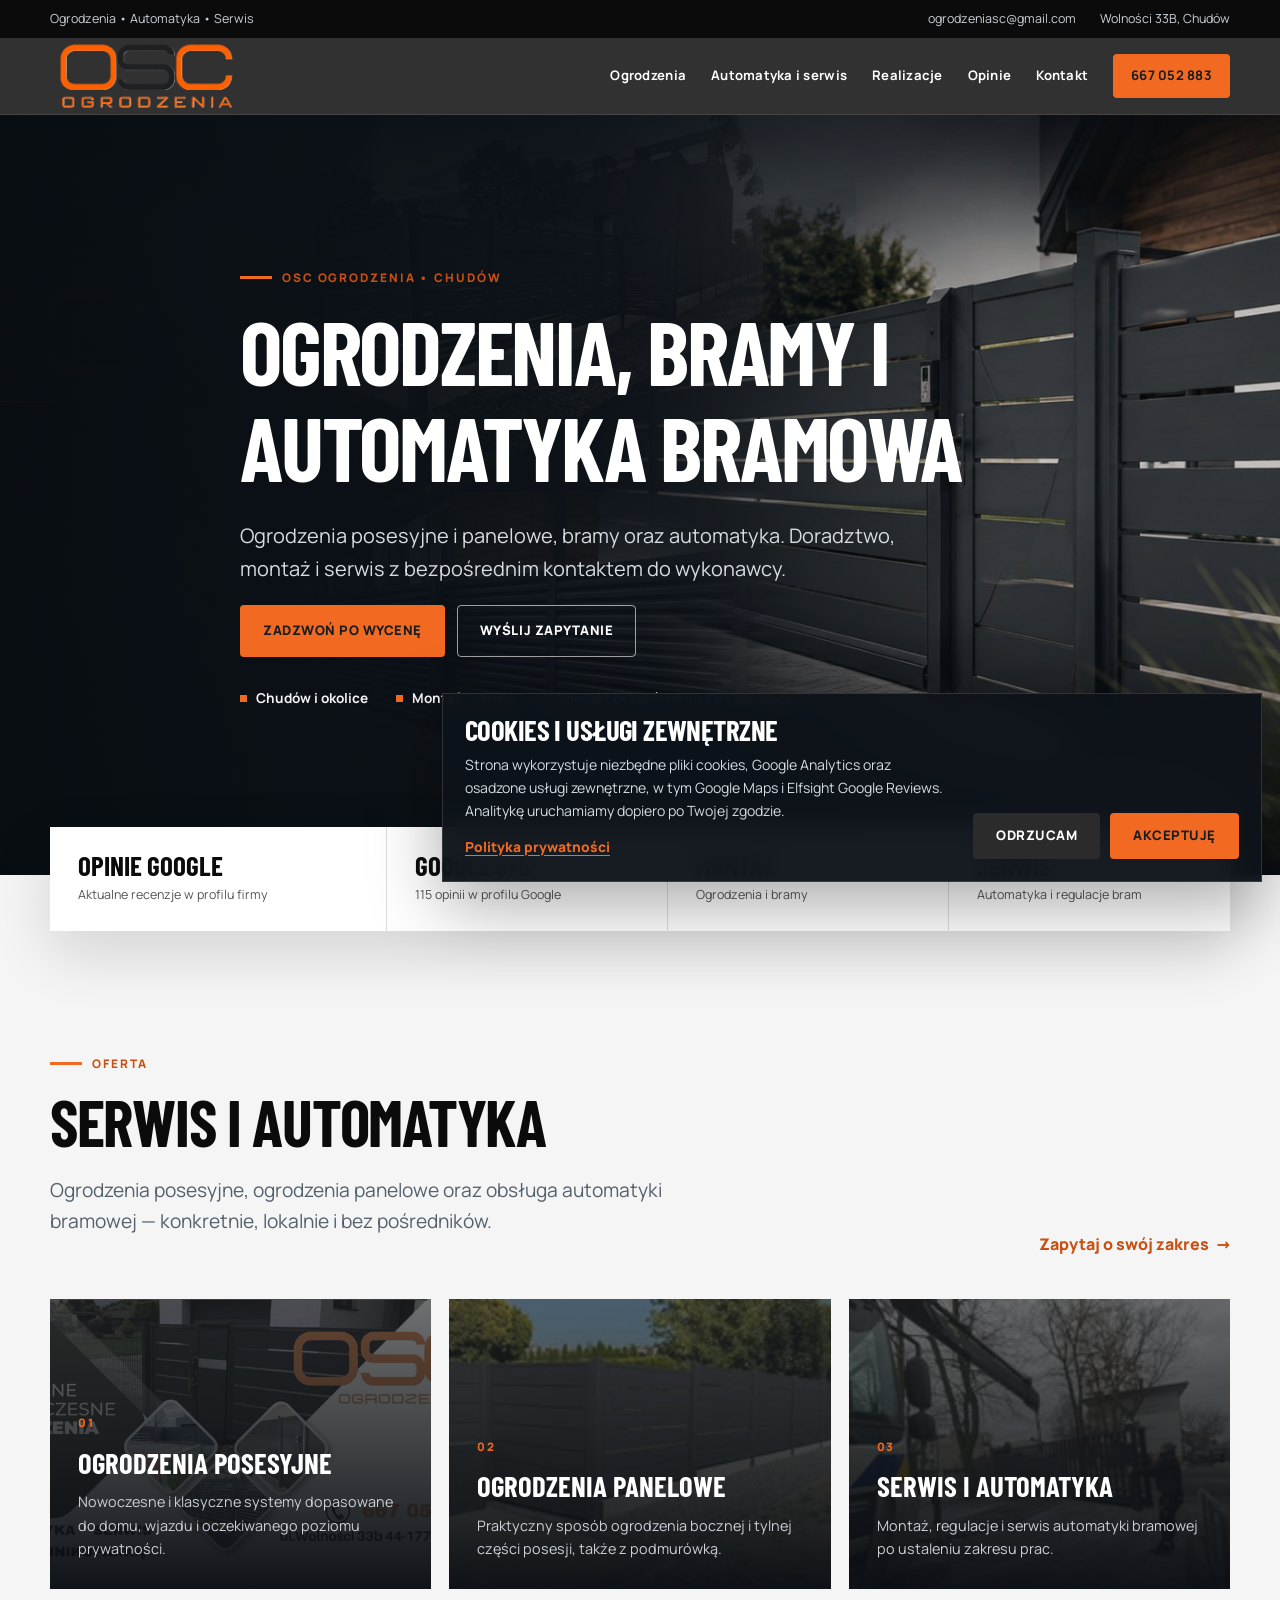
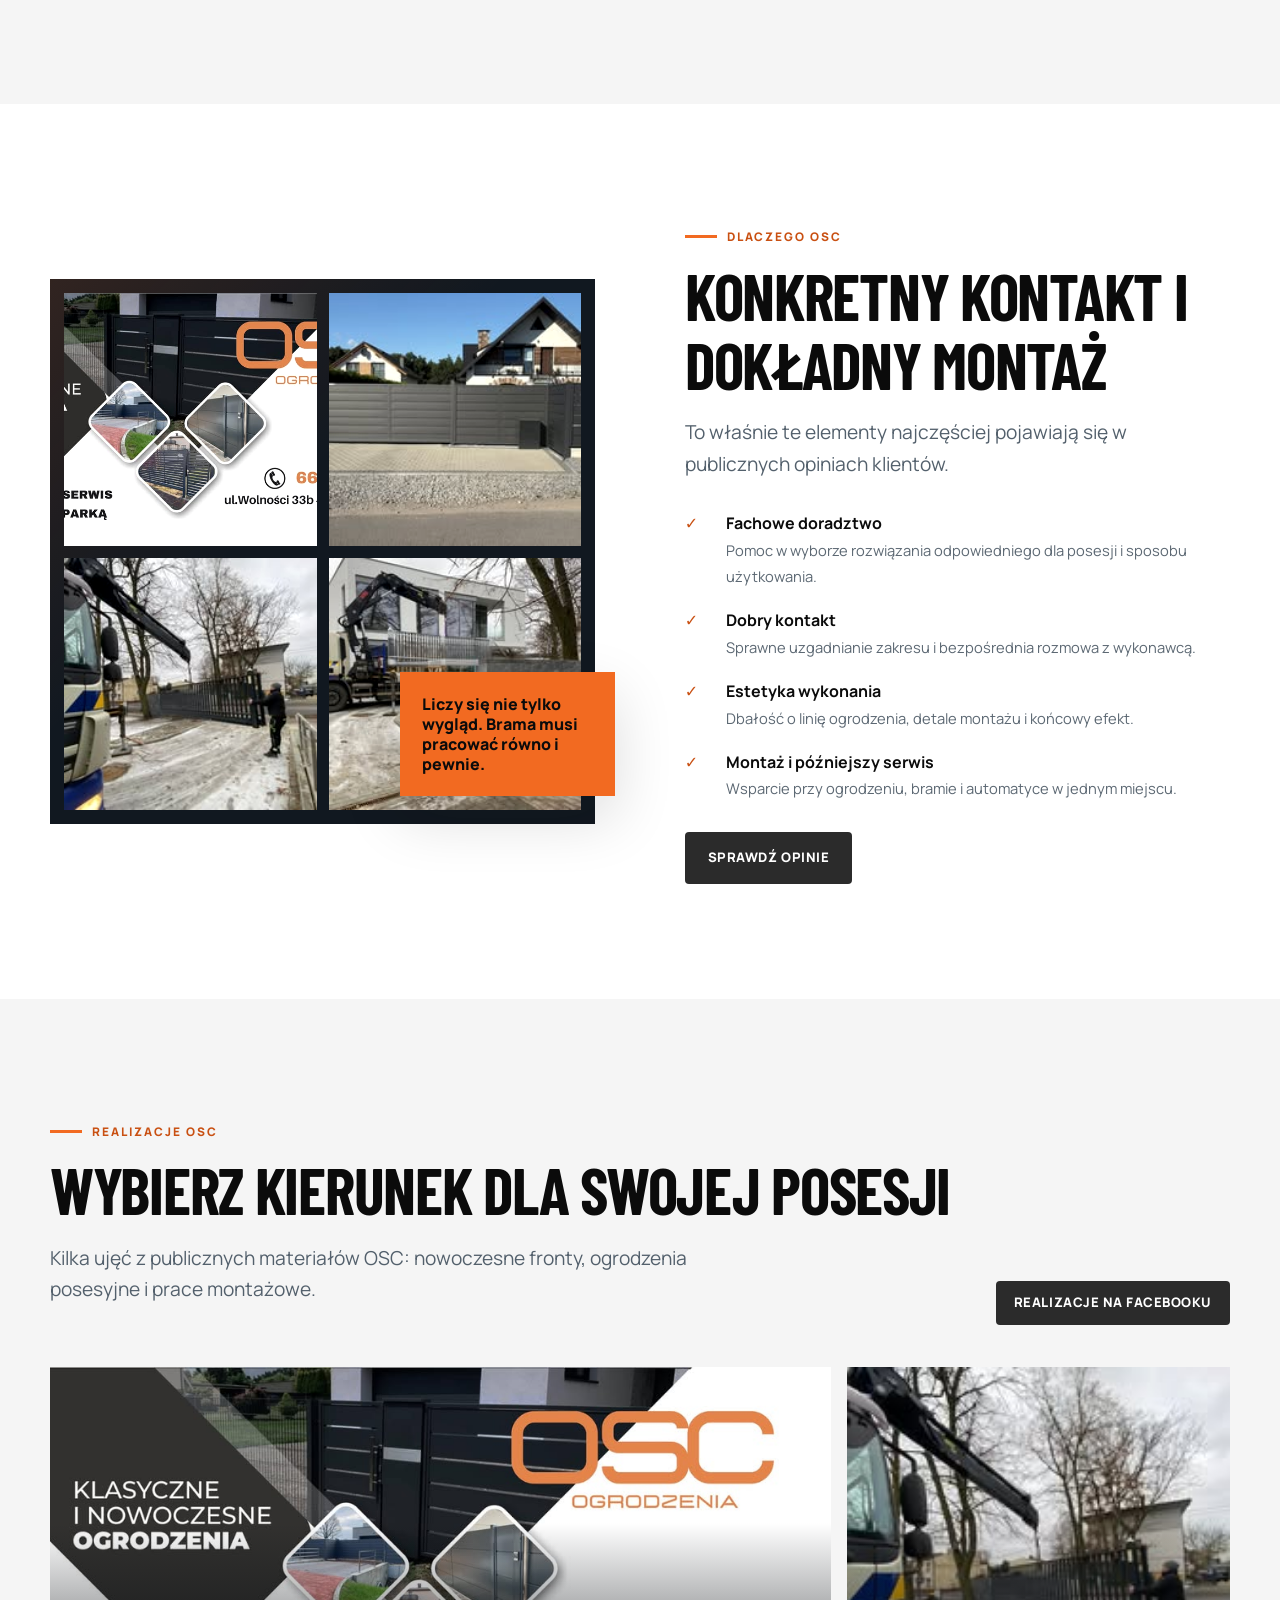
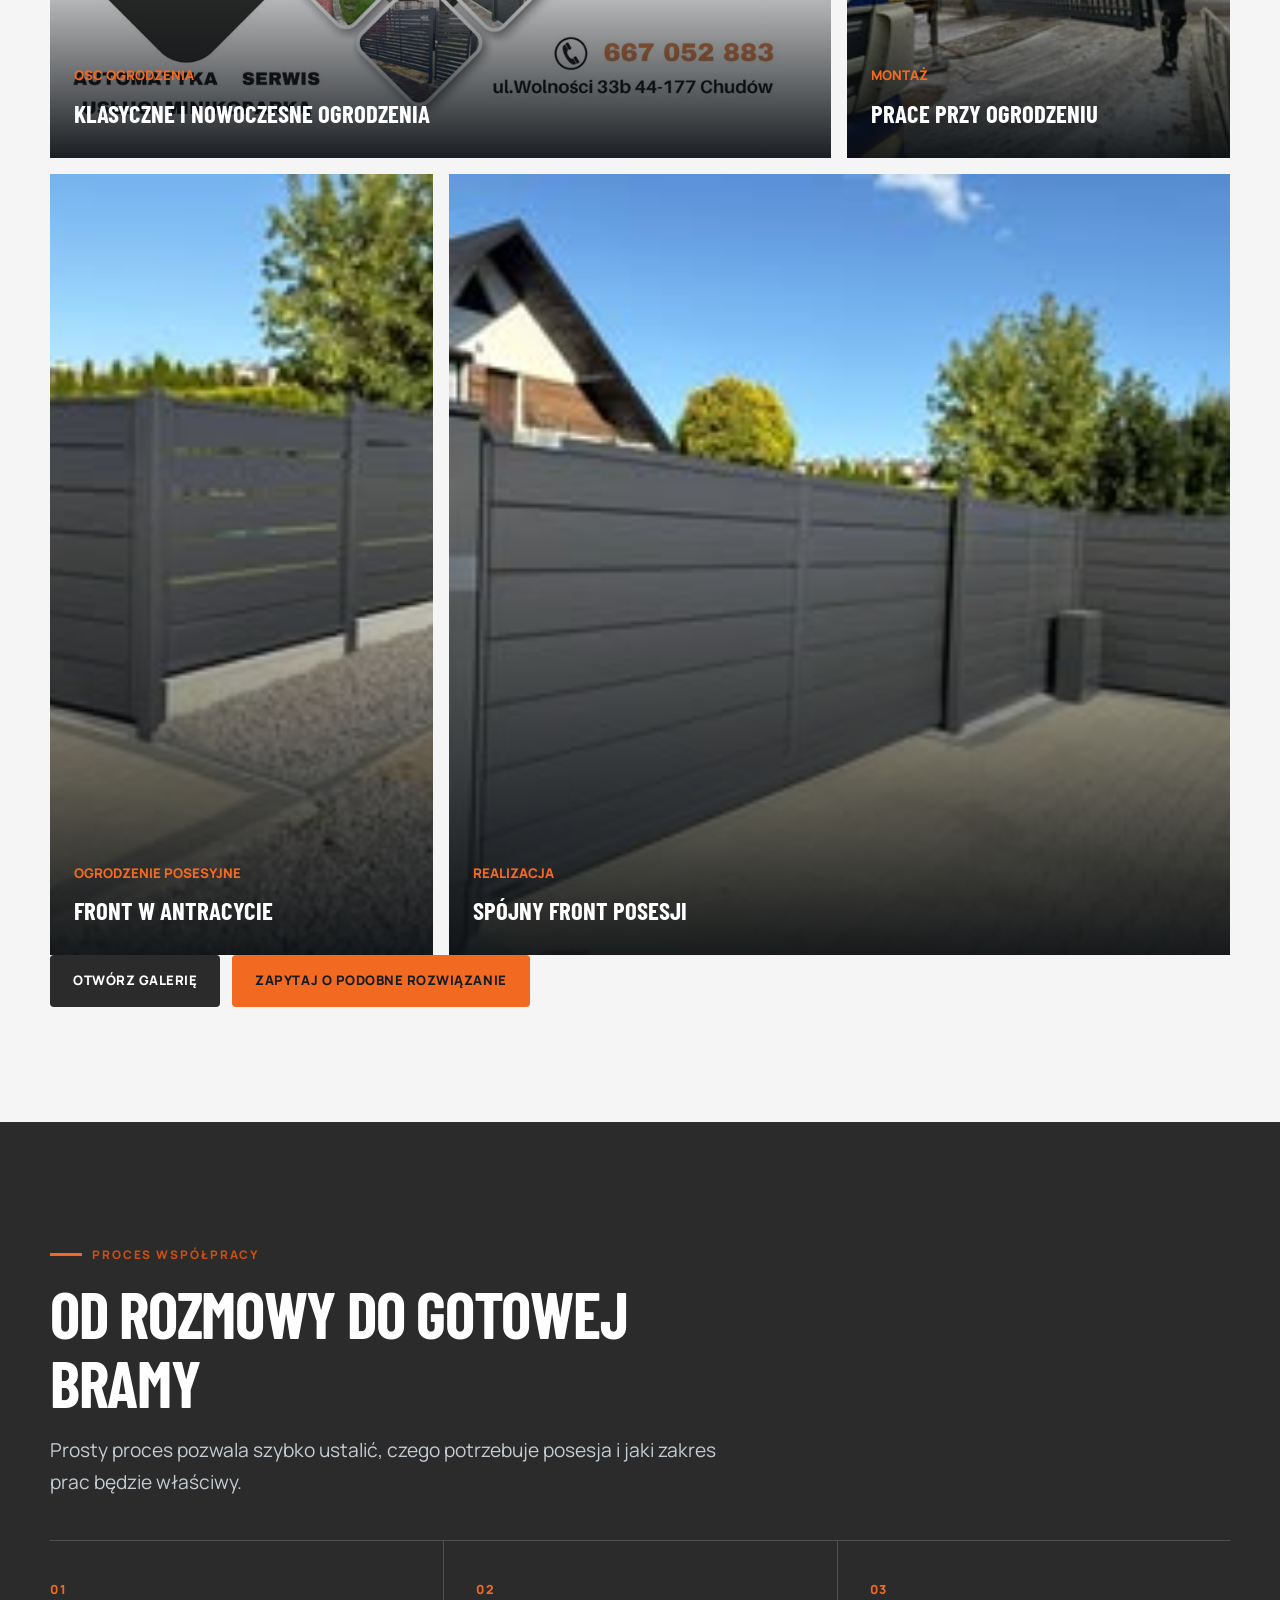
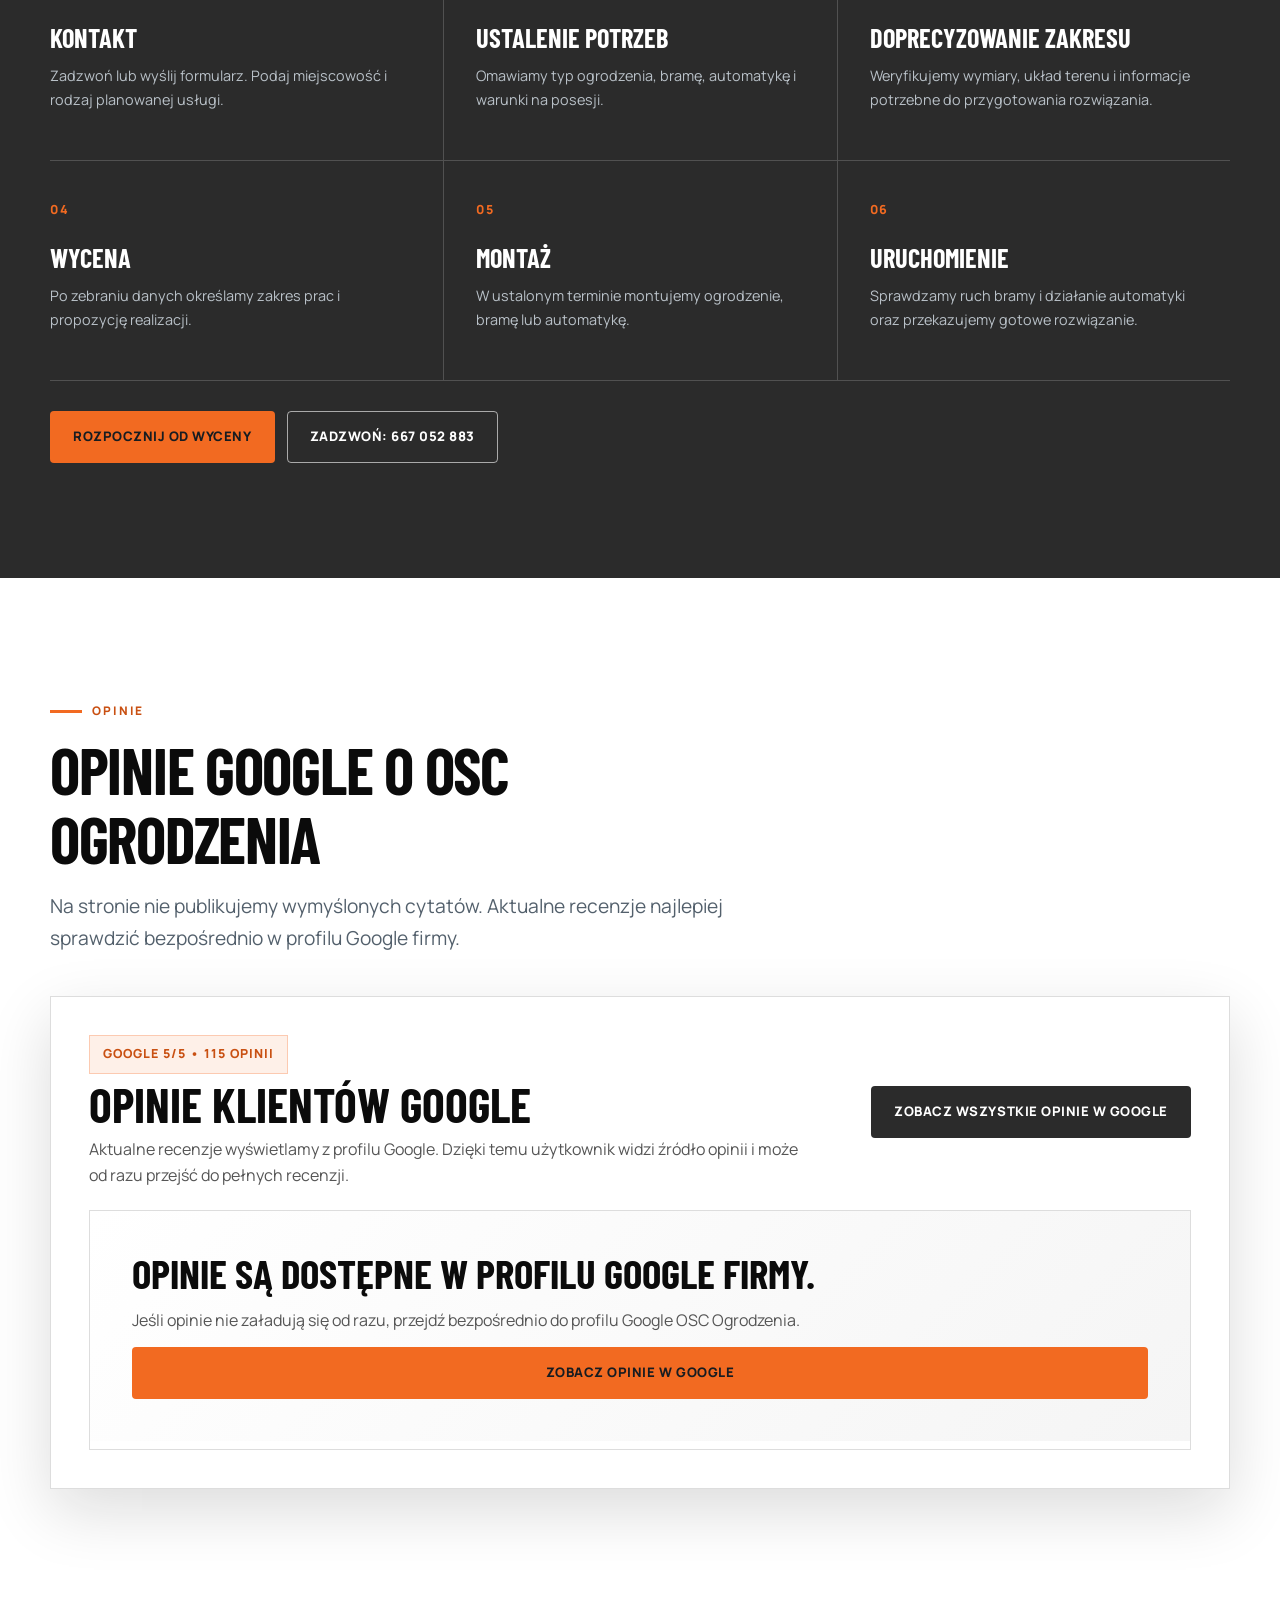
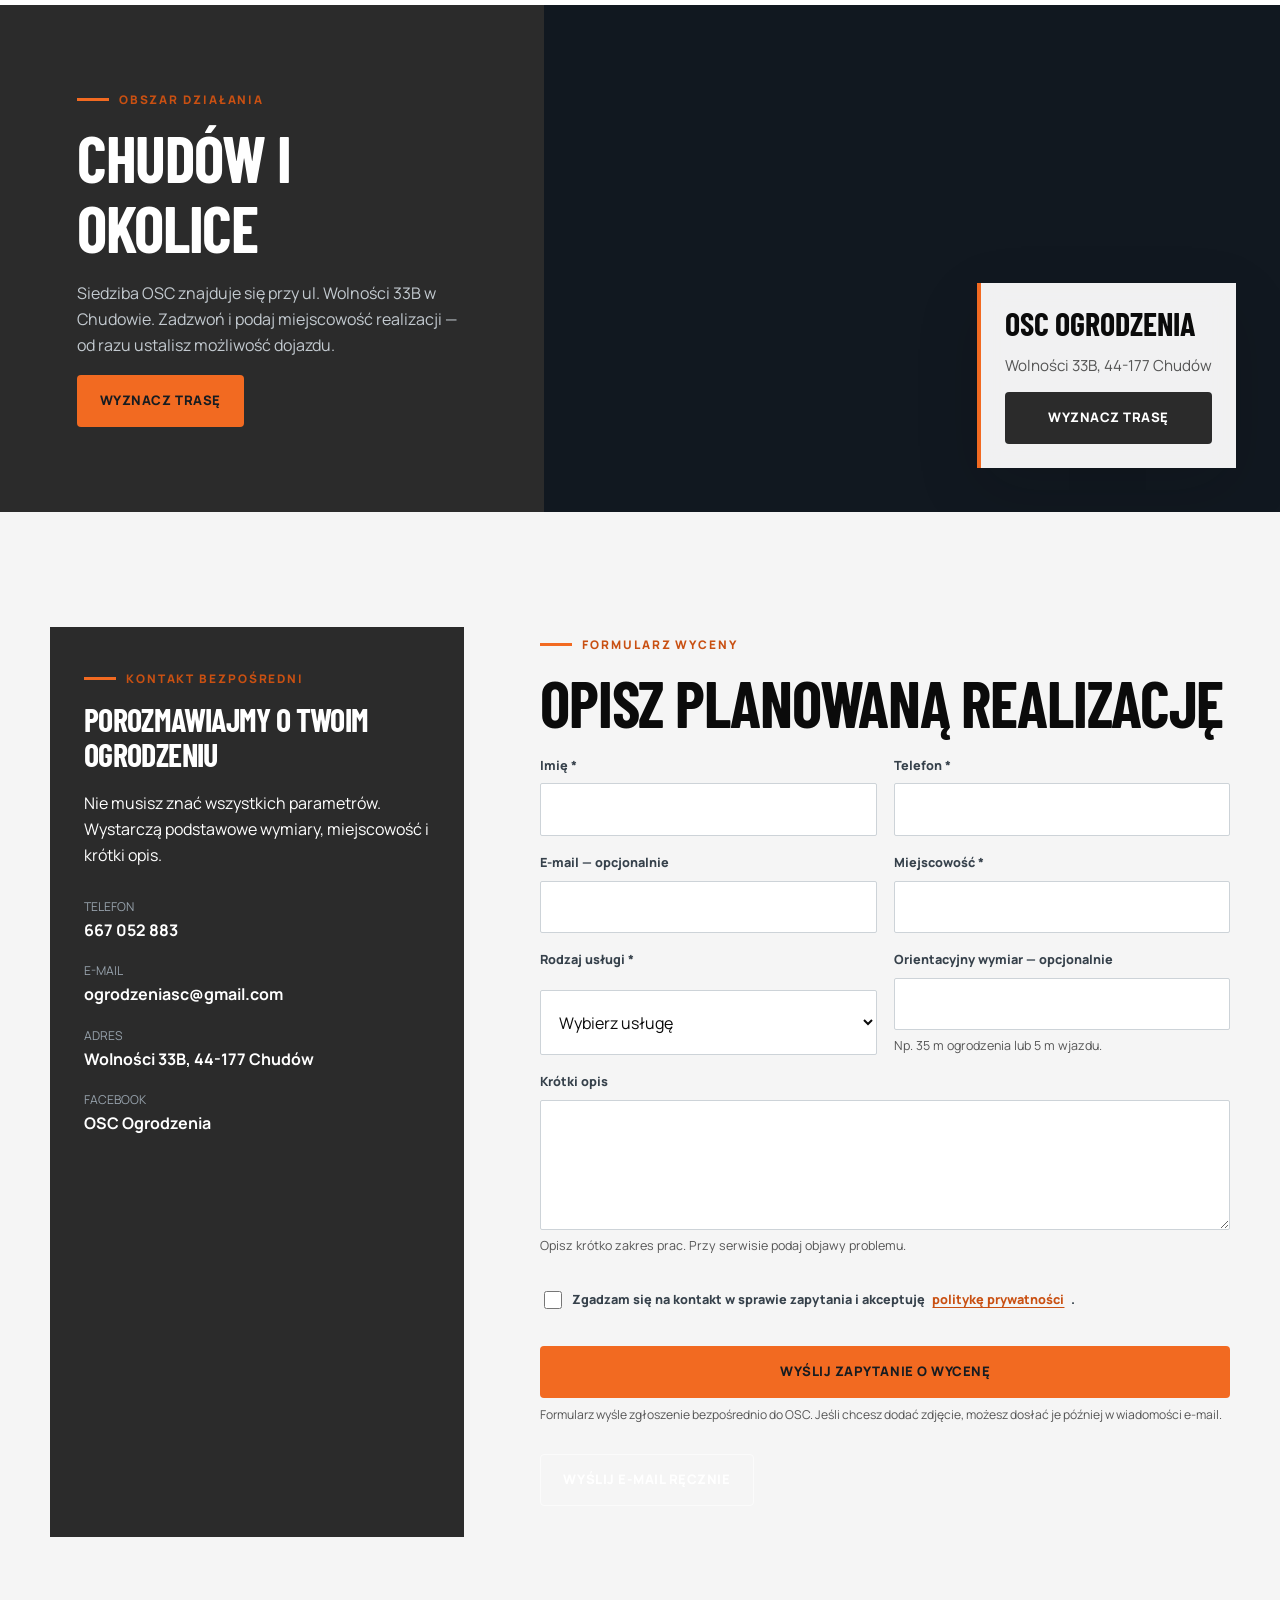
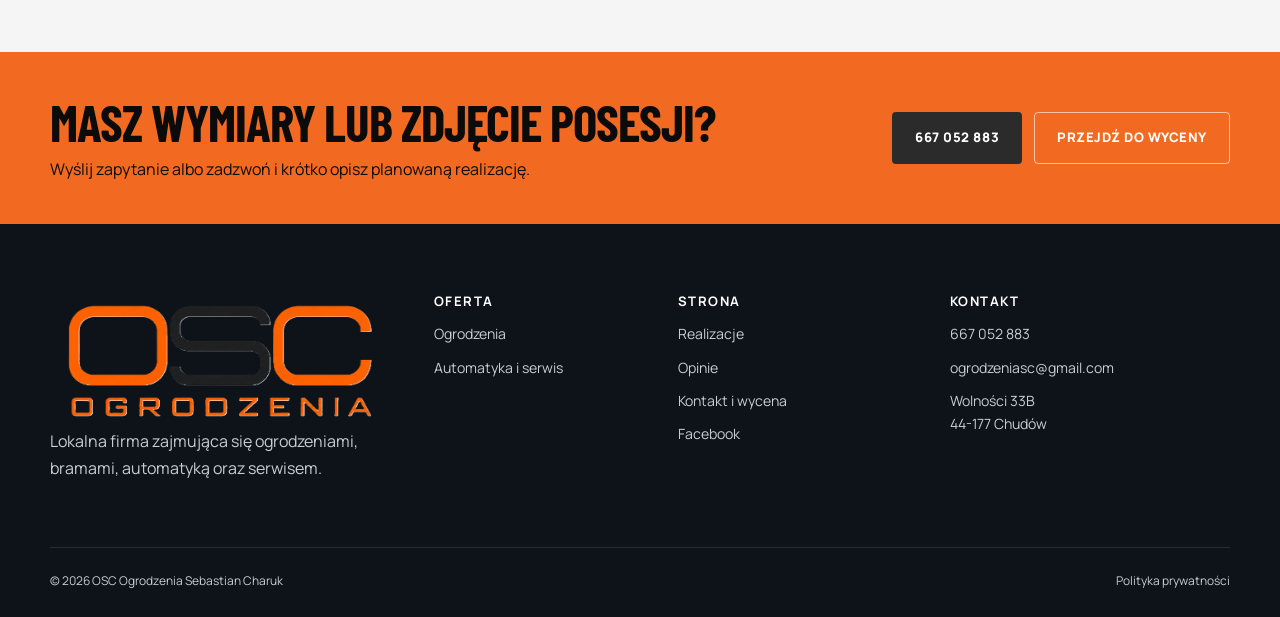
==== index.html @ 1be8938e "Refine OSC visuals and tracking" ====
<!doctype html>
<html lang="pl">
  <head>
    <meta charset="utf-8" />
    <meta name="viewport" content="width=device-width, initial-scale=1" />
    <title>OSC Ogrodzenia — ogrodzenia Chudów, Gliwice i Śląsk</title>
    <meta
      name="description"
      content="Ogrodzenia posesyjne i panelowe, bramy, automatyka bramowa oraz serwis bram. OSC Ogrodzenia Sebastian Charuk, Chudów, Gliwice i Śląsk."
    />
    <meta name="theme-color" content="#2B2B2B" />
    <link rel="canonical" href="https://oscogrodzenia.pl" />
    <meta property="og:type" content="website" />
    <meta property="og:url" content="https://oscogrodzenia.pl" />
    <meta property="og:locale" content="pl_PL" />
    <meta
      property="og:title"
      content="OSC Ogrodzenia — solidne ogrodzenia, bramy i automatyka"
    />
    <meta
      property="og:description"
      content="Doradztwo, montaż i serwis ogrodzeń oraz bram w Chudowie i okolicy."
    />
    <meta property="og:image" content="https://oscogrodzenia.pl/assets/osc-hero-final.jpg" />
    <link rel="icon" href="assets/favicon-osc.png" type="image/png" />
    <link
      rel="preload"
      href="assets/osc-hero-final.jpg"
      as="image"
      fetchpriority="high"
    />
    <meta name="google-site-verification" content="TFYpZ7Ur2OnawWVZTxVvX3ml-ZfWDqzy_1ZqeU2eyeQ" />
    <script async src="https://www.googletagmanager.com/gtag/js?id=G-LFLEJD1ES2"></script>
    <script>
      window.OSC_GA4_ID = "G-LFLEJD1ES2";
      window.OSC_ANALYTICS_CONFIGURED = false;
      window.dataLayer = window.dataLayer || [];
      function gtag(){window.dataLayer.push(arguments);}
      window.gtag = window.gtag || gtag;
      window.gtag("consent", "default", { analytics_storage: "denied" });
      window.gtag("js", new Date());
      try {
        if (localStorage.getItem("osc_cookie_consent") === "accepted") {
          window.gtag("consent", "update", { analytics_storage: "granted" });
          window.gtag("config", window.OSC_GA4_ID);
          window.OSC_ANALYTICS_CONFIGURED = true;
        }
      } catch (error) {
        window.gtag("consent", "update", { analytics_storage: "denied" });
      }
    </script>
    <link rel="stylesheet" href="styles.css?v=20260630-visual" />
    <script type="application/ld+json">
      {
        "@context": "https://schema.org",
        "@type": "LocalBusiness",
        "name": "OSC Ogrodzenia Sebastian Charuk",
        "url": "https://oscogrodzenia.pl",
        "image": "https://oscogrodzenia.pl/assets/osc-hero-final.jpg",
        "telephone": "+48667052883",
        "email": "ogrodzeniasc@gmail.com",
        "address": {
          "@type": "PostalAddress",
          "streetAddress": "Wolności 33B",
          "postalCode": "44-177",
          "addressLocality": "Chudów",
          "addressRegion": "śląskie",
          "addressCountry": "PL"
        },
        "areaServed": ["Chudów", "Gliwice", "województwo śląskie"],
        "sameAs": ["https://www.facebook.com/OgrodzeniaSebastianCharuk/"],
        "hasMap": "https://www.google.com/maps?q=Wolno%C5%9Bci%2033B%2C%2044-177%20Chud%C3%B3w"
      }
    </script>
  </head>
  <body>
    <a class="skip-link" href="#main">Przejdź do treści</a>
    <div class="topbar">
      <div class="container topbar__inner">
        <span>Ogrodzenia • Automatyka • Serwis</span>
        <div class="topbar__links">
          <a href="mailto:ogrodzeniasc@gmail.com">ogrodzeniasc@gmail.com</a>
          <a
            href="https://www.google.com/maps/dir/?api=1&amp;destination=Wolno%C5%9Bci%2033B%2C%2044-177%20Chud%C3%B3w"
            target="_blank"
            rel="noopener"
            >Wolności 33B, Chudów</a
          >
        </div>
      </div>
    </div>
    <header class="header">
      <div class="container header__inner">
        <a
          class="logo"
          href="index.html"
          aria-label="OSC Ogrodzenia — strona główna"
          ><img
            src="assets/osc-logo-new.png"
            alt="OSC Ogrodzenia"
            width="813"
            height="325"
        /></a>
        <button
          class="nav-toggle"
          type="button"
          data-nav-toggle
          aria-label="Otwórz menu"
          aria-expanded="false"
        >
          <span></span>
        </button>
        <nav class="nav" data-nav aria-label="Główna nawigacja">
          <a href="ogrodzenia.html">Ogrodzenia</a>
          <a href="automatyka-serwis.html">Automatyka i serwis</a>
          <a href="realizacje.html">Realizacje</a>
          <a href="opinie.html">Opinie</a>
          <a href="kontakt.html">Kontakt</a>
          <a class="btn btn--small" href="tel:+48667052883">667 052 883</a>
        </nav>
      </div>
    </header>

    <main id="main">
      <section class="hero">
        <img
          class="hero__bg"
          src="assets/osc-hero-final.jpg"
          alt="Grafika firmowa OSC Ogrodzenia z realizacjami ogrodzeń"
          width="1916" height="821"
          fetchpriority="high"
        />
        <div class="container hero__content">
          <span class="eyebrow">OSC Ogrodzenia • Chudów</span>
          <h1>Ogrodzenia, bramy i automatyka bramowa</h1>
          <p>
            Ogrodzenia posesyjne i panelowe, bramy oraz automatyka.
            Doradztwo, montaż i serwis z bezpośrednim kontaktem do wykonawcy.
          </p>
          <div class="actions">
            <a class="btn" href="tel:+48667052883">Zadzwoń po wycenę</a>
            <a class="btn btn--outline" href="#wycena">Wyślij zapytanie</a>
          </div>
          <div class="hero__meta">
            <span>Chudów i okolice</span>
            <span>Montaż i serwis</span>
            <span>Kontakt bezpośrednio z wykonawcą</span>
          </div>
        </div>
      </section>

      <div class="trust container" data-reveal>
        <div class="trust__grid">
          <div class="trust__item">
            <strong>Opinie Google</strong>
            <span>Aktualne recenzje w profilu firmy</span>
          </div>
          <div class="trust__item">
            <strong>Google 5/5</strong
            ><span
              ><a
                href="https://www.google.com/maps/place/OSC+Ogrodzenia+Sebastian+Charuk/@50.2096999,18.7715016,17z/data=!4m8!3m7!1s0x471135513377a695:0xc600845d9234825e!8m2!3d50.2096999!4d18.7740765!9m1!1b1!16s%2Fg%2F11j4ybc1j7?entry=ttu&amp;g_ep=EgoyMDI2MDYyNC4wIKXMDSoASAFQAw%3D%3D"
                target="_blank"
                rel="noopener"
                >115 opinii w profilu Google</a
              ></span
            >
          </div>
          <div class="trust__item">
            <strong>Montaż</strong><span>Ogrodzenia i bramy</span>
          </div>
          <div class="trust__item">
            <strong>Serwis</strong><span>Automatyka i regulacje bram</span>
          </div>
        </div>
      </div>

      <section class="section">
        <div class="container">
          <div class="section-head section-head--row" data-reveal>
            <div>
              <span class="eyebrow">Oferta</span>
              <h2>Serwis i automatyka</h2>
              <p class="lead">
                Ogrodzenia posesyjne, ogrodzenia panelowe oraz obsługa
                automatyki bramowej — konkretnie, lokalnie i bez pośredników.
              </p>
            </div>
            <a class="text-link" href="kontakt.html">Zapytaj o swój zakres</a>
          </div>
          <div class="cards">
            <a class="service-card" href="ogrodzenia.html" data-reveal>
              <img
                src="assets/fb/osc-fb-01.jpg"
                alt="Ogrodzenie posesyjne OSC Ogrodzenia"
                width="960"
                height="480"
                loading="lazy"
              />
              <div class="service-card__body">
                <span class="service-card__number">01</span>
                <h3>Ogrodzenia posesyjne</h3>
                <p>
                  Nowoczesne i klasyczne systemy dopasowane do domu, wjazdu i
                  oczekiwanego poziomu prywatności.
                </p>
              </div>
            </a>
            <a class="service-card" href="ogrodzenia.html#panelowe" data-reveal>
              <img
                src="assets/fb/osc-fb-04.jpg"
                alt="Nowoczesne ogrodzenie z realizacji OSC Ogrodzenia"
                width="1920"
                height="1280"
                loading="lazy"
              />
              <div class="service-card__body">
                <span class="service-card__number">02</span>
                <h3>Ogrodzenia panelowe</h3>
                <p>
                  Praktyczny sposób ogrodzenia bocznej i tylnej części posesji,
                  także z podmurówką.
                </p>
              </div>
            </a>
            <a class="service-card" href="automatyka-serwis.html" data-reveal>
              <img
                src="assets/fb/osc-fb-07.jpg"
                alt="Montaż i obsługa ogrodzenia przez OSC Ogrodzenia"
                width="1920"
                height="1280"
                loading="lazy"
              />
              <div class="service-card__body">
                <span class="service-card__number">03</span>
                <h3>Serwis i automatyka</h3>
                <p>
                  Montaż, regulacje i serwis automatyki bramowej po ustaleniu
                  zakresu prac.
                </p>
              </div>
            </a>
          </div>
        </div>
      </section>

      <section class="section section--white">
        <div class="container split">
          <div class="split__media split__media--tiles" data-reveal>
            <div class="split-gallery" aria-label="Zdjęcia realizacji i montażu OSC">
              <img
                src="assets/fb/osc-fb-01.jpg"
                alt="Materiały firmowe OSC Ogrodzenia z ogrodzeniami"
                loading="lazy"
              />
              <img
                src="assets/fb/osc-fb-05.jpg"
                alt="Gotowy front ogrodzenia przy domu"
                loading="lazy"
              />
              <img
                src="assets/fb/osc-fb-07.jpg"
                alt="Prace montażowe przy ogrodzeniu"
                loading="lazy"
              />
              <img
                src="assets/fb/osc-fb-08.jpg"
                alt="Montaż ogrodzenia przy posesji"
                loading="lazy"
              />
            </div>
            <div class="split__badge">
              Liczy się nie tylko wygląd. Brama musi pracować równo i pewnie.
            </div>
          </div>
          <div data-reveal>
            <span class="eyebrow">Dlaczego OSC</span>
            <h2>Konkretny kontakt i dokładny montaż</h2>
            <p class="lead">
              To właśnie te elementy najczęściej pojawiają się w publicznych
              opiniach klientów.
            </p>
            <ul class="check-list">
              <li>
                <div>
                  <strong>Fachowe doradztwo</strong
                  ><span
                    >Pomoc w wyborze rozwiązania odpowiedniego dla posesji i
                    sposobu użytkowania.</span
                  >
                </div>
              </li>
              <li>
                <div>
                  <strong>Dobry kontakt</strong
                  ><span
                    >Sprawne uzgadnianie zakresu i bezpośrednia rozmowa z
                    wykonawcą.</span
                  >
                </div>
              </li>
              <li>
                <div>
                  <strong>Estetyka wykonania</strong
                  ><span
                    >Dbałość o linię ogrodzenia, detale montażu i końcowy
                    efekt.</span
                  >
                </div>
              </li>
              <li>
                <div>
                  <strong>Montaż i późniejszy serwis</strong
                  ><span
                    >Wsparcie przy ogrodzeniu, bramie i automatyce w jednym
                    miejscu.</span
                  >
                </div>
              </li>
            </ul>
            <a class="btn btn--dark" href="opinie.html">Sprawdź opinie</a>
          </div>
        </div>
      </section>

      <section class="section">
        <div class="container">
          <div class="section-head section-head--row" data-reveal>
            <div>
              <span class="eyebrow">Realizacje OSC</span>
              <h2>Wybierz kierunek dla swojej posesji</h2>
              <p class="lead">
                Kilka ujęć z publicznych materiałów OSC: nowoczesne fronty,
                ogrodzenia posesyjne i prace montażowe.
              </p>
            </div>
            <a
              class="btn btn--dark btn--small"
              href="https://www.facebook.com/OgrodzeniaSebastianCharuk/photos"
              target="_blank"
              rel="noopener"
              >Realizacje na Facebooku</a
            >
          </div>
          <div class="gallery">
            <article
              class="gallery-card gallery-card--wide"
              data-lightbox-trigger
              data-caption="Grafika firmowa OSC Ogrodzenia z przykładami realizacji"
              tabindex="0"
              role="button"
            >
              <img
                src="assets/fb/osc-fb-01.jpg"
                alt="Grafika firmowa OSC Ogrodzenia z przykładami realizacji"
                width="960"
                height="480"
                loading="lazy"
              />
              <div class="gallery-card__caption">
                <small>OSC Ogrodzenia</small
                ><strong>Klasyczne i nowoczesne ogrodzenia</strong>
              </div>
            </article>
            <article
              class="gallery-card"
              data-lightbox-trigger
              data-caption="Montaż ogrodzenia z materiałów OSC"
              tabindex="0"
              role="button"
            >
              <img
                src="assets/fb/osc-fb-07.jpg"
                alt="Montaż ogrodzenia z materiałów OSC"
                width="1920"
                height="1280"
                loading="lazy"
              />
              <div class="gallery-card__caption">
                <small>Montaż</small><strong>Prace przy ogrodzeniu</strong>
              </div>
            </article>
            <article
              class="gallery-card"
              data-lightbox-trigger
              data-caption="Nowoczesne ogrodzenie posesyjne OSC"
              tabindex="0"
              role="button"
            >
              <img
                src="assets/fb/osc-fb-04.jpg"
                alt="Nowoczesne ogrodzenie posesyjne OSC"
                width="1920"
                height="1280"
                loading="lazy"
              />
              <div class="gallery-card__caption">
                <small>Ogrodzenie posesyjne</small><strong>Front w antracycie</strong>
              </div>
            </article>
            <article
              class="gallery-card gallery-card--wide"
              data-lightbox-trigger
              data-caption="Gotowy front ogrodzenia z realizacji OSC"
              tabindex="0"
              role="button"
            >
              <img
                src="assets/fb/osc-fb-06.jpg"
                alt="Gotowy front ogrodzenia z realizacji OSC"
                width="1920"
                height="1080"
                loading="lazy"
              />
              <div class="gallery-card__caption">
                <small>Realizacja</small
                ><strong>Spójny front posesji</strong>
              </div>
            </article>
          </div>
          <div class="actions">
            <a class="btn btn--dark" href="realizacje.html">Otwórz galerię</a
            ><a class="btn" href="kontakt.html"
              >Zapytaj o podobne rozwiązanie</a
            >
          </div>
        </div>
      </section>

      <section class="section section--dark">
        <div class="container">
          <div class="section-head" data-reveal>
            <span class="eyebrow">Proces współpracy</span>
            <h2>Od rozmowy do gotowej bramy</h2>
            <p class="lead">
              Prosty proces pozwala szybko ustalić, czego potrzebuje posesja i
              jaki zakres prac będzie właściwy.
            </p>
          </div>
          <div class="process">
            <div class="process__item" data-reveal>
              <h3>Kontakt</h3>
              <p>
                Zadzwoń lub wyślij formularz. Podaj miejscowość i rodzaj
                planowanej usługi.
              </p>
            </div>
            <div class="process__item" data-reveal>
              <h3>Ustalenie potrzeb</h3>
              <p>
                Omawiamy typ ogrodzenia, bramę, automatykę i warunki na
                posesji.
              </p>
            </div>
            <div class="process__item" data-reveal>
              <h3>Doprecyzowanie zakresu</h3>
              <p>
                Weryfikujemy wymiary, układ terenu i informacje potrzebne do
                przygotowania rozwiązania.
              </p>
            </div>
            <div class="process__item" data-reveal>
              <h3>Wycena</h3>
              <p>
                Po zebraniu danych określamy zakres prac i propozycję
                realizacji.
              </p>
            </div>
            <div class="process__item" data-reveal>
              <h3>Montaż</h3>
              <p>
                W ustalonym terminie montujemy ogrodzenie, bramę lub
                automatykę.
              </p>
            </div>
            <div class="process__item" data-reveal>
              <h3>Uruchomienie</h3>
              <p>
                Sprawdzamy ruch bramy i działanie automatyki oraz przekazujemy
                gotowe rozwiązanie.
              </p>
            </div>
          </div>
          <div class="actions section-actions">
            <a class="btn" href="#wycena">Rozpocznij od wyceny</a
            ><a class="btn btn--outline" href="tel:+48667052883"
              >Zadzwoń: 667 052 883</a
            >
          </div>
        </div>
      </section>

      <section class="section section--white">
        <div class="container">
          <div class="section-head" data-reveal>
            <span class="eyebrow">Opinie</span>
            <h2>Opinie Google o OSC Ogrodzenia</h2>
            <p class="lead">
              Na stronie nie publikujemy wymyślonych cytatów. Aktualne recenzje
              najlepiej sprawdzić bezpośrednio w profilu Google firmy.
            </p>
          </div>
          <div class="google-reviews google-reviews--elfsight" data-reveal>
            <div class="reviews-panel">
              <div>
                <span class="reviews-meta">Google 5/5 • 115 opinii</span>
                <h3>Opinie klientów Google</h3>
                <p>
                  Aktualne recenzje wyświetlamy z profilu Google. Dzięki temu
                  użytkownik widzi źródło opinii i może od razu przejść do
                  pełnych recenzji.
                </p>
              </div>
              <a
                class="btn btn--dark"
                href="https://www.google.com/maps/place/OSC+Ogrodzenia+Sebastian+Charuk/@50.2096999,18.7715016,17z/data=!4m8!3m7!1s0x471135513377a695:0xc600845d9234825e!8m2!3d50.2096999!4d18.7740765!9m1!1b1!16s%2Fg%2F11j4ybc1j7?entry=ttu&amp;g_ep=EgoyMDI2MDYyNC4wIKXMDSoASAFQAw%3D%3D"
                target="_blank"
                rel="noopener"
                >Zobacz wszystkie opinie w Google</a
              >
            </div>
            <div class="elfsight-widget-wrap" data-elfsight-wrap>
              <div
                class="elfsight-app-2e698cdc-ee18-46d4-8c50-982c21fcd34c"
                data-elfsight-app-lazy
              ></div>
              <div class="elfsight-fallback" data-elfsight-fallback>
                <h3>Opinie są dostępne w profilu Google firmy.</h3>
                <p>
                  Jeśli opinie nie załadują się od razu, przejdź bezpośrednio
                  do profilu Google OSC Ogrodzenia.
                </p>
                <a
                  class="btn"
                  href="https://www.google.com/maps/place/OSC+Ogrodzenia+Sebastian+Charuk/@50.2096999,18.7715016,17z/data=!4m8!3m7!1s0x471135513377a695:0xc600845d9234825e!8m2!3d50.2096999!4d18.7740765!9m1!1b1!16s%2Fg%2F11j4ybc1j7?entry=ttu&amp;g_ep=EgoyMDI2MDYyNC4wIKXMDSoASAFQAw%3D%3D"
                  target="_blank"
                  rel="noopener"
                  >Zobacz opinie w Google</a
                >
              </div>
            </div>
          </div>
        </div>
      </section>

      <section class="area">
        <div class="area__content" data-reveal>
          <span class="eyebrow">Obszar działania</span>
          <h2>Chudów i okolice</h2>
          <p>
            Siedziba OSC znajduje się przy ul. Wolności 33B w Chudowie. Zadzwoń
            i podaj miejscowość realizacji — od razu ustalisz możliwość dojazdu.
          </p>
          <div class="actions">
            <a
              class="btn"
              href="https://www.google.com/maps/dir/?api=1&amp;destination=Wolno%C5%9Bci%2033B%2C%2044-177%20Chud%C3%B3w"
              target="_blank"
              rel="noopener"
              >Wyznacz trasę</a
            >
          </div>
        </div>
        <div class="map-card" aria-label="Mapa dojazdu do OSC Ogrodzenia">
          <iframe
            class="map-embed"
            src="https://www.google.com/maps?q=Wolno%C5%9Bci%2033B%2C%2044-177%20Chud%C3%B3w&amp;output=embed"
            title="Mapa dojazdu do OSC Ogrodzenia, Wolności 33B, Chudów"
            loading="lazy"
            referrerpolicy="no-referrer-when-downgrade"
          ></iframe>
          <div class="map-card__overlay">
            <strong>OSC Ogrodzenia</strong>
            <span>Wolności 33B, 44-177 Chudów</span>
            <a
              class="btn btn--dark"
              href="https://www.google.com/maps/dir/?api=1&amp;destination=Wolno%C5%9Bci%2033B%2C%2044-177%20Chud%C3%B3w"
              target="_blank"
              rel="noopener"
              >Wyznacz trasę</a
            >
          </div>
        </div>
      </section>

      <section class="section" id="wycena">
        <div class="container form-layout">
          <aside class="contact-box" data-reveal>
            <span class="eyebrow">Kontakt bezpośredni</span>
            <h2>Porozmawiajmy o Twoim ogrodzeniu</h2>
            <p>
              Nie musisz znać wszystkich parametrów. Wystarczą podstawowe
              wymiary, miejscowość i krótki opis.
            </p>
            <ul class="contact-list">
              <li>
                <span>Telefon</span><a href="tel:+48667052883">667 052 883</a>
              </li>
              <li>
                <span>E-mail</span
                ><a href="mailto:ogrodzeniasc@gmail.com"
                  >ogrodzeniasc@gmail.com</a
                >
              </li>
              <li>
                <span>Adres</span><strong>Wolności 33B, 44-177 Chudów</strong>
              </li>
              <li>
                <span>Facebook</span
                ><a
                  href="https://www.facebook.com/OgrodzeniaSebastianCharuk/"
                  target="_blank"
                  rel="noopener"
                  >OSC Ogrodzenia</a
                >
              </li>
            </ul>
          </aside>
          <div data-reveal>
            <span class="eyebrow">Formularz wyceny</span>
            <h2>Opisz planowaną realizację</h2>
            <form
              class="form"
              action="https://api.web3forms.com/submit"
              method="POST"
              data-estimate-form
            >
              <input
                type="hidden"
                name="access_key"
                value="c82a68d8-1743-4cab-b032-28eb542bfbe3"
              />
              <input
                type="hidden"
                name="subject"
                value="Nowe zapytanie ze strony OSC Ogrodzenia"
              />
              <input
                type="hidden"
                name="from_name"
                value="Formularz strony OSC Ogrodzenia"
              />
              <div class="botcheck-field" aria-hidden="true">
                <label>
                  Nie wypełniaj tego pola
                  <input
                    type="checkbox"
                    name="botcheck"
                    tabindex="-1"
                    autocomplete="off"
                  />
                </label>
              </div>
              <div class="field">
                <label for="imie">Imię *</label
                ><input id="imie" name="imie" autocomplete="name" required />
              </div>
              <div class="field">
                <label for="telefon">Telefon *</label
                ><input
                  id="telefon"
                  name="telefon"
                  type="tel"
                  inputmode="tel"
                  autocomplete="tel"
                  minlength="7"
                  required
                />
              </div>
              <div class="field">
                <label for="email">E-mail — opcjonalnie</label
                ><input
                  id="email"
                  name="email"
                  type="email"
                  autocomplete="email"
                />
              </div>
              <div class="field">
                <label for="miejscowosc">Miejscowość *</label
                ><input
                  id="miejscowosc"
                  name="miejscowosc"
                  autocomplete="address-level2"
                  required
                />
              </div>
              <div class="field">
                <label for="usluga">Rodzaj usługi *</label
                ><select id="usluga" name="usluga" required>
                  <option value="">Wybierz usługę</option>
                  <option>Ogrodzenia</option>
                  <option>Bramy</option>
                  <option>Automatyka</option>
                  <option>Serwis</option>
                </select>
              </div>
              <div class="field">
                <label for="dlugosc">Orientacyjny wymiar — opcjonalnie</label
                ><input
                  id="dlugosc"
                  name="dlugosc"
                  aria-describedby="dlugosc-help"
                />
                <small id="dlugosc-help" class="field-hint">Np. 35 m ogrodzenia lub 5 m wjazdu.</small>
              </div>
              <div class="field field--full">
                <label for="opis">Krótki opis</label
                ><textarea
                  id="opis"
                  name="opis"
                  aria-describedby="opis-help"
                ></textarea>
                <small id="opis-help" class="field-hint">Opisz krótko zakres prac. Przy serwisie podaj objawy problemu.</small>
              </div>
              <div class="field field--full">
                <label class="choice"
                  ><input
                    type="checkbox"
                    name="zgoda_rodo"
                    value="Tak"
                    required
                  /> Zgadzam się na kontakt w
                  sprawie zapytania i akceptuję
                  <a class="privacy-link" href="polityka-prywatnosci.html"
                    >politykę prywatności</a
                  >.</label
                >
              </div>
              <div class="field field--full">
                <button class="btn" type="submit">
                  Wyślij zapytanie o wycenę
                </button>
                <p class="form-note">
                  Formularz wyśle zgłoszenie bezpośrednio do OSC. Jeśli chcesz
                  dodać zdjęcie, możesz dosłać je później w wiadomości e-mail.
                </p>
                <a
                  class="btn btn--outline form-fallback"
                  href="mailto:ogrodzeniasc@gmail.com?subject=Zapytanie%20ze%20strony%20OSC%20Ogrodzenia"
                  data-mailto-fallback
                  hidden
                  >Wyślij e-mail ręcznie</a
                >
                <div class="form-status" aria-live="polite"></div>
              </div>
            </form>
          </div>
        </div>
      </section>
    </main>

    <section class="cta-band">
      <div class="container cta-band__inner">
        <div>
          <h2>Masz wymiary lub zdjęcie posesji?</h2>
          <p>
            Wyślij zapytanie albo zadzwoń i krótko opisz planowaną realizację.
          </p>
        </div>
        <div class="actions">
          <a class="btn btn--dark" href="tel:+48667052883">667 052 883</a
          ><a class="btn btn--outline" href="kontakt.html">Przejdź do wyceny</a>
        </div>
      </div>
    </section>

    <footer class="footer">
      <div class="container">
        <div class="footer__grid">
          <div>
            <a class="logo" href="index.html"
              ><img
                src="assets/osc-logo-new.png"
            alt="OSC Ogrodzenia"
            width="813"
            height="325"
            /></a>
            <p>
              Lokalna firma zajmująca się ogrodzeniami, bramami,
              automatyką oraz serwisem.
            </p>
          </div>
          <div>
            <h3>Oferta</h3>
            <ul>
              <li><a href="ogrodzenia.html">Ogrodzenia</a></li>
              <li><a href="automatyka-serwis.html">Automatyka i serwis</a></li>
            </ul>
          </div>
          <div>
            <h3>Strona</h3>
            <ul>
              <li><a href="realizacje.html">Realizacje</a></li>
              <li><a href="opinie.html">Opinie</a></li>
              <li><a href="kontakt.html">Kontakt i wycena</a></li>
              <li>
                <a
                  href="https://www.facebook.com/OgrodzeniaSebastianCharuk/"
                  target="_blank"
                  rel="noopener"
                  >Facebook</a
                >
              </li>
            </ul>
          </div>
          <div>
            <h3>Kontakt</h3>
            <ul>
              <li><a href="tel:+48667052883">667 052 883</a></li>
              <li>
                <a href="mailto:ogrodzeniasc@gmail.com"
                  >ogrodzeniasc@gmail.com</a
                >
              </li>
              <li>Wolności 33B<br />44-177 Chudów</li>
            </ul>
          </div>
        </div>
        <div class="footer__bottom">
          <span>© <span data-year></span> OSC Ogrodzenia Sebastian Charuk</span
          ><a href="polityka-prywatnosci.html">Polityka prywatności</a>
        </div>
      </div>
    </footer>

    <div class="mobile-actions" aria-label="Szybki kontakt">
      <a class="btn btn--dark" href="tel:+48667052883">Zadzwoń</a>
      <a class="btn" href="#wycena">Wycena</a>
    </div>

    <div
      class="lightbox"
      data-lightbox
      aria-hidden="true"
      role="dialog"
      aria-modal="true"
      aria-label="Powiększone zdjęcie"
    >
      <button class="lightbox__close" type="button" aria-label="Zamknij">
        ×
      </button>
      <figure class="lightbox__figure">
        <img src="assets/fb/osc-fb-01.jpg" alt="Podgląd zdjęcia OSC Ogrodzenia" />
        <figcaption
          class="lightbox__caption"
          data-lightbox-caption
        ></figcaption>
      </figure>
    </div>
    <a class="back-to-top" href="#main" data-back-to-top aria-label="Wróć na górę">↑</a>
    <script src="https://elfsightcdn.com/platform.js" async></script>
    <script src="script.js" defer></script>
  </body>
</html>
---- styles.css ----
@font-face {
  font-family: "Barlow Condensed";
  font-style: normal;
  font-weight: 600;
  font-display: swap;
  src: url("assets/fonts/barlow-600-latin-ext.woff2") format("woff2");
  unicode-range: U+0100-02FF, U+1E00-1EFF, U+20A0-20CF;
}
@font-face {
  font-family: "Barlow Condensed";
  font-style: normal;
  font-weight: 600;
  font-display: swap;
  src: url("assets/fonts/barlow-600-latin.woff2") format("woff2");
  unicode-range: U+0000-00FF, U+2000-206F, U+20AC;
}
@font-face {
  font-family: "Barlow Condensed";
  font-style: normal;
  font-weight: 700;
  font-display: swap;
  src: url("assets/fonts/barlow-700-latin-ext.woff2") format("woff2");
  unicode-range: U+0100-02FF, U+1E00-1EFF, U+20A0-20CF;
}
@font-face {
  font-family: "Barlow Condensed";
  font-style: normal;
  font-weight: 700;
  font-display: swap;
  src: url("assets/fonts/barlow-700-latin.woff2") format("woff2");
  unicode-range: U+0000-00FF, U+2000-206F, U+20AC;
}
@font-face {
  font-family: "Barlow Condensed";
  font-style: normal;
  font-weight: 800;
  font-display: swap;
  src: url("assets/fonts/barlow-800-latin-ext.woff2") format("woff2");
  unicode-range: U+0100-02FF, U+1E00-1EFF, U+20A0-20CF;
}
@font-face {
  font-family: "Barlow Condensed";
  font-style: normal;
  font-weight: 800;
  font-display: swap;
  src: url("assets/fonts/barlow-800-latin.woff2") format("woff2");
  unicode-range: U+0000-00FF, U+2000-206F, U+20AC;
}
@font-face {
  font-family: "Manrope";
  font-style: normal;
  font-weight: 400 800;
  font-display: swap;
  src: url("assets/fonts/manrope-latin-ext.woff2") format("woff2");
  unicode-range: U+0100-02FF, U+1E00-1EFF, U+20A0-20CF;
}
@font-face {
  font-family: "Manrope";
  font-style: normal;
  font-weight: 400 800;
  font-display: swap;
  src: url("assets/fonts/manrope-latin.woff2") format("woff2");
  unicode-range: U+0000-00FF, U+2000-206F, U+20AC;
}

:root {
  --ink: #0b0b0b;
  --anthracite: #2b2b2b;
  --anthracite-2: #4a4a4a;
  --steel: #555555;
  --line: #dddddd;
  --paper: #f5f5f5;
  --white: #fff;
  --amber: #f26a21;
  --amber-dark: #c95012;
  --success: #247a52;
  --shadow: 0 22px 60px rgba(11, 11, 11, 0.14);
  --radius: 8px;
  --container: min(1180px, calc(100% - 32px));
}

* {
  box-sizing: border-box;
}
html {
  scroll-behavior: smooth;
  scroll-padding-top: 92px;
  overflow-x: hidden;
}
body {
  margin: 0;
  color: var(--ink);
  background: var(--paper);
  font:
    400 16px/1.65 "Manrope",
    system-ui,
    sans-serif;
  overflow-x: hidden;
}
body.nav-open {
  overflow: hidden;
}
img {
  display: block;
  max-width: 100%;
}
a {
  color: inherit;
  text-decoration: none;
}
button,
input,
select,
textarea {
  font: inherit;
}
button,
a {
  -webkit-tap-highlight-color: transparent;
}
:focus-visible {
  outline: 3px solid var(--amber);
  outline-offset: 3px;
}
.skip-link {
  position: fixed;
  left: 12px;
  top: -80px;
  z-index: 2000;
  padding: 10px 16px;
  background: var(--white);
  color: var(--ink);
}
.skip-link:focus {
  top: 12px;
}
.container {
  width: var(--container);
  margin-inline: auto;
}
.eyebrow {
  display: inline-flex;
  align-items: center;
  gap: 10px;
  margin-bottom: 14px;
  color: var(--amber-dark);
  font-size: 0.74rem;
  font-weight: 800;
  letter-spacing: 0.16em;
  text-transform: uppercase;
}
.eyebrow::before {
  width: 32px;
  height: 3px;
  content: "";
  background: var(--amber);
}
.section {
  padding: clamp(70px, 9vw, 118px) 0;
}
.section--white {
  background: var(--white);
}
.section--dark {
  background: var(--anthracite);
  color: var(--white);
}
.section-head {
  max-width: 720px;
  margin-bottom: 42px;
}
.section-head--row {
  display: flex;
  max-width: none;
  align-items: end;
  justify-content: space-between;
  gap: 32px;
}
h1,
h2,
h3,
p {
  margin-top: 0;
}
h1,
h2,
h3 {
  line-height: 1.08;
}
h1,
h2 {
  font-family: "Barlow Condensed", sans-serif;
  text-transform: uppercase;
}
h1 {
  margin-bottom: 24px;
  font-size: clamp(3.2rem, 7vw, 6.3rem);
  letter-spacing: -0.025em;
}
h2 {
  margin-bottom: 18px;
  font-size: clamp(2.35rem, 5vw, 4.3rem);
  letter-spacing: -0.02em;
}
h3 {
  margin-bottom: 12px;
  font-size: 1.25rem;
}
.lead {
  max-width: 690px;
  color: #53606c;
  font-size: clamp(1.03rem, 2vw, 1.2rem);
}
.section--dark .lead {
  color: #c4cbd2;
}
.muted {
  color: var(--steel);
}

.topbar {
  background: #0b0b0b;
  color: #c8d0d7;
  font-size: 0.78rem;
}
.topbar__inner {
  display: flex;
  min-height: 38px;
  align-items: center;
  justify-content: space-between;
  gap: 20px;
}
.topbar__links {
  display: flex;
  gap: 24px;
}
.topbar a:hover {
  color: var(--white);
}
.header {
  position: sticky;
  top: 0;
  z-index: 1000;
  background: rgba(43, 43, 43, 0.97);
  color: var(--white);
  border-bottom: 1px solid rgba(255, 255, 255, 0.1);
  backdrop-filter: blur(12px);
}
.header__inner {
  display: flex;
  min-height: 76px;
  align-items: center;
  justify-content: space-between;
  gap: 24px;
}
.logo {
  flex: 0 0 auto;
  width: 190px;
}
.logo img {
  width: 100%;
  height: auto;
  border-radius: 4px;
}
.nav {
  display: flex;
  align-items: center;
  gap: 25px;
}
.nav a {
  position: relative;
  font-size: 0.82rem;
  font-weight: 700;
  letter-spacing: 0.02em;
}
.nav > a:not(.btn)::after {
  position: absolute;
  right: 0;
  bottom: -10px;
  left: 0;
  height: 2px;
  content: "";
  background: var(--amber);
  transform: scaleX(0);
  transition: transform 0.25s;
}
.nav > a:hover::after,
.nav > a[aria-current="page"]::after {
  transform: scaleX(1);
}
.nav-toggle {
  display: none;
  width: 46px;
  height: 46px;
  border: 1px solid rgba(255, 255, 255, 0.22);
  background: transparent;
  color: white;
  cursor: pointer;
}
.nav-toggle span,
.nav-toggle::before,
.nav-toggle::after {
  display: block;
  width: 22px;
  height: 2px;
  margin: 5px auto;
  content: "";
  background: currentColor;
  transition: 0.25s;
}

.btn {
  display: inline-flex;
  min-height: 52px;
  align-items: center;
  justify-content: center;
  gap: 10px;
  padding: 0 22px;
  border: 1px solid transparent;
  border-radius: 4px;
  background: var(--amber);
  color: #171c21;
  font-size: 0.82rem;
  font-weight: 800;
  letter-spacing: 0.04em;
  text-transform: uppercase;
  cursor: pointer;
  transition: 0.2s;
}
.btn:hover {
  background: #ffb029;
  transform: translateY(-2px);
  box-shadow: 0 12px 25px rgba(245, 158, 11, 0.25);
}
.btn--outline {
  border-color: rgba(255, 255, 255, 0.6);
  background: transparent;
  color: var(--white);
}
.btn--outline:hover {
  border-color: var(--white);
  background: var(--white);
  color: var(--ink);
  box-shadow: none;
}
.btn--dark {
  background: var(--anthracite);
  color: var(--white);
}
.btn--dark:hover {
  background: #2a3743;
  box-shadow: 0 12px 25px rgba(17, 24, 39, 0.2);
}
.btn--small {
  min-height: 44px;
  padding-inline: 17px;
}
.actions {
  display: flex;
  flex-wrap: wrap;
  gap: 12px;
}
.section-actions {
  margin-top: 30px;
}
.text-link {
  display: inline-flex;
  align-items: center;
  gap: 8px;
  color: var(--amber-dark);
  font-weight: 800;
}
.text-link::after {
  content: "→";
  transition: transform 0.2s;
}
.text-link:hover::after {
  transform: translateX(4px);
}

.hero {
  position: relative;
  min-height: 760px;
  display: grid;
  align-items: center;
  overflow: hidden;
  color: var(--white);
  background: var(--anthracite);
}
.hero__bg {
  position: absolute;
  inset: 0;
  width: 100%;
  height: 100%;
  object-fit: cover;
  object-position: center;
}
.hero::after {
  position: absolute;
  inset: 0;
  content: "";
  background:
    linear-gradient(
      90deg,
      rgba(8, 13, 18, 0.94) 0%,
      rgba(12, 18, 24, 0.8) 44%,
      rgba(12, 18, 24, 0.18) 78%
    ),
    linear-gradient(0deg, rgba(8, 12, 16, 0.65), transparent 45%);
}
.hero__content {
  position: relative;
  z-index: 1;
  max-width: 800px;
  padding: 90px 0 110px;
}
.hero__content p {
  max-width: 670px;
  color: #d6dce1;
  font-size: clamp(1.05rem, 2vw, 1.25rem);
}
.hero__meta {
  display: flex;
  flex-wrap: wrap;
  gap: 12px 28px;
  margin-top: 30px;
  color: #f1f3f5;
  font-size: 0.85rem;
  font-weight: 700;
}
.hero__meta span {
  display: inline-flex;
  align-items: center;
  gap: 9px;
}
.hero__meta span::before {
  width: 7px;
  height: 7px;
  content: "";
  background: var(--amber);
}
.trust {
  position: relative;
  z-index: 2;
  margin-top: -48px;
}
.trust__grid {
  display: grid;
  grid-template-columns: 1.2fr repeat(3, 1fr);
  background: var(--white);
  box-shadow: var(--shadow);
}
.trust__item {
  min-height: 104px;
  display: flex;
  flex-direction: column;
  justify-content: center;
  padding: 20px 28px;
  border-right: 1px solid var(--line);
}
.trust__item:last-child {
  border: 0;
}
.trust__item strong {
  font-family: "Barlow Condensed";
  font-size: 1.7rem;
  line-height: 1;
  text-transform: uppercase;
}
.trust__item span {
  margin-top: 6px;
  color: var(--steel);
  font-size: 0.78rem;
}
.stars {
  color: var(--amber);
  letter-spacing: 2px;
}

.cards {
  display: grid;
  grid-template-columns: repeat(3, 1fr);
  gap: 18px;
}
.service-card {
  position: relative;
  min-height: 290px;
  overflow: hidden;
  background: var(--anthracite);
  color: var(--white);
}
.service-card img {
  position: absolute;
  inset: 0;
  width: 100%;
  height: 100%;
  object-fit: cover;
  opacity: 0.38;
  transition:
    transform 0.5s,
    opacity 0.5s;
}
.service-card::after {
  position: absolute;
  inset: 0;
  content: "";
  background: linear-gradient(
    0deg,
    rgba(9, 14, 19, 0.95),
    rgba(9, 14, 19, 0.1)
  );
}
.service-card__body {
  position: absolute;
  right: 0;
  bottom: 0;
  left: 0;
  z-index: 1;
  padding: 28px;
}
.service-card__number {
  color: var(--amber);
  font: 800 0.72rem/1 "Manrope";
  letter-spacing: 0.15em;
}
.service-card h3 {
  margin-top: 12px;
  font-family: "Barlow Condensed";
  font-size: 1.8rem;
  text-transform: uppercase;
}
.service-card p {
  max-width: 340px;
  margin-bottom: 0;
  color: #cad0d6;
  font-size: 0.9rem;
}
.service-card:hover img {
  opacity: 0.52;
  transform: scale(1.04);
}
.service-card:hover .text-link {
  color: #ffc257;
}

.split {
  display: grid;
  grid-template-columns: 1fr 1fr;
  align-items: center;
  gap: clamp(38px, 7vw, 92px);
}
.split__media {
  position: relative;
}
.split__media > img {
  width: 100%;
  min-height: 520px;
  object-fit: cover;
}
.split__media--tiles {
  min-height: 440px;
  display: grid;
  align-items: stretch;
  padding: 14px;
  background:
    linear-gradient(135deg, rgba(242, 106, 33, 0.14), transparent 42%),
    #111820;
}
.split-gallery {
  display: grid;
  grid-template-columns: 1fr 1fr;
  grid-template-rows: 1fr 1fr;
  gap: 12px;
}
.split-gallery img {
  width: 100%;
  height: 100%;
  min-height: 0;
  object-fit: cover;
  background: var(--anthracite);
  filter: contrast(1.05) saturate(0.92);
}
.split__badge {
  position: absolute;
  right: -20px;
  bottom: 28px;
  max-width: 215px;
  padding: 22px;
  background: var(--amber);
  color: var(--ink);
  font-weight: 800;
  line-height: 1.25;
  box-shadow: var(--shadow);
}
.check-list {
  display: grid;
  gap: 18px;
  margin: 30px 0;
  padding: 0;
  list-style: none;
}
.check-list li {
  display: grid;
  grid-template-columns: 28px 1fr;
  gap: 13px;
}
.check-list li::before {
  content: "✓";
  color: var(--amber-dark);
  font-weight: 900;
}
.check-list strong {
  display: block;
}
.check-list span {
  color: #5c6873;
  font-size: 0.92rem;
}
.section--dark .check-list span {
  color: #bfc6cc;
}

.gallery {
  display: grid;
  grid-template-columns: repeat(12, 1fr);
  gap: 16px;
}
.gallery-card {
  position: relative;
  grid-column: span 4;
  min-height: 310px;
  overflow: hidden;
  cursor: pointer;
  background: var(--anthracite);
  color: white;
}
.gallery-card--wide {
  grid-column: span 8;
}
.gallery-card[hidden] {
  display: none;
}
.gallery-card img {
  width: 100%;
  height: 100%;
  object-fit: cover;
  transition: transform 0.5s;
}
.gallery-card::after {
  position: absolute;
  inset: 40% 0 0;
  content: "";
  background: linear-gradient(transparent, rgba(7, 11, 15, 0.92));
}
.gallery-card__caption {
  position: absolute;
  right: 0;
  bottom: 0;
  left: 0;
  z-index: 1;
  padding: 24px;
}
.gallery-card__caption small {
  color: var(--amber);
  font-weight: 800;
  text-transform: uppercase;
}
.gallery-card__caption strong {
  display: block;
  margin-top: 5px;
  font-family: "Barlow Condensed";
  font-size: 1.55rem;
  text-transform: uppercase;
}
.gallery-card:hover img {
  transform: scale(1.04);
}
.gallery-card:focus-visible {
  outline-offset: -4px;
}

.compare {
  position: relative;
  overflow: hidden;
  min-height: 520px;
  background: var(--anthracite);
  --position: 50%;
}
.compare > img {
  width: 100%;
  height: 100%;
  min-height: 520px;
  object-fit: cover;
}
.compare__after {
  position: absolute;
  inset: 0;
  clip-path: inset(0 0 0 var(--position));
}
.compare__line {
  position: absolute;
  top: 0;
  bottom: 0;
  left: var(--position);
  width: 3px;
  background: var(--amber);
  transform: translateX(-50%);
  pointer-events: none;
}
.compare__line::after {
  position: absolute;
  top: 50%;
  left: 50%;
  display: grid;
  width: 46px;
  height: 46px;
  place-items: center;
  content: "↔";
  border-radius: 50%;
  background: var(--amber);
  color: var(--ink);
  font-weight: 900;
  transform: translate(-50%, -50%);
}
.compare__range {
  position: absolute;
  inset: 0;
  width: 100%;
  height: 100%;
  margin: 0;
  opacity: 0;
  cursor: ew-resize;
}
.compare__label {
  position: absolute;
  top: 18px;
  z-index: 2;
  padding: 7px 10px;
  background: rgba(13, 19, 25, 0.82);
  color: white;
  font-size: 0.72rem;
  font-weight: 800;
  text-transform: uppercase;
}
.compare__label--before {
  left: 18px;
}
.compare__label--after {
  right: 18px;
}

.process {
  counter-reset: step;
  display: grid;
  grid-template-columns: repeat(3, 1fr);
  border-top: 1px solid rgba(255, 255, 255, 0.18);
}
.process__item {
  position: relative;
  min-height: 220px;
  padding: 34px 32px 28px 0;
  border-bottom: 1px solid rgba(255, 255, 255, 0.18);
}
.process__item:nth-child(3n + 2),
.process__item:nth-child(3n + 3) {
  padding-left: 32px;
  border-left: 1px solid rgba(255, 255, 255, 0.18);
}
.process__item::before {
  counter-increment: step;
  content: "0" counter(step);
  color: var(--amber);
  font: 800 0.78rem "Manrope";
  letter-spacing: 0.12em;
}
.process__item h3 {
  margin-top: 22px;
  color: white;
  font-family: "Barlow Condensed";
  font-size: 1.65rem;
  text-transform: uppercase;
}
.process__item p {
  color: #b9c1c8;
  font-size: 0.9rem;
}

.reviews {
  display: grid;
  grid-template-columns: 1.2fr 0.8fr;
  gap: 18px;
}
.review {
  padding: 34px;
  background: var(--white);
  border: 1px solid var(--line);
}
.review blockquote {
  margin: 22px 0;
  font-size: 1.05rem;
}
.review footer {
  color: var(--steel);
  font-size: 0.8rem;
}
.review-summary {
  display: grid;
  gap: 1px;
  background: var(--line);
}
.review-summary__item {
  padding: 23px;
  background: var(--white);
}
.review-summary__item strong {
  display: block;
  margin-bottom: 3px;
}
.review-summary__item span {
  color: var(--steel);
  font-size: 0.84rem;
}
.google-reviews {
  border: 1px solid var(--line);
  background: var(--white);
  box-shadow: var(--shadow);
}
.google-reviews--elfsight {
  padding: clamp(22px, 4vw, 38px);
}
.reviews-panel {
  display: flex;
  justify-content: space-between;
  align-items: center;
  gap: 24px;
  margin-bottom: 22px;
}
.reviews-panel h3 {
  margin: 8px 0 8px;
  font-family: "Barlow Condensed";
  font-size: clamp(2rem, 4vw, 3rem);
  line-height: 0.95;
  text-transform: uppercase;
}
.reviews-panel p {
  max-width: 720px;
  margin: 0;
  color: var(--steel);
}
.reviews-meta {
  display: inline-flex;
  align-items: center;
  min-height: 34px;
  padding: 8px 13px;
  border: 1px solid rgba(242, 106, 33, 0.28);
  background: rgba(242, 106, 33, 0.1);
  color: var(--amber-dark);
  font-size: 0.78rem;
  font-weight: 900;
  letter-spacing: 0.08em;
  text-transform: uppercase;
}
.elfsight-widget-wrap {
  position: relative;
  min-height: 240px;
  overflow: hidden;
  border: 1px solid var(--line);
  background: #fff;
}
.elfsight-widget-wrap.is-loaded .elfsight-fallback {
  display: none;
}
.elfsight-fallback {
  display: grid;
  gap: 13px;
  padding: clamp(24px, 5vw, 42px);
  background: linear-gradient(135deg, #fff, #f5f5f5);
}
.elfsight-fallback h3 {
  margin: 0;
  font-family: "Barlow Condensed";
  font-size: clamp(1.8rem, 4vw, 2.55rem);
  line-height: 1;
  text-transform: uppercase;
}
.elfsight-fallback p {
  max-width: 780px;
  margin: 0;
  color: var(--steel);
}

.area {
  display: grid;
  grid-template-columns: 0.85fr 1.15fr;
  min-height: 500px;
}
.area__content {
  display: flex;
  flex-direction: column;
  justify-content: center;
  padding: clamp(42px, 6vw, 80px);
  background: var(--anthracite);
  color: white;
}
.area__content p {
  color: #c3cad0;
}
.map {
  min-height: 420px;
  border: 0;
  width: 100%;
  filter: grayscale(1) contrast(0.95);
}
.map-card {
  position: relative;
  min-height: 500px;
  display: block;
  overflow: hidden;
  background: #111820;
}
.map-embed {
  width: 100%;
  height: 100%;
  min-height: 500px;
  border: 0;
  filter: grayscale(1) contrast(1.04);
}
.map-card__overlay {
  position: absolute;
  right: clamp(18px, 4vw, 44px);
  bottom: clamp(18px, 4vw, 44px);
  display: grid;
  gap: 14px;
  max-width: 360px;
  padding: 24px;
  border-left: 4px solid var(--amber);
  background: rgba(255, 255, 255, 0.94);
  box-shadow: var(--shadow);
  backdrop-filter: blur(12px);
}
.map-card__overlay strong {
  display: block;
  font-family: "Barlow Condensed";
  font-size: 2rem;
  line-height: 1;
  text-transform: uppercase;
}
.map-card__overlay span {
  color: var(--steel);
  font-size: 0.95rem;
}

.form-layout {
  display: grid;
  grid-template-columns: 0.75fr 1.25fr;
  gap: clamp(35px, 6vw, 80px);
}
.contact-box {
  padding: 34px;
  background: var(--anthracite);
  color: white;
}
.contact-box h2,
.contact-box h3 {
  font-family: "Barlow Condensed";
  font-size: 2rem;
  text-transform: uppercase;
}
.contact-list {
  display: grid;
  gap: 18px;
  margin: 28px 0;
  padding: 0;
  list-style: none;
}
.contact-list span {
  display: block;
  color: #97a2ac;
  font-size: 0.76rem;
  text-transform: uppercase;
}
.contact-list a,
.contact-list strong {
  font-weight: 700;
}
.form {
  display: grid;
  grid-template-columns: 1fr 1fr;
  gap: 17px;
}
.field {
  display: grid;
  gap: 7px;
}
.field--full {
  grid-column: 1 / -1;
}
.field label,
.field legend {
  color: #36414b;
  font-size: 0.79rem;
  font-weight: 800;
}
.field-hint {
  display: block;
  color: var(--steel);
  font-size: 0.78rem;
  line-height: 1.4;
}
.field input,
.field select,
.field textarea {
  width: 100%;
  min-height: 52px;
  padding: 12px 14px;
  border: 1px solid #cdd3d8;
  border-radius: 2px;
  background: white;
  color: var(--ink);
}
.field textarea {
  min-height: 130px;
  resize: vertical;
}
.field input:focus,
.field select:focus,
.field textarea:focus {
  border-color: var(--amber-dark);
  outline: none;
  box-shadow: 0 0 0 3px rgba(245, 158, 11, 0.15);
}
.choices {
  display: flex;
  flex-wrap: wrap;
  gap: 10px 22px;
  padding: 11px 0;
}
.choice {
  display: flex;
  align-items: center;
  gap: 7px;
  font-size: 0.9rem;
}
.choice input {
  width: 18px;
  height: 18px;
  accent-color: var(--amber);
}
.botcheck-field {
  position: absolute;
  left: -9999px;
  width: 1px;
  height: 1px;
  overflow: hidden;
}
.file-note,
.form-note {
  color: var(--steel);
  font-size: 0.76rem;
}
.form-fallback {
  width: fit-content;
  margin-top: 10px;
}
.form button:disabled,
.form .btn[aria-disabled="true"] {
  cursor: wait;
  opacity: 0.68;
}
.privacy-link {
  color: var(--amber-dark);
  text-decoration: underline;
  text-underline-offset: 3px;
}
.form-status {
  min-height: 24px;
  font-weight: 700;
}
.form-status--info {
  color: var(--steel);
}
.form-status--success {
  color: var(--success);
}
.form-status--error {
  color: #b42318;
}

.cta-band {
  padding: 42px 0;
  background: var(--amber);
  color: var(--ink);
}
.cta-band__inner {
  display: flex;
  align-items: center;
  justify-content: space-between;
  gap: 30px;
}
.cta-band h2 {
  margin-bottom: 6px;
  font-size: clamp(2rem, 4vw, 3.2rem);
}
.cta-band p {
  margin: 0;
}

.page-hero {
  position: relative;
  min-height: 470px;
  display: grid;
  align-items: end;
  overflow: hidden;
  background: var(--anthracite);
  color: white;
}
.page-hero img {
  position: absolute;
  inset: 0;
  width: 100%;
  height: 100%;
  object-fit: cover;
  opacity: 0.4;
}
.page-hero::after {
  position: absolute;
  inset: 0;
  content: "";
  background: linear-gradient(
    90deg,
    rgba(8, 13, 18, 0.92),
    rgba(8, 13, 18, 0.25)
  );
}
.page-hero__content {
  position: relative;
  z-index: 1;
  max-width: 800px;
  padding: 100px 0 70px;
}
.page-hero h1 {
  font-size: clamp(3rem, 7vw, 5.5rem);
}
.page-hero p {
  color: #d3d9de;
  font-size: 1.1rem;
}
.feature-grid {
  display: grid;
  grid-template-columns: repeat(3, 1fr);
  gap: 18px;
}
.feature-grid--types {
  grid-template-columns: repeat(2, minmax(0, 1fr));
  align-items: stretch;
}
.feature {
  padding: 30px;
  background: white;
  border-top: 4px solid var(--amber);
}
.feature--visual {
  display: grid;
  grid-template-rows: auto auto 1fr;
  gap: 18px;
}
.feature__icon {
  color: var(--amber-dark);
  font: 800 0.75rem "Manrope";
  letter-spacing: 0.14em;
}
.feature h3 {
  margin-top: 28px;
  font-family: "Barlow Condensed";
  font-size: 1.8rem;
  text-transform: uppercase;
}
.feature p {
  color: var(--steel);
  font-size: 0.92rem;
}
.feature__media {
  display: grid;
  grid-template-columns: 1fr 1fr;
  gap: 10px;
  margin-top: 6px;
}
.feature__media img {
  width: 100%;
  aspect-ratio: 4 / 3;
  object-fit: cover;
  background: var(--anthracite);
  filter: contrast(1.04) saturate(0.95);
}
.feature__media img:first-child {
  object-position: center;
}
.content-grid {
  display: grid;
  grid-template-columns: 1fr 1fr;
  gap: 22px;
}
.content-card {
  padding: clamp(28px, 4vw, 46px);
  background: white;
}
.section--dark .content-card {
  border: 1px solid rgba(255, 255, 255, 0.1);
  border-top: 4px solid var(--amber);
  background: #131a21;
  color: white;
}
.section--dark .content-card p {
  color: #c3cad0;
}
.content-card h2 {
  font-size: clamp(2rem, 4vw, 3rem);
}

.lightbox {
  position: fixed;
  inset: 0;
  z-index: 1800;
  display: none;
  place-items: center;
  padding: 24px;
  background: rgba(5, 8, 11, 0.94);
}
.lightbox.is-open {
  display: grid;
}
.lightbox__figure {
  max-width: 1100px;
  margin: 0;
}
.lightbox__figure img {
  max-height: 78vh;
  width: auto;
  margin: auto;
}
.lightbox__caption {
  padding-top: 14px;
  color: white;
  text-align: center;
}
.lightbox__close {
  position: fixed;
  top: 18px;
  right: 18px;
  width: 48px;
  height: 48px;
  border: 1px solid rgba(255, 255, 255, 0.3);
  background: transparent;
  color: white;
  font-size: 1.5rem;
  cursor: pointer;
}

.footer {
  padding: 70px 0 26px;
  background: #0d1319;
  color: #c7cdd3;
}
.footer__grid {
  display: grid;
  grid-template-columns: 1.2fr 0.7fr 0.8fr 1fr;
  gap: 48px;
}
.footer .logo {
  width: 200px;
  margin-bottom: 23px;
}
.footer h3 {
  color: white;
  font-size: 0.82rem;
  letter-spacing: 0.11em;
  text-transform: uppercase;
}
.footer ul {
  display: grid;
  gap: 10px;
  padding: 0;
  list-style: none;
  font-size: 0.88rem;
}
.footer a:hover {
  color: var(--amber);
}
.footer__bottom {
  display: flex;
  justify-content: space-between;
  gap: 20px;
  margin-top: 50px;
  padding-top: 23px;
  border-top: 1px solid rgba(255, 255, 255, 0.1);
  font-size: 0.75rem;
}
.mobile-actions {
  position: fixed;
  right: 10px;
  bottom: 10px;
  left: 10px;
  z-index: 1200;
  display: none;
  grid-template-columns: 1fr 1fr;
  gap: 8px;
}
.mobile-actions .btn {
  min-height: 50px;
  box-shadow: 0 8px 24px rgba(0, 0, 0, 0.3);
}

.cookie-banner {
  position: fixed;
  right: 18px;
  bottom: 18px;
  z-index: 1600;
  display: grid;
  grid-template-columns: 1fr auto;
  gap: 24px;
  max-width: min(820px, calc(100% - 36px));
  padding: 22px;
  border: 1px solid rgba(255, 255, 255, 0.14);
  background: rgba(13, 19, 25, 0.96);
  color: white;
  box-shadow: 0 22px 70px rgba(0, 0, 0, 0.34);
  backdrop-filter: blur(14px);
}
.cookie-banner h2 {
  margin: 0 0 8px;
  font-family: "Barlow Condensed";
  font-size: 1.8rem;
  line-height: 1;
  text-transform: uppercase;
}
.cookie-banner p {
  max-width: 560px;
  margin: 0 0 10px;
  color: #d5dbe0;
  font-size: 0.88rem;
}
.cookie-banner a {
  color: var(--amber);
  font-size: 0.86rem;
  font-weight: 800;
  text-decoration: underline;
  text-underline-offset: 3px;
}
.cookie-banner__actions {
  display: flex;
  align-items: end;
  gap: 10px;
}
.cookie-banner__actions .btn {
  min-height: 46px;
  white-space: nowrap;
}

.back-to-top {
  position: fixed;
  right: 22px;
  bottom: 22px;
  z-index: 1190;
  display: grid;
  width: 46px;
  height: 46px;
  place-items: center;
  border: 1px solid rgba(255, 255, 255, 0.18);
  border-radius: 999px;
  background: var(--amber);
  color: var(--ink);
  font-size: 1.25rem;
  font-weight: 900;
  box-shadow: 0 14px 32px rgba(0, 0, 0, 0.26);
  opacity: 0;
  pointer-events: none;
  transform: translateY(10px);
  transition:
    opacity 0.2s ease,
    transform 0.2s ease,
    background 0.2s ease;
}
.back-to-top.is-visible {
  opacity: 1;
  pointer-events: auto;
  transform: translateY(0);
}
.back-to-top:hover {
  background: #ff7b2b;
}

[data-reveal] {
  opacity: 1;
  transform: none;
}
html.js [data-reveal] {
  opacity: 0;
  transform: translateY(18px);
  transition:
    opacity 0.55s ease,
    transform 0.55s ease;
}
html.js [data-reveal].is-visible {
  opacity: 1;
  transform: none;
}
@media (prefers-reduced-motion: reduce) {
  *,
  *::before,
  *::after {
    scroll-behavior: auto !important;
    transition-duration: 0.01ms !important;
    animation-duration: 0.01ms !important;
  }
  [data-reveal],
  html.js [data-reveal] {
    opacity: 1;
    transform: none;
    transition: none !important;
  }
}

@media (max-width: 1050px) {
  .topbar {
    display: none;
  }
  .header {
    z-index: 1400;
    backdrop-filter: none;
  }
  .header__inner {
    min-height: 70px;
  }
  .nav-toggle {
    display: block;
  }
  .nav {
    position: fixed;
    top: 70px;
    right: 0;
    bottom: auto;
    z-index: 1;
    width: min(390px, 90vw);
    height: calc(100dvh - 70px);
    display: flex;
    align-items: stretch;
    flex-direction: column;
    gap: 0;
    padding: 30px;
    background: var(--anthracite);
    transform: translateX(105%);
    transition: transform 0.3s;
    box-shadow: -20px 30px 50px rgba(0, 0, 0, 0.25);
  }
  .nav.is-open {
    transform: none;
  }
  .nav > a {
    padding: 15px 0;
    border-bottom: 1px solid rgba(255, 255, 255, 0.1);
    font-size: 1rem;
  }
  .nav .btn {
    margin-top: 18px;
    border-bottom: 0;
  }
  .hero {
    min-height: 680px;
  }
  .trust__grid {
    grid-template-columns: 1fr 1fr;
  }
  .trust__item:nth-child(2) {
    border-right: 0;
  }
  .trust__item:nth-child(-n + 2) {
    border-bottom: 1px solid var(--line);
  }
  .cards {
    grid-template-columns: 1fr 1fr;
  }
  .footer__grid {
    grid-template-columns: 1fr 1fr;
  }
}

@media (max-width: 760px) {
  :root {
    --container: min(100% - 24px, 1180px);
  }
  body {
    padding-bottom: 68px;
  }
  .logo {
    width: 170px;
  }
  .mobile-actions {
    display: grid;
  }
  .cookie-banner {
    right: 10px;
    bottom: 132px;
    left: 10px;
    grid-template-columns: 1fr;
    max-width: none;
    padding: 18px;
  }
  .cookie-banner__actions {
    display: grid;
    grid-template-columns: 1fr 1fr;
  }
  .cookie-banner__actions .btn {
    width: 100%;
  }
  .back-to-top {
    right: 14px;
    bottom: 78px;
    width: 42px;
    height: 42px;
  }
  .section {
    padding: 68px 0;
  }
  .section-head--row {
    align-items: start;
    flex-direction: column;
  }
  .hero {
    min-height: 690px;
  }
  .hero__bg {
    object-position: 62% center;
  }
  .hero::after {
    background:
      linear-gradient(90deg, rgba(8, 13, 18, 0.94), rgba(8, 13, 18, 0.64)),
      linear-gradient(0deg, rgba(8, 12, 16, 0.8), transparent);
  }
  .hero {
    min-height: 0;
  }
  .hero__content {
    padding: 64px 0 82px;
  }
  h1 {
    font-size: clamp(2.75rem, 13vw, 3.8rem);
  }
  .hero__content p {
    font-size: 1rem;
    line-height: 1.6;
  }
  .hero__meta {
    gap: 8px 16px;
    margin-top: 22px;
  }
  .hero__meta span:last-child {
    display: none;
  }
  .hero .btn {
    width: 100%;
  }
  .trust {
    margin-top: -35px;
  }
  .trust__grid {
    grid-template-columns: 1fr;
  }
  .trust__item {
    min-height: 86px;
    border-right: 0;
    border-bottom: 1px solid var(--line);
  }
  .cards,
  .feature-grid,
  .content-grid {
    grid-template-columns: 1fr;
  }
  .service-card {
    min-height: 265px;
  }
  .split,
  .form-layout,
  .reviews,
  .area {
    grid-template-columns: 1fr;
  }
  .reviews-panel {
    align-items: stretch;
    flex-direction: column;
  }
  .reviews-panel .btn {
    width: 100%;
  }
  .google-reviews--elfsight {
    padding: 18px;
  }
  .elfsight-widget-wrap {
    min-height: 260px;
  }
  .split__media {
    order: -1;
  }
  .split__media > img {
    min-height: 350px;
  }
  .split__media--tiles {
    min-height: 0;
  }
  .split-gallery {
    grid-template-columns: 1fr 1fr;
  }
  .split-gallery img {
    aspect-ratio: 1 / 1;
  }
  .split__badge {
    right: 12px;
    bottom: 12px;
  }
  .gallery {
    display: flex;
    overflow-x: auto;
    scroll-snap-type: x mandatory;
    padding-bottom: 14px;
  }
  .gallery-card,
  .gallery-card--wide {
    flex: 0 0 88%;
    min-height: 330px;
    scroll-snap-align: center;
  }
  .compare,
  .compare > img {
    min-height: 360px;
  }
  .process {
    grid-template-columns: 1fr;
  }
  .process__item,
  .process__item:nth-child(3n + 2),
  .process__item:nth-child(3n + 3) {
    min-height: 0;
    padding: 28px 0;
    border-left: 0;
  }
  .form {
    grid-template-columns: 1fr;
  }
  .field--full {
    grid-column: auto;
  }
  .area__content {
    padding: 46px 24px;
  }
  .map-card,
  .map-embed {
    min-height: 360px;
  }
  .map-card__overlay {
    position: relative;
    right: auto;
    bottom: auto;
    max-width: none;
    border-left: 0;
    border-top: 4px solid var(--amber);
  }
  .cta-band__inner {
    align-items: stretch;
    flex-direction: column;
  }
  .cta-band .actions {
    display: grid;
  }
  .page-hero {
    min-height: 360px;
  }
  .page-hero h1 {
    font-size: clamp(2.35rem, 11vw, 3.2rem);
    line-height: 1.02;
  }
  .page-hero p {
    font-size: 1rem;
    line-height: 1.55;
  }
  .page-hero__content {
    padding: 52px 0 40px;
  }
  .page-hero .actions {
    display: grid;
  }
  .footer__grid {
    grid-template-columns: 1fr;
    gap: 28px;
  }
  .footer__bottom {
    flex-direction: column;
  }
}
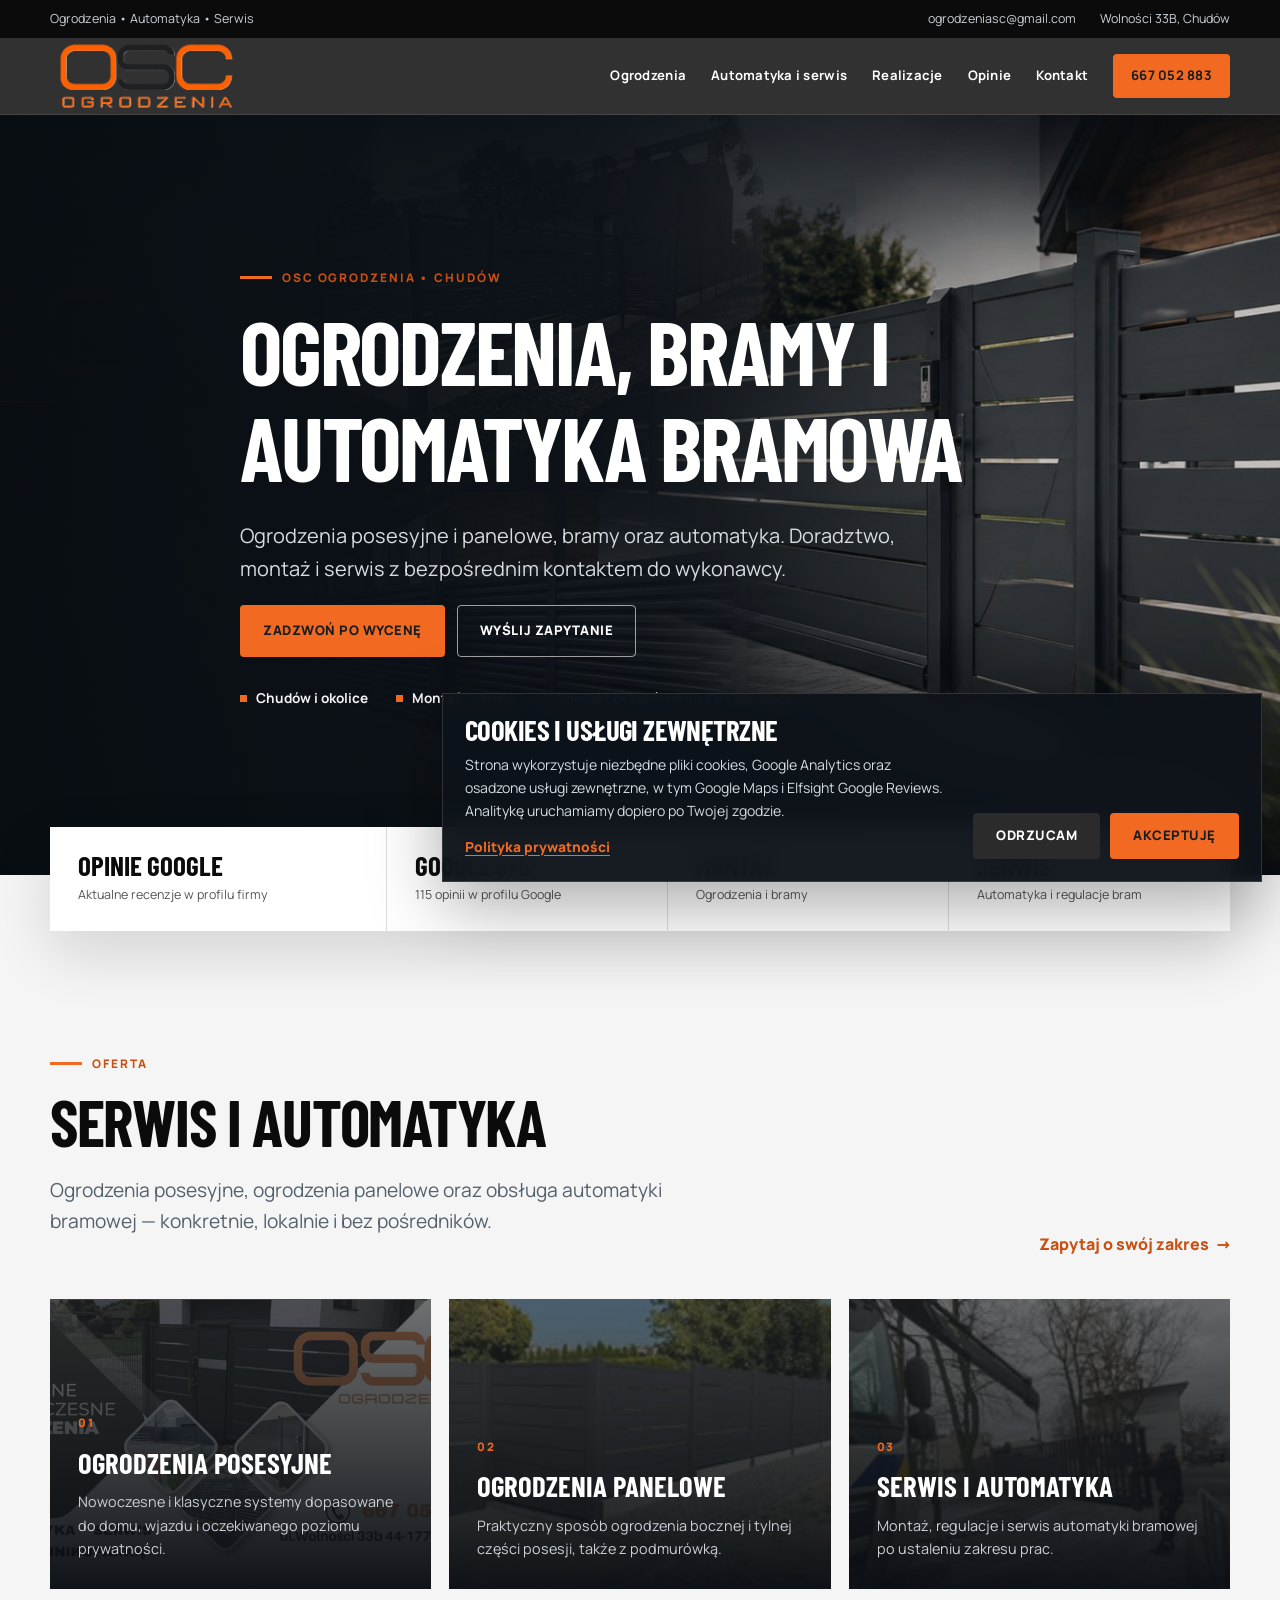
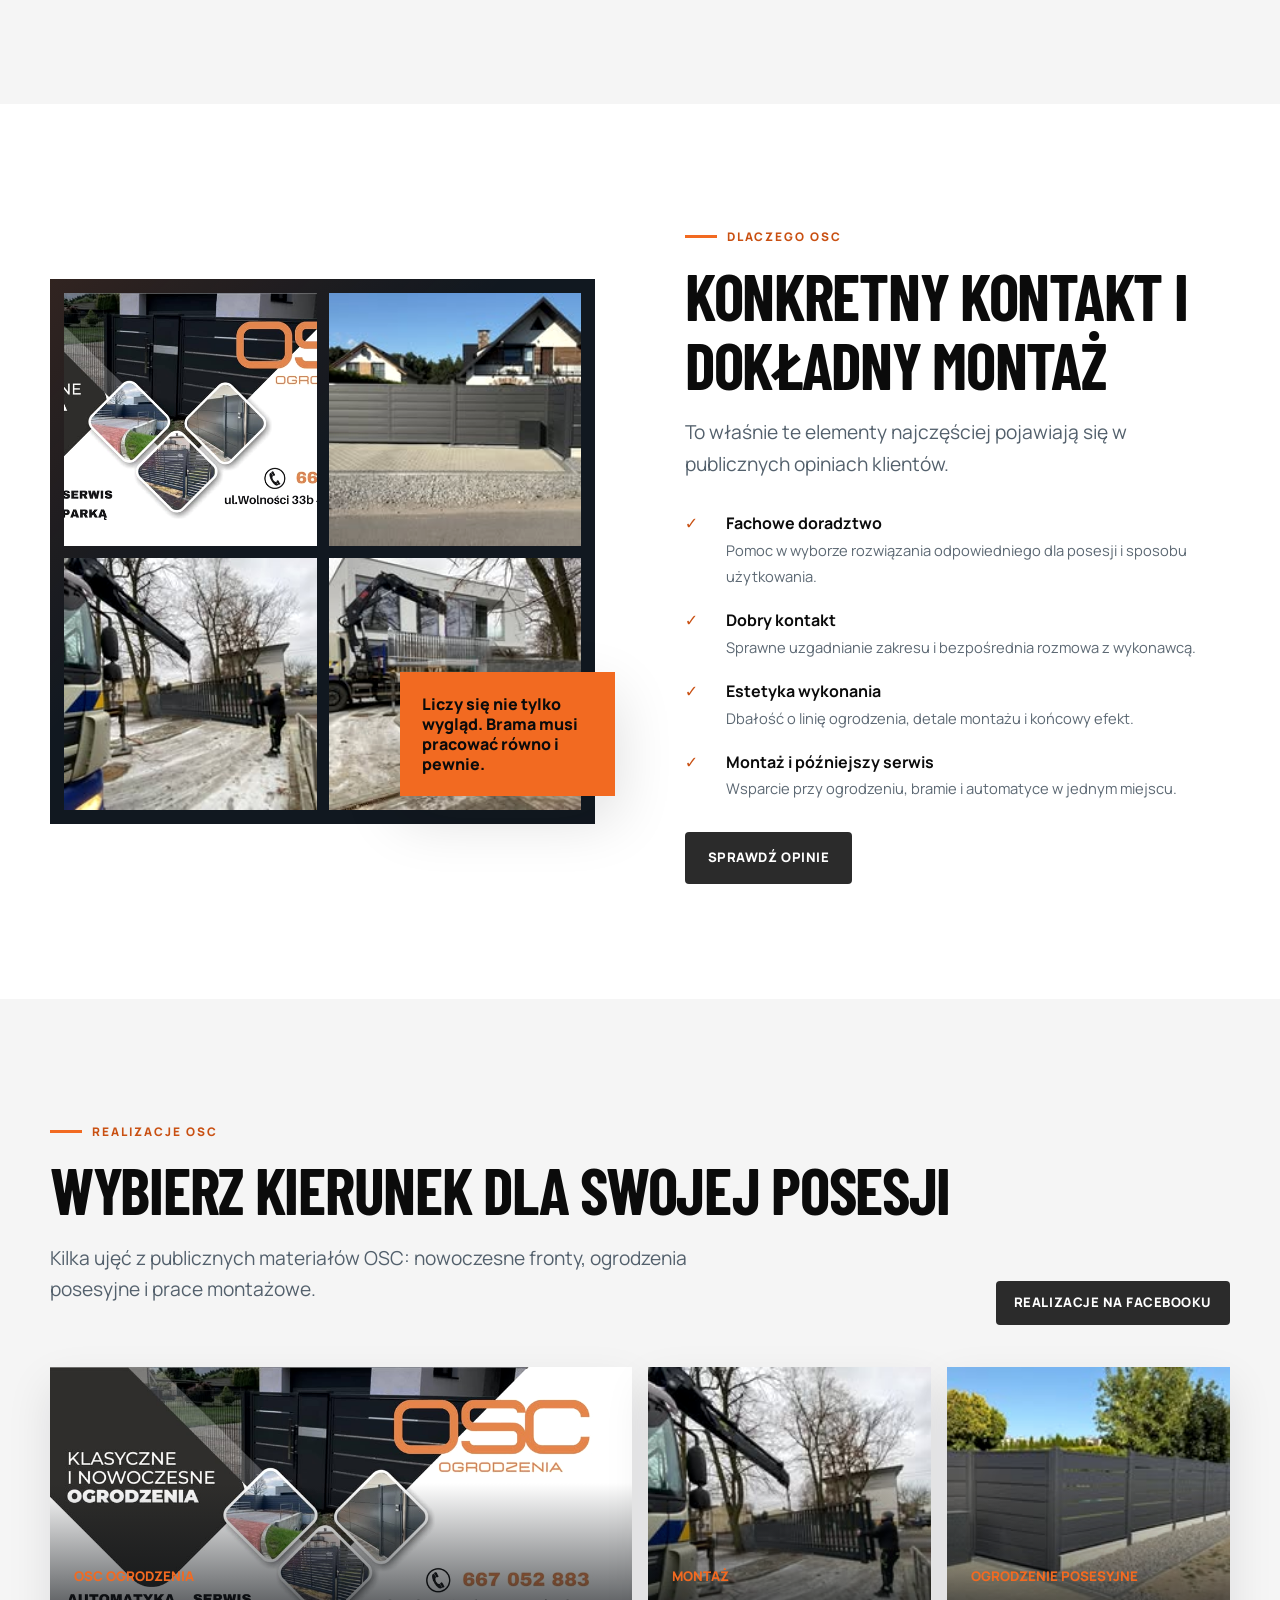
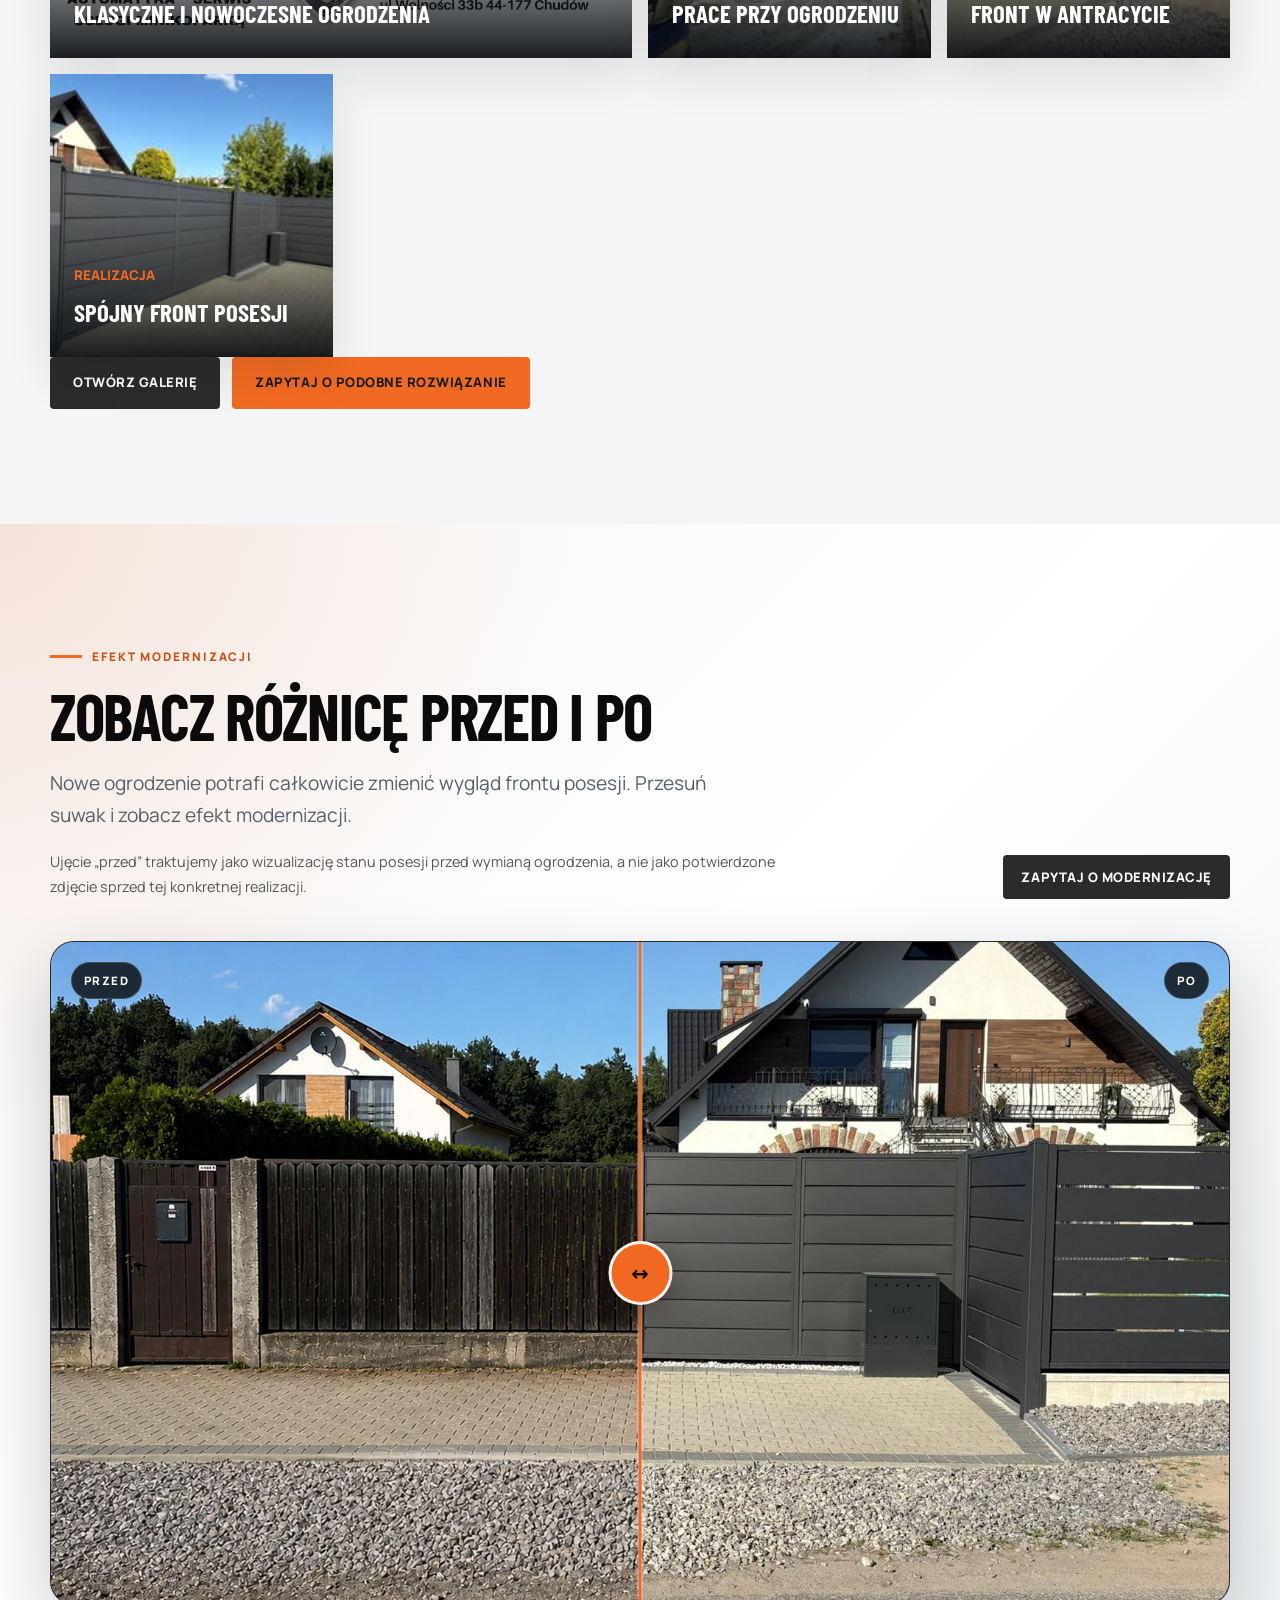
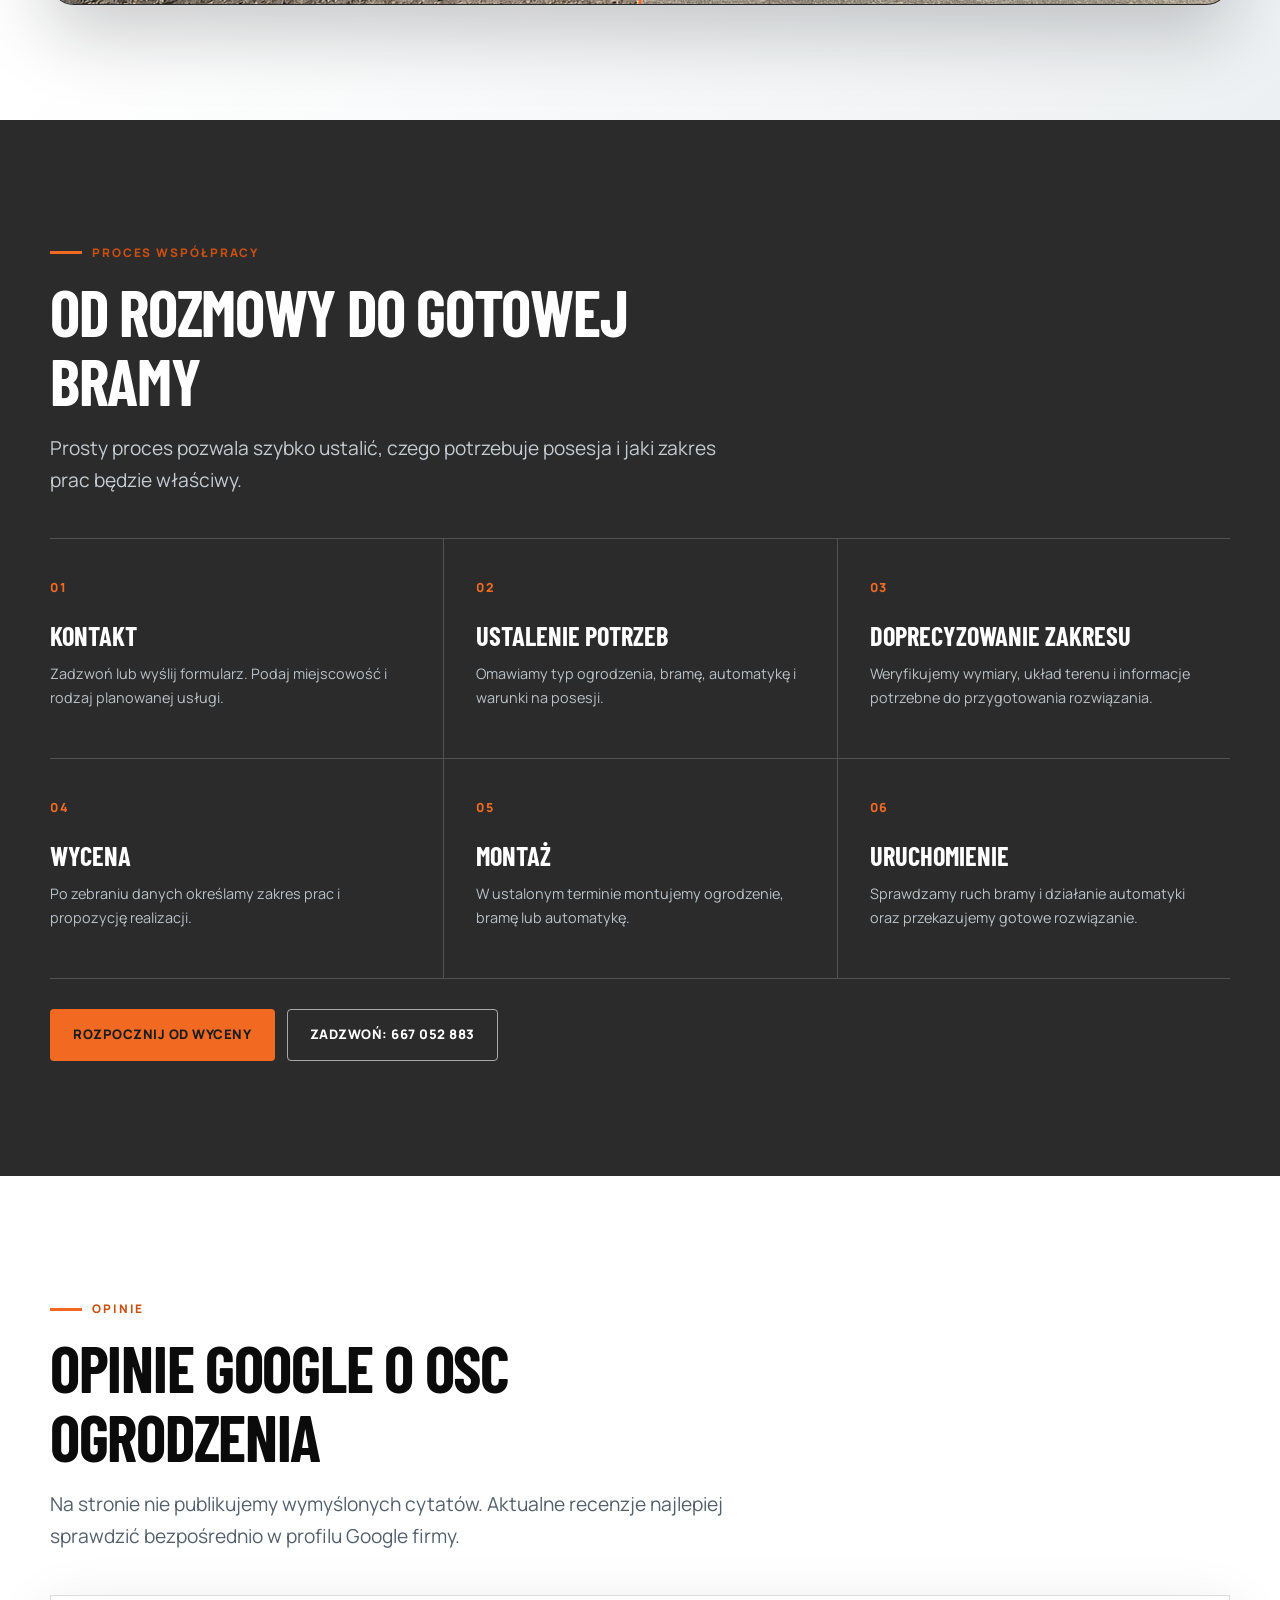
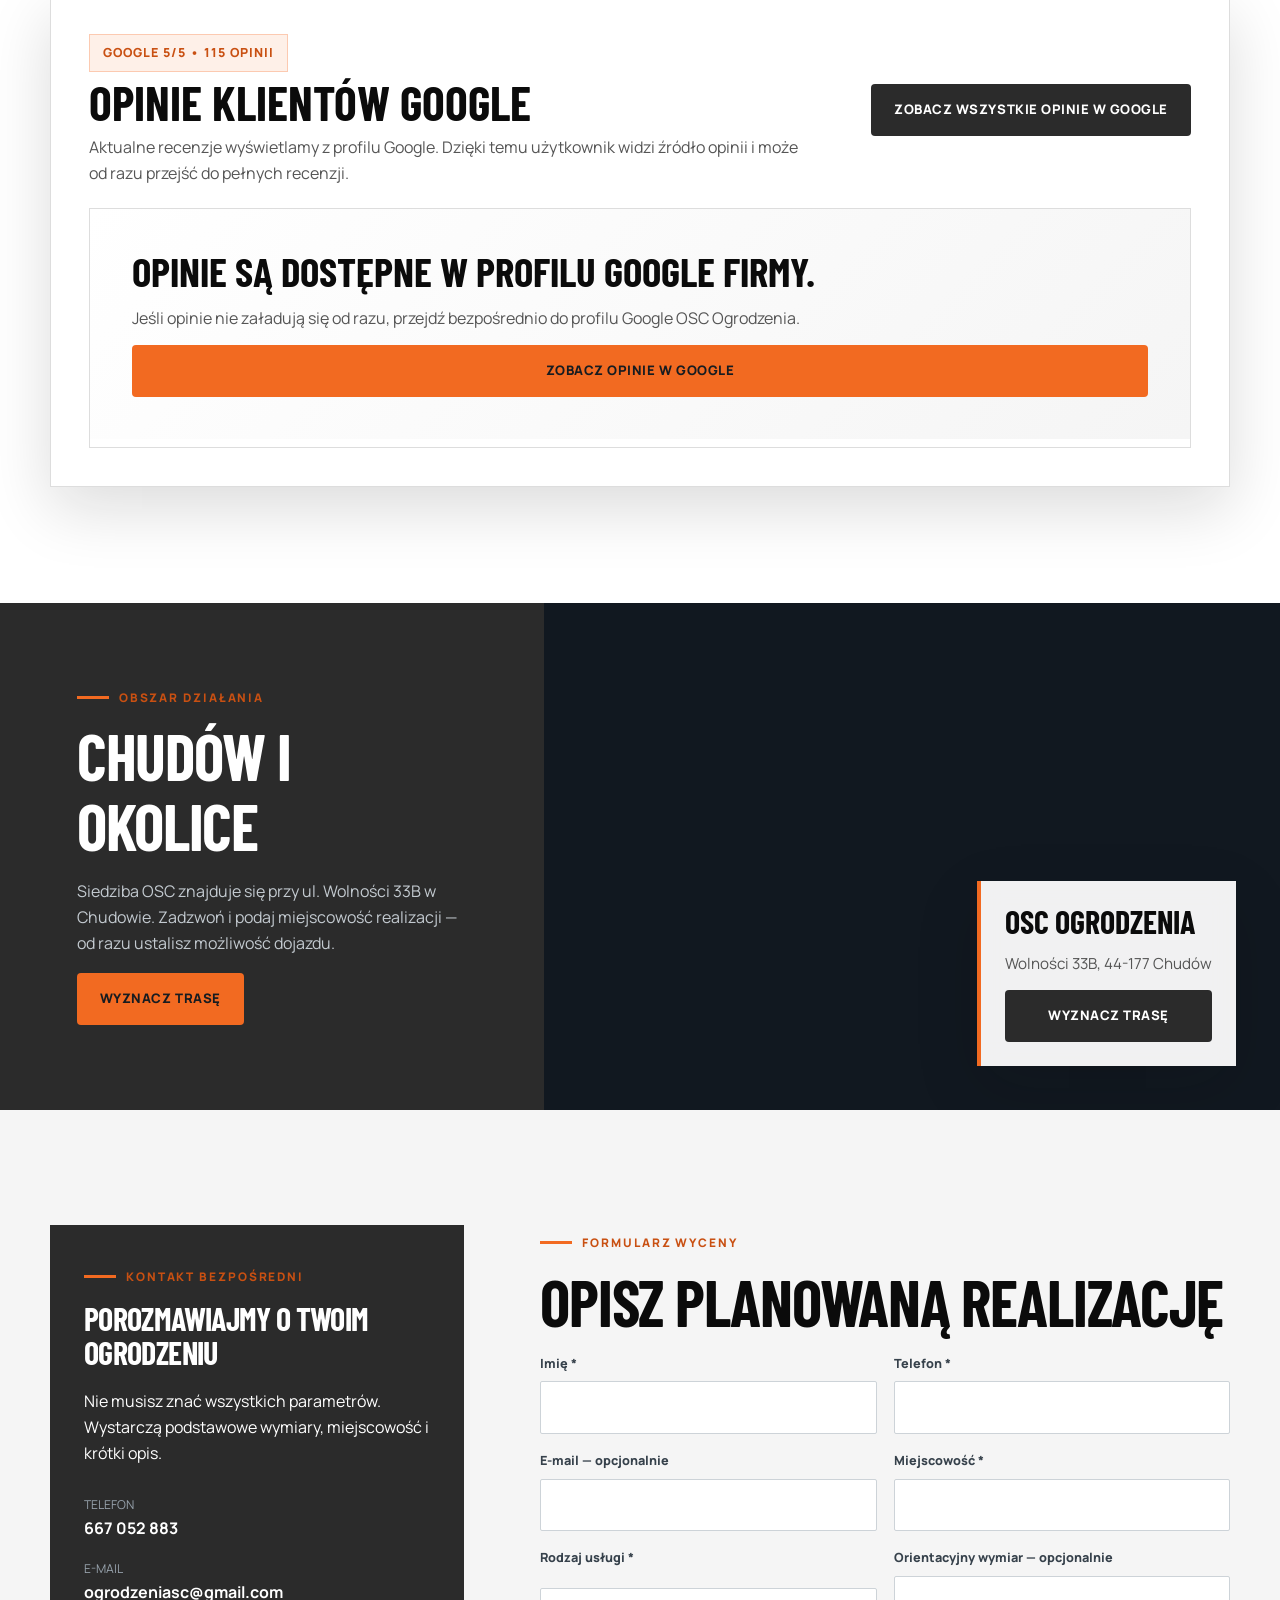
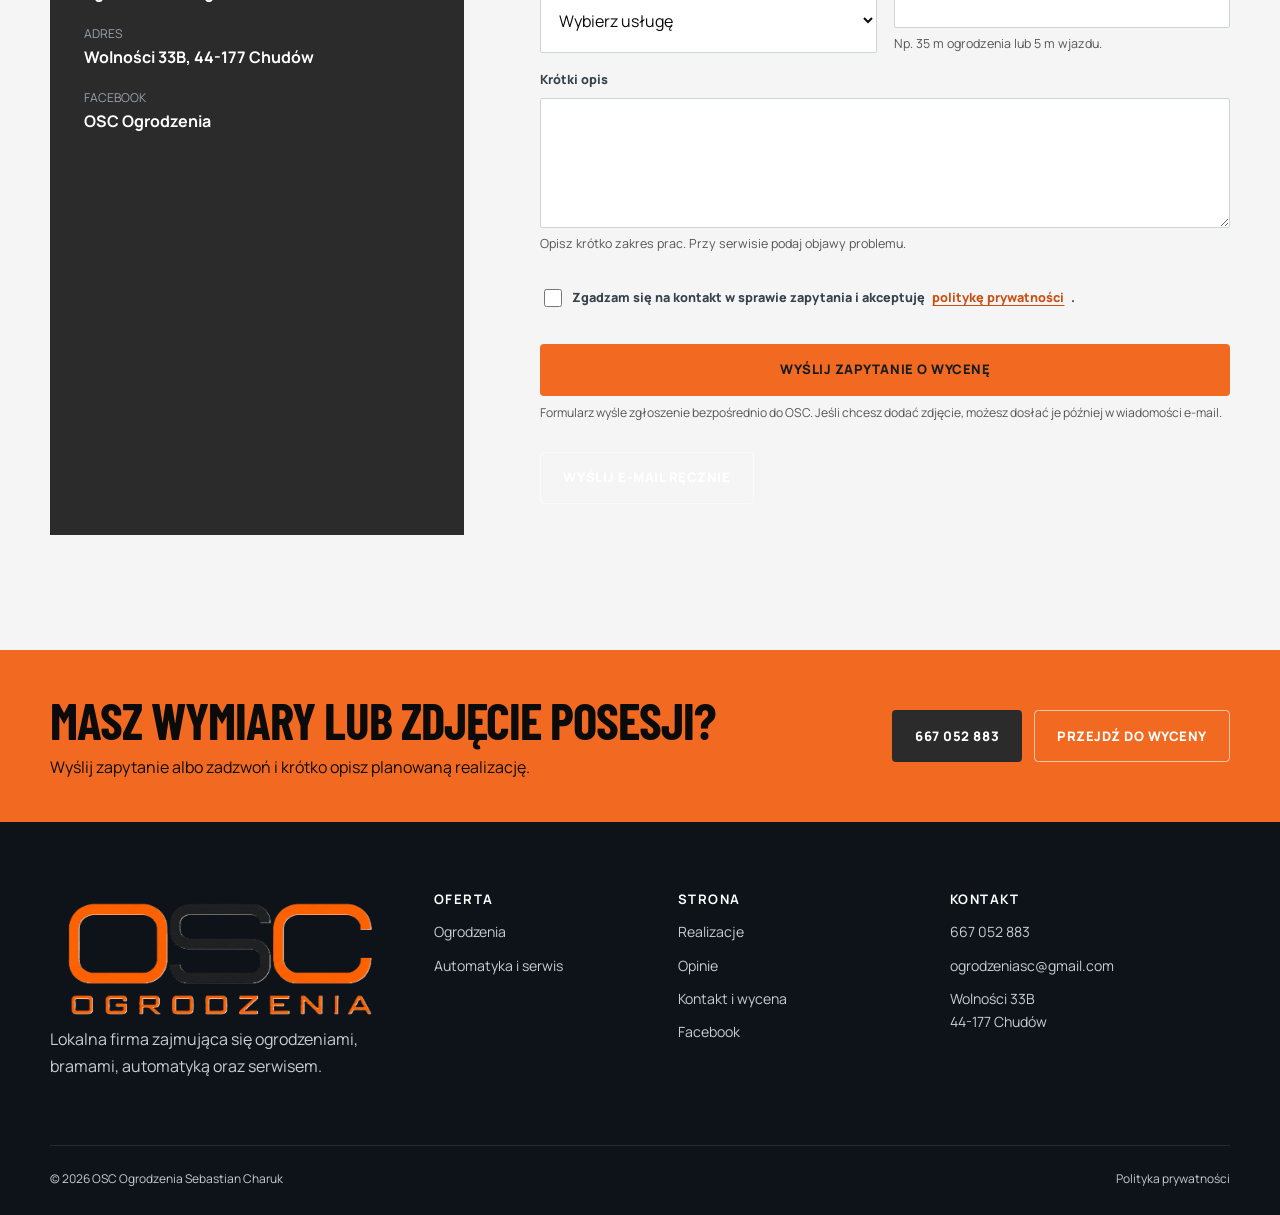
==== commit a0586152: "Add before after slider and www canonical" ====
--- a/index.html
+++ b/index.html
@@ -9,9 +9,9 @@
       content="Ogrodzenia posesyjne i panelowe, bramy, automatyka bramowa oraz serwis bram. OSC Ogrodzenia Sebastian Charuk, Chudów, Gliwice i Śląsk."
     />
     <meta name="theme-color" content="#2B2B2B" />
-    <link rel="canonical" href="https://oscogrodzenia.pl" />
+    <link rel="canonical" href="https://www.oscogrodzenia.pl" />
     <meta property="og:type" content="website" />
-    <meta property="og:url" content="https://oscogrodzenia.pl" />
+    <meta property="og:url" content="https://www.oscogrodzenia.pl" />
     <meta property="og:locale" content="pl_PL" />
     <meta
       property="og:title"
@@ -21,7 +21,7 @@
       property="og:description"
       content="Doradztwo, montaż i serwis ogrodzeń oraz bram w Chudowie i okolicy."
     />
-    <meta property="og:image" content="https://oscogrodzenia.pl/assets/osc-hero-final.jpg" />
+    <meta property="og:image" content="https://www.oscogrodzenia.pl/assets/osc-hero-final.jpg" />
     <link rel="icon" href="assets/favicon-osc.png" type="image/png" />
     <link
       rel="preload"
@@ -49,14 +49,14 @@
         window.gtag("consent", "update", { analytics_storage: "denied" });
       }
     </script>
-    <link rel="stylesheet" href="styles.css?v=20260630-visual" />
+    <link rel="stylesheet" href="styles.css?v=20260630-before-after" />
     <script type="application/ld+json">
       {
         "@context": "https://schema.org",
         "@type": "LocalBusiness",
         "name": "OSC Ogrodzenia Sebastian Charuk",
-        "url": "https://oscogrodzenia.pl",
-        "image": "https://oscogrodzenia.pl/assets/osc-hero-final.jpg",
+        "url": "https://www.oscogrodzenia.pl",
+        "image": "https://www.oscogrodzenia.pl/assets/osc-hero-final.jpg",
         "telephone": "+48667052883",
         "email": "ogrodzeniasc@gmail.com",
         "address": {
@@ -399,7 +399,7 @@
               </div>
             </article>
             <article
-              class="gallery-card gallery-card--wide"
+              class="gallery-card"
               data-lightbox-trigger
               data-caption="Gotowy front ogrodzenia z realizacji OSC"
               tabindex="0"
@@ -424,6 +424,84 @@
               >Zapytaj o podobne rozwiązanie</a
             >
           </div>
+        </div>
+      </section>
+
+      <section class="section section--compare" id="przed-po">
+        <div class="container">
+          <div class="section-head section-head--row" data-reveal>
+            <div>
+              <span class="eyebrow">Efekt modernizacji</span>
+              <h2>Zobacz różnicę przed i po</h2>
+              <p class="lead">
+                Nowe ogrodzenie potrafi całkowicie zmienić wygląd frontu
+                posesji. Przesuń suwak i zobacz efekt modernizacji.
+              </p>
+              <p class="section-note">
+                Ujęcie „przed” traktujemy jako wizualizację stanu posesji przed
+                wymianą ogrodzenia, a nie jako potwierdzone zdjęcie sprzed tej
+                konkretnej realizacji.
+              </p>
+            </div>
+            <a class="btn btn--dark btn--small" href="kontakt.html"
+              >Zapytaj o modernizację</a
+            >
+          </div>
+          <div class="before-after" data-compare data-reveal>
+            <img
+              class="before-after__image before-after__image--after"
+              src="assets/before-after/ogrodzenie-po.jpg"
+              alt="Nowoczesne ogrodzenie posesyjne wykonane przez OSC Ogrodzenia"
+              width="1600"
+              height="900"
+              loading="lazy"
+            />
+            <div class="before-after__before">
+              <img
+                class="before-after__image"
+                src="assets/before-after/ogrodzenie-przed.jpg"
+                alt="Wizualizacja stanu posesji przed wymianą ogrodzenia"
+                width="1600"
+                height="900"
+                loading="lazy"
+              />
+            </div>
+            <span class="before-after__label before-after__label--before"
+              >PRZED</span
+            >
+            <span class="before-after__label before-after__label--after">PO</span>
+            <span class="before-after__line" aria-hidden="true"></span>
+            <input
+              class="before-after__range"
+              type="range"
+              min="0"
+              max="100"
+              value="50"
+              aria-label="Przesuń suwak, aby porównać ogrodzenie przed i po modernizacji"
+            />
+          </div>
+          <noscript>
+            <div class="before-after-fallback">
+              <figure>
+                <img
+                  src="assets/before-after/ogrodzenie-przed.jpg"
+                  alt="Wizualizacja stanu posesji przed wymianą ogrodzenia"
+                  width="1600"
+                  height="900"
+                />
+                <figcaption>Przed</figcaption>
+              </figure>
+              <figure>
+                <img
+                  src="assets/before-after/ogrodzenie-po.jpg"
+                  alt="Nowoczesne ogrodzenie posesyjne wykonane przez OSC Ogrodzenia"
+                  width="1600"
+                  height="900"
+                />
+                <figcaption>Po</figcaption>
+              </figure>
+            </div>
+          </noscript>
         </div>
       </section>
 
--- a/styles.css
+++ b/styles.css
@@ -566,6 +566,24 @@
     linear-gradient(135deg, rgba(242, 106, 33, 0.14), transparent 42%),
     #111820;
 }
+.split__media--logo {
+  display: grid;
+  min-height: 360px;
+  place-items: center;
+  padding: clamp(34px, 6vw, 76px);
+  border: 1px solid rgba(255, 255, 255, 0.1);
+  background:
+    radial-gradient(circle at 72% 20%, rgba(242, 106, 33, 0.18), transparent 28%),
+    linear-gradient(135deg, #111820, #252525);
+  box-shadow: 0 28px 70px rgba(0, 0, 0, 0.28);
+}
+.split__media--logo img {
+  width: min(100%, 520px);
+  height: auto;
+  min-height: 0;
+  object-fit: contain;
+  filter: drop-shadow(0 18px 34px rgba(0, 0, 0, 0.28));
+}
 .split-gallery {
   display: grid;
   grid-template-columns: 1fr 1fr;
@@ -619,6 +637,18 @@
 .section--dark .check-list span {
   color: #bfc6cc;
 }
+.section-note {
+  max-width: 760px;
+  margin: 12px 0 0;
+  color: var(--steel);
+  font-size: 0.9rem;
+  line-height: 1.7;
+}
+.section--compare {
+  background:
+    radial-gradient(circle at top left, rgba(242, 106, 33, 0.14), transparent 34%),
+    linear-gradient(135deg, #f6f7f8 0%, #ffffff 48%, #edf0f2 100%);
+}
 
 .gallery {
   display: grid;
@@ -627,15 +657,17 @@
 }
 .gallery-card {
   position: relative;
-  grid-column: span 4;
-  min-height: 310px;
+  grid-column: span 3;
+  min-height: 240px;
   overflow: hidden;
   cursor: pointer;
   background: var(--anthracite);
   color: white;
+  border-radius: 0;
+  box-shadow: 0 18px 42px rgba(13, 19, 25, 0.1);
 }
 .gallery-card--wide {
-  grid-column: span 8;
+  grid-column: span 6;
 }
 .gallery-card[hidden] {
   display: none;
@@ -644,6 +676,8 @@
   width: 100%;
   height: 100%;
   object-fit: cover;
+  image-rendering: auto;
+  filter: contrast(1.04) saturate(0.96);
   transition: transform 0.5s;
 }
 .gallery-card::after {
@@ -677,6 +711,126 @@
 }
 .gallery-card:focus-visible {
   outline-offset: -4px;
+}
+
+.before-after {
+  --position: 50%;
+  position: relative;
+  isolation: isolate;
+  overflow: hidden;
+  width: 100%;
+  min-height: clamp(280px, 48vw, 680px);
+  aspect-ratio: 16 / 9;
+  border: 1px solid rgba(13, 19, 25, 0.12);
+  border-radius: 24px;
+  background: var(--anthracite);
+  box-shadow: 0 28px 72px rgba(13, 19, 25, 0.22);
+  touch-action: pan-y;
+}
+.before-after__image {
+  position: absolute;
+  inset: 0;
+  width: 100%;
+  height: 100%;
+  object-fit: cover;
+}
+.before-after__image--after {
+  z-index: 1;
+}
+.before-after__before {
+  position: absolute;
+  inset: 0;
+  z-index: 2;
+  overflow: hidden;
+  clip-path: inset(0 calc(100% - var(--position)) 0 0);
+  will-change: clip-path;
+}
+.before-after__line {
+  position: absolute;
+  top: 0;
+  bottom: 0;
+  left: var(--position);
+  z-index: 4;
+  width: 3px;
+  background: var(--amber);
+  box-shadow: 0 0 0 1px rgba(255, 255, 255, 0.45);
+  transform: translateX(-50%);
+  pointer-events: none;
+}
+.before-after__line::after {
+  position: absolute;
+  top: 50%;
+  left: 50%;
+  display: grid;
+  width: 58px;
+  height: 58px;
+  place-items: center;
+  content: "↔";
+  border: 3px solid rgba(255, 255, 255, 0.92);
+  border-radius: 50%;
+  background: var(--amber);
+  color: var(--ink);
+  font-size: 1.3rem;
+  font-weight: 900;
+  box-shadow: 0 12px 34px rgba(0, 0, 0, 0.32);
+  transform: translate(-50%, -50%);
+}
+.before-after__range {
+  position: absolute;
+  inset: 0;
+  z-index: 5;
+  width: 100%;
+  height: 100%;
+  margin: 0;
+  opacity: 0;
+  cursor: ew-resize;
+  touch-action: none;
+}
+.before-after__label {
+  position: absolute;
+  top: 20px;
+  z-index: 6;
+  padding: 8px 12px;
+  border: 1px solid rgba(255, 255, 255, 0.18);
+  border-radius: 999px;
+  background: rgba(13, 19, 25, 0.86);
+  color: white;
+  font-size: 0.72rem;
+  font-weight: 900;
+  letter-spacing: 0.12em;
+}
+.before-after__label--before {
+  left: 20px;
+}
+.before-after__label--after {
+  right: 20px;
+}
+.before-after-fallback {
+  display: grid;
+  grid-template-columns: 1fr 1fr;
+  gap: 18px;
+}
+.before-after-fallback figure {
+  margin: 0;
+  overflow: hidden;
+  border-radius: 20px;
+  background: var(--anthracite);
+  color: white;
+}
+.before-after-fallback img {
+  display: block;
+  width: 100%;
+  aspect-ratio: 16 / 9;
+  object-fit: cover;
+}
+.before-after-fallback figcaption {
+  padding: 12px 16px;
+  font-weight: 900;
+  letter-spacing: 0.08em;
+  text-transform: uppercase;
+}
+html:not(.js) .before-after {
+  display: none;
 }
 
 .compare {
@@ -1624,9 +1778,32 @@
   }
   .gallery-card,
   .gallery-card--wide {
-    flex: 0 0 88%;
-    min-height: 330px;
+    flex: 0 0 78%;
+    min-height: 250px;
     scroll-snap-align: center;
+  }
+  .before-after {
+    min-height: 280px;
+    border-radius: 18px;
+  }
+  .before-after__label {
+    top: 12px;
+    padding: 7px 10px;
+    font-size: 0.66rem;
+  }
+  .before-after__label--before {
+    left: 12px;
+  }
+  .before-after__label--after {
+    right: 12px;
+  }
+  .before-after__line::after {
+    width: 48px;
+    height: 48px;
+    font-size: 1.05rem;
+  }
+  .before-after-fallback {
+    grid-template-columns: 1fr;
   }
   .compare,
   .compare > img {
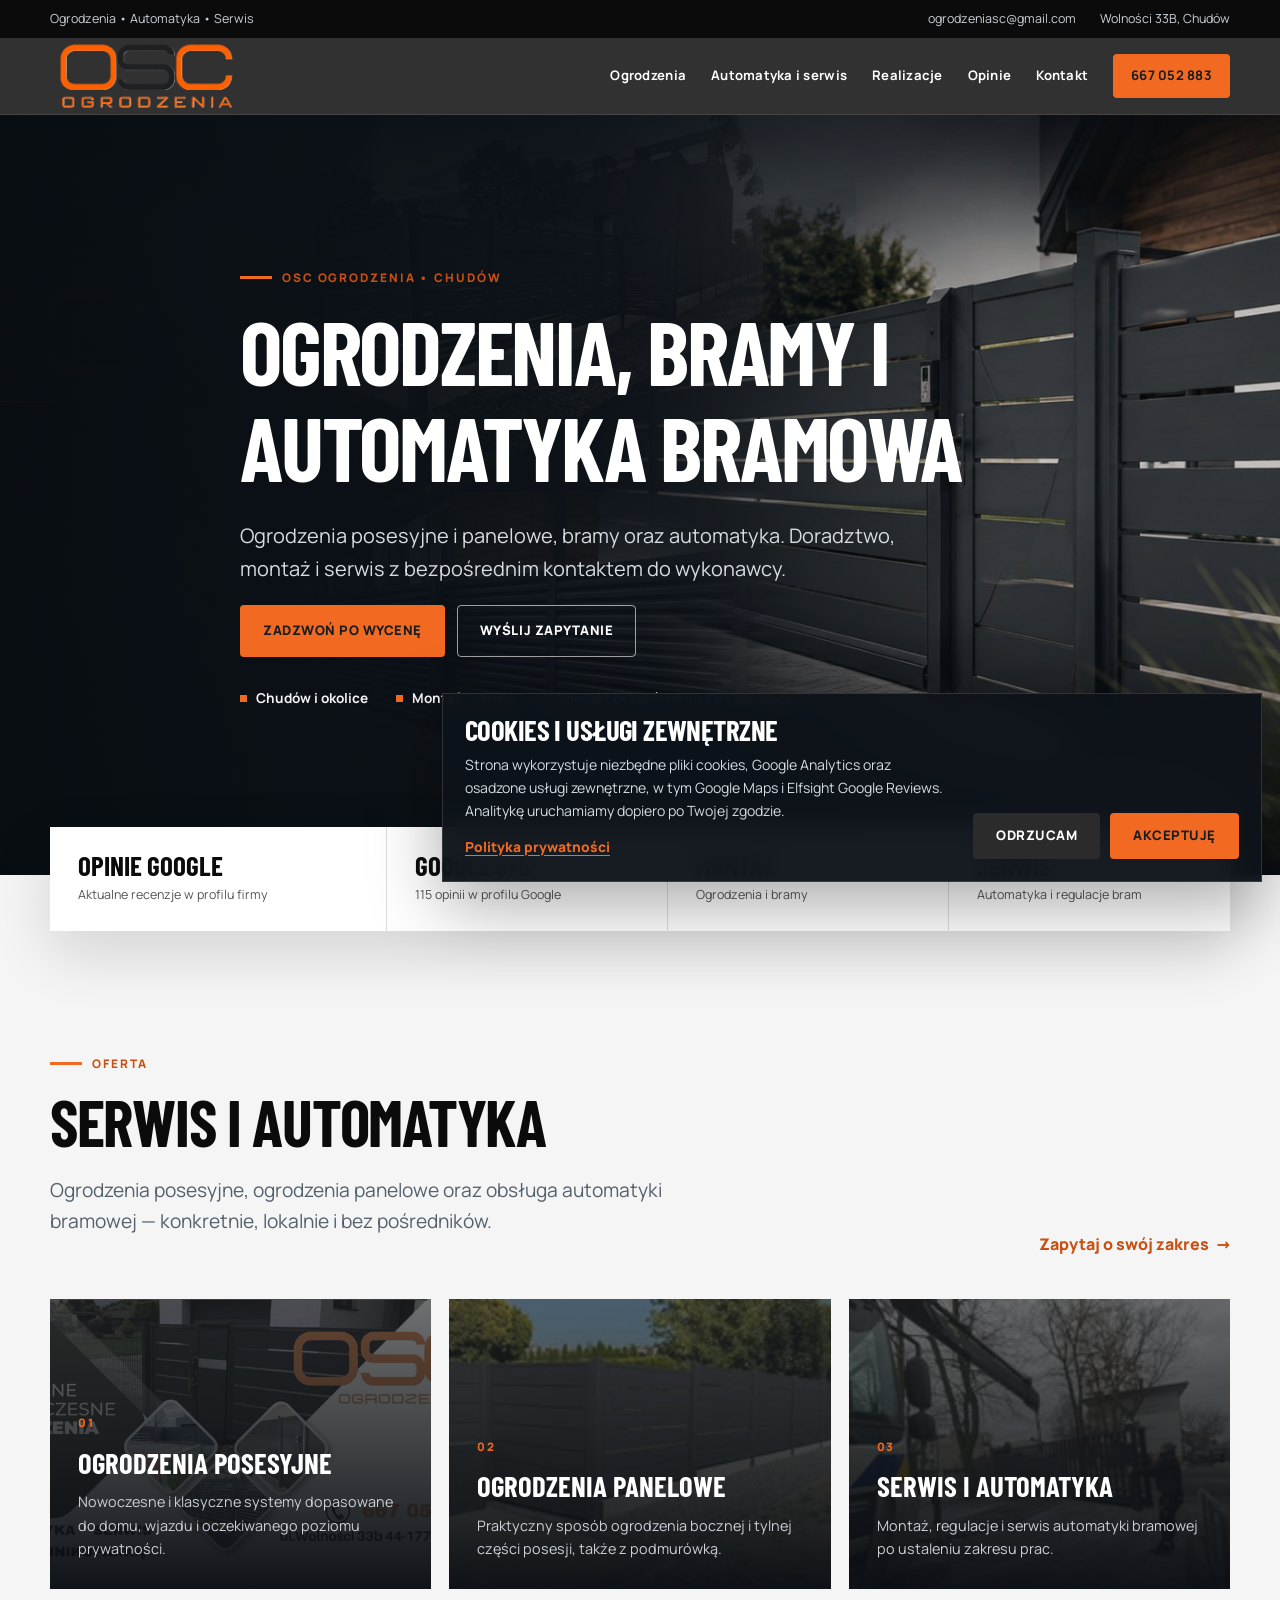
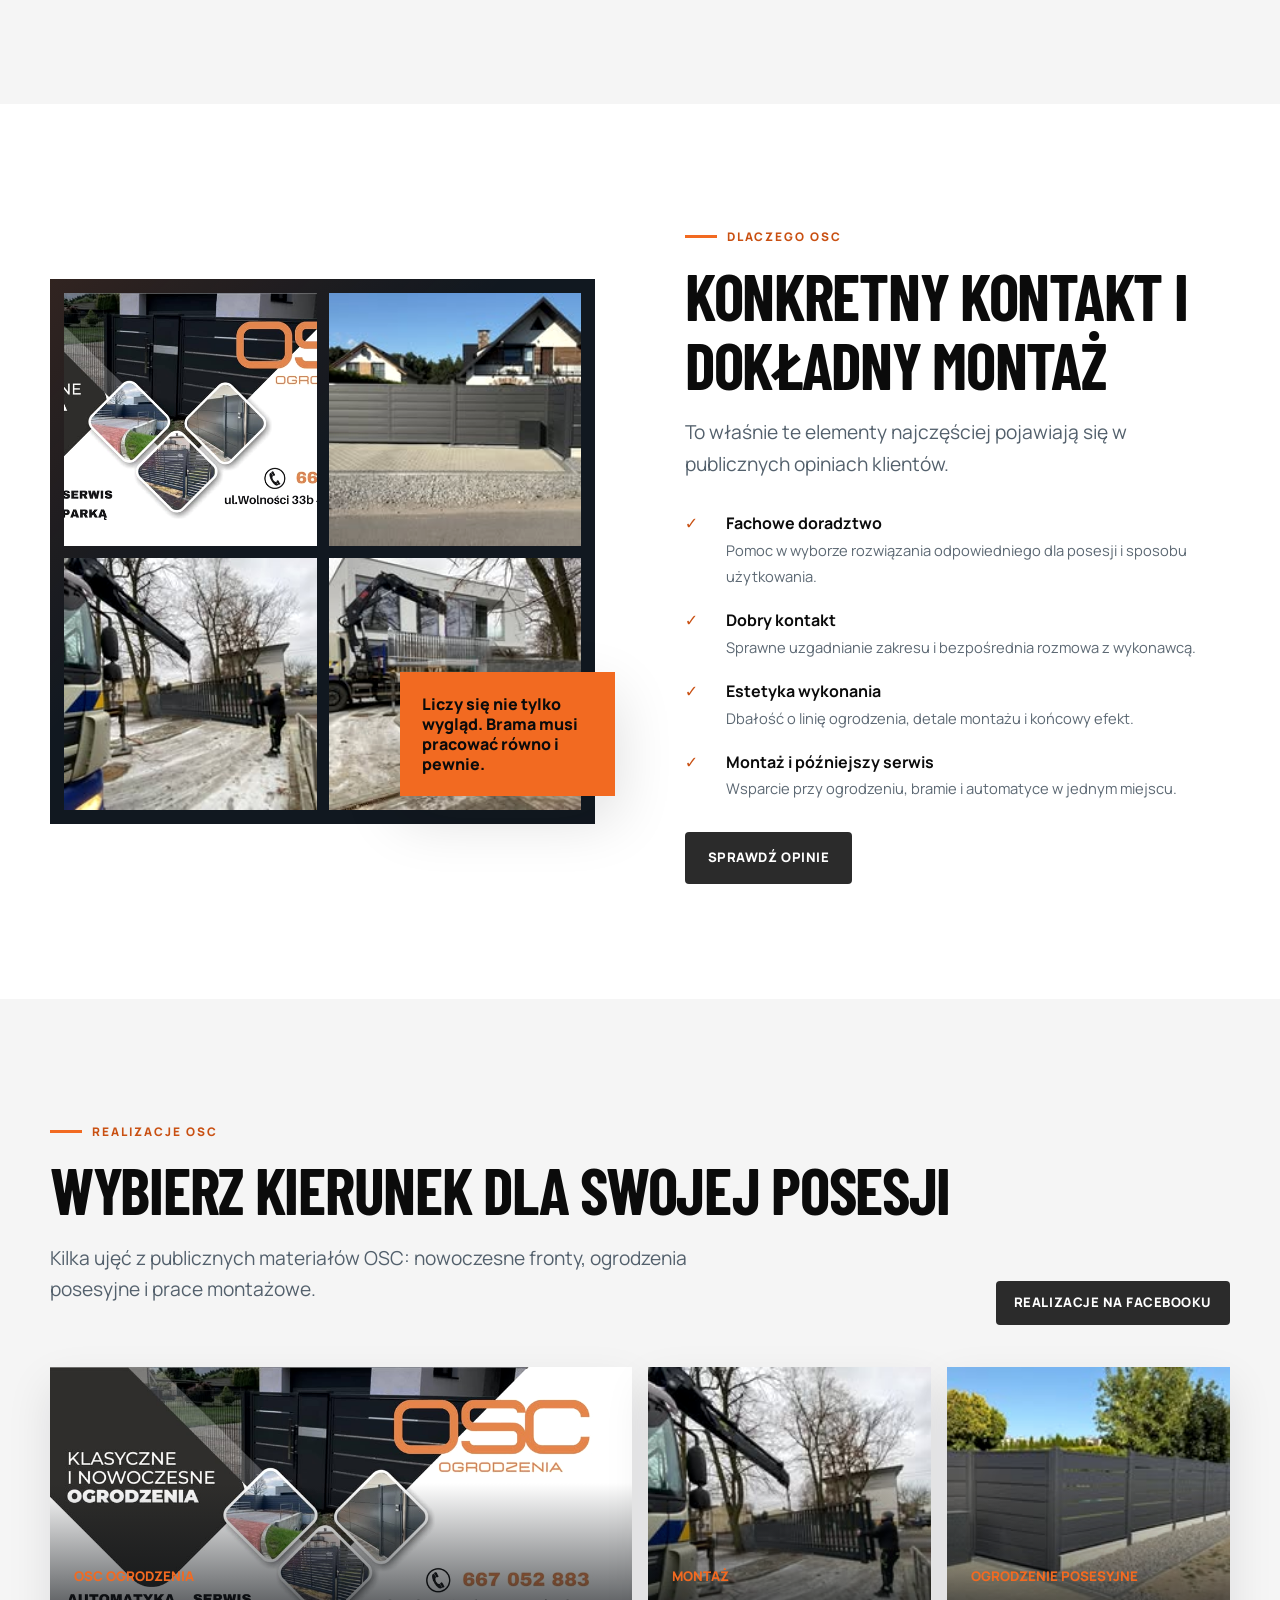
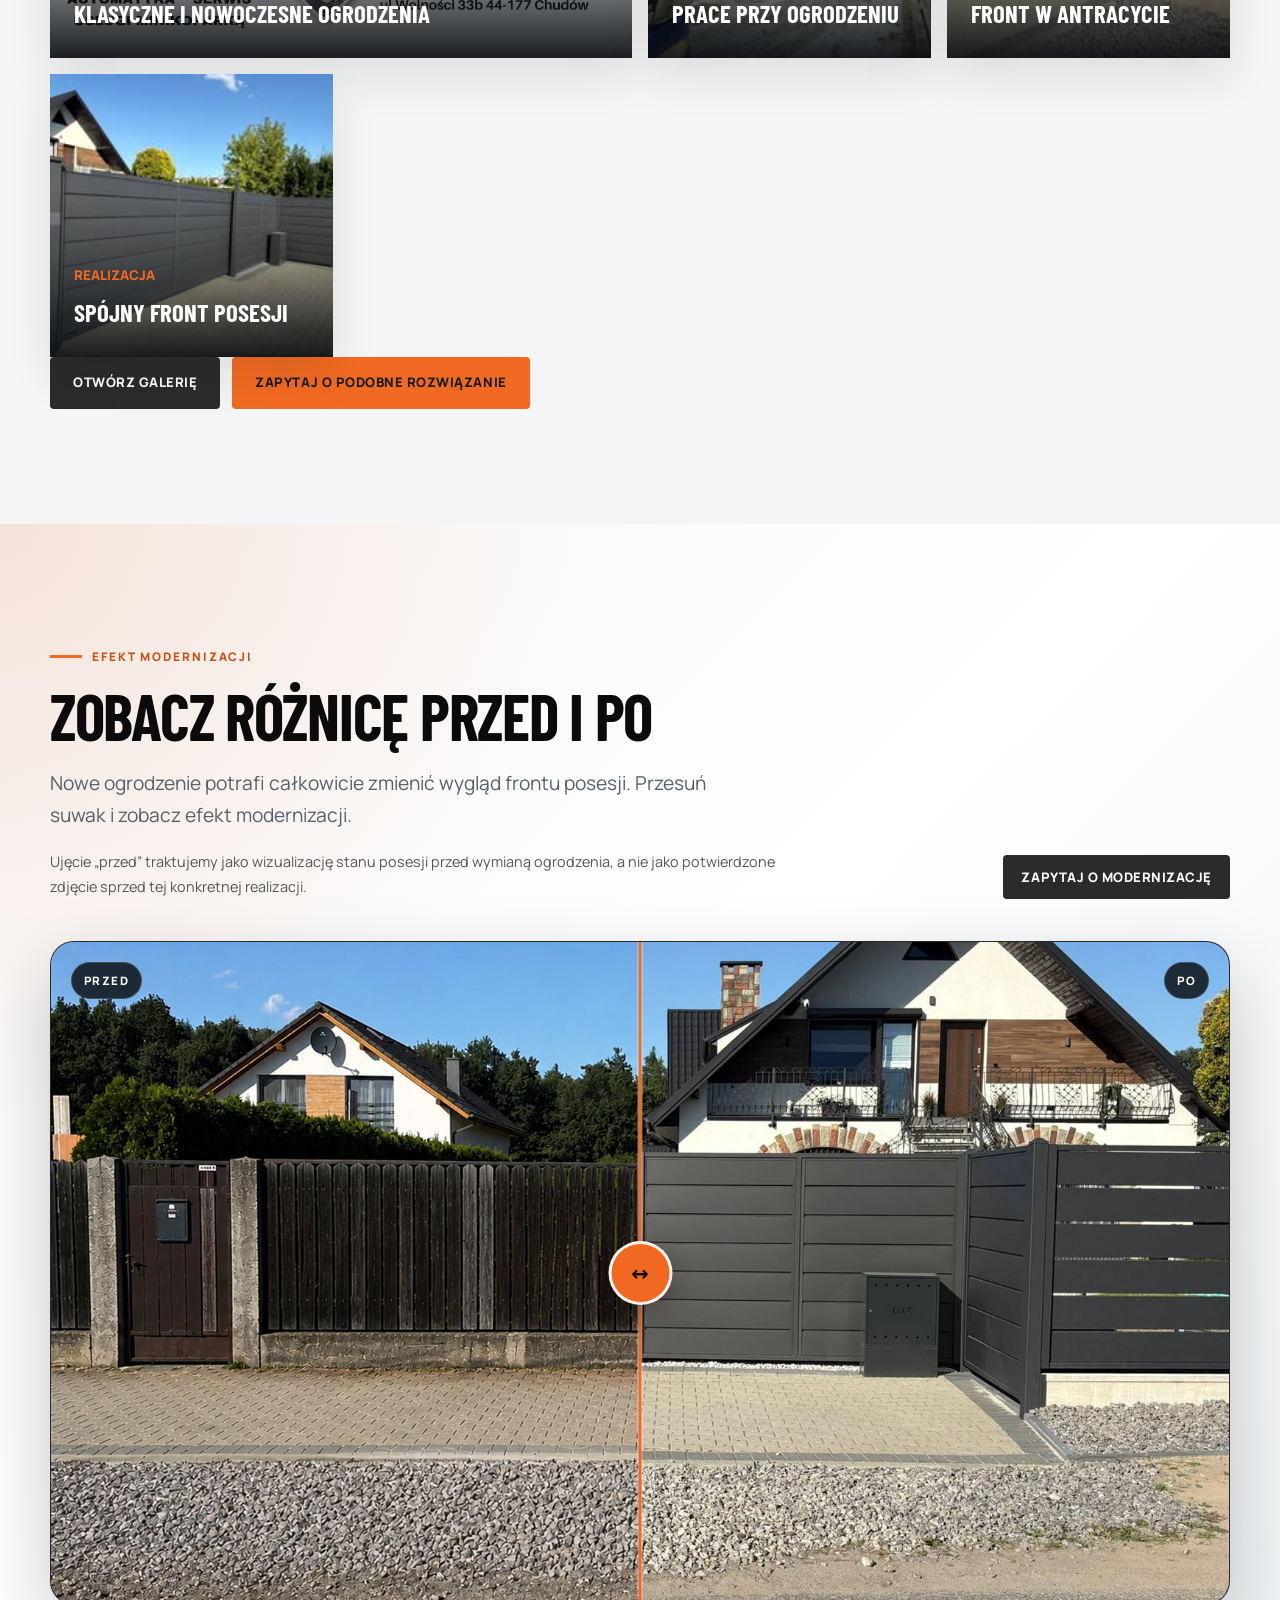
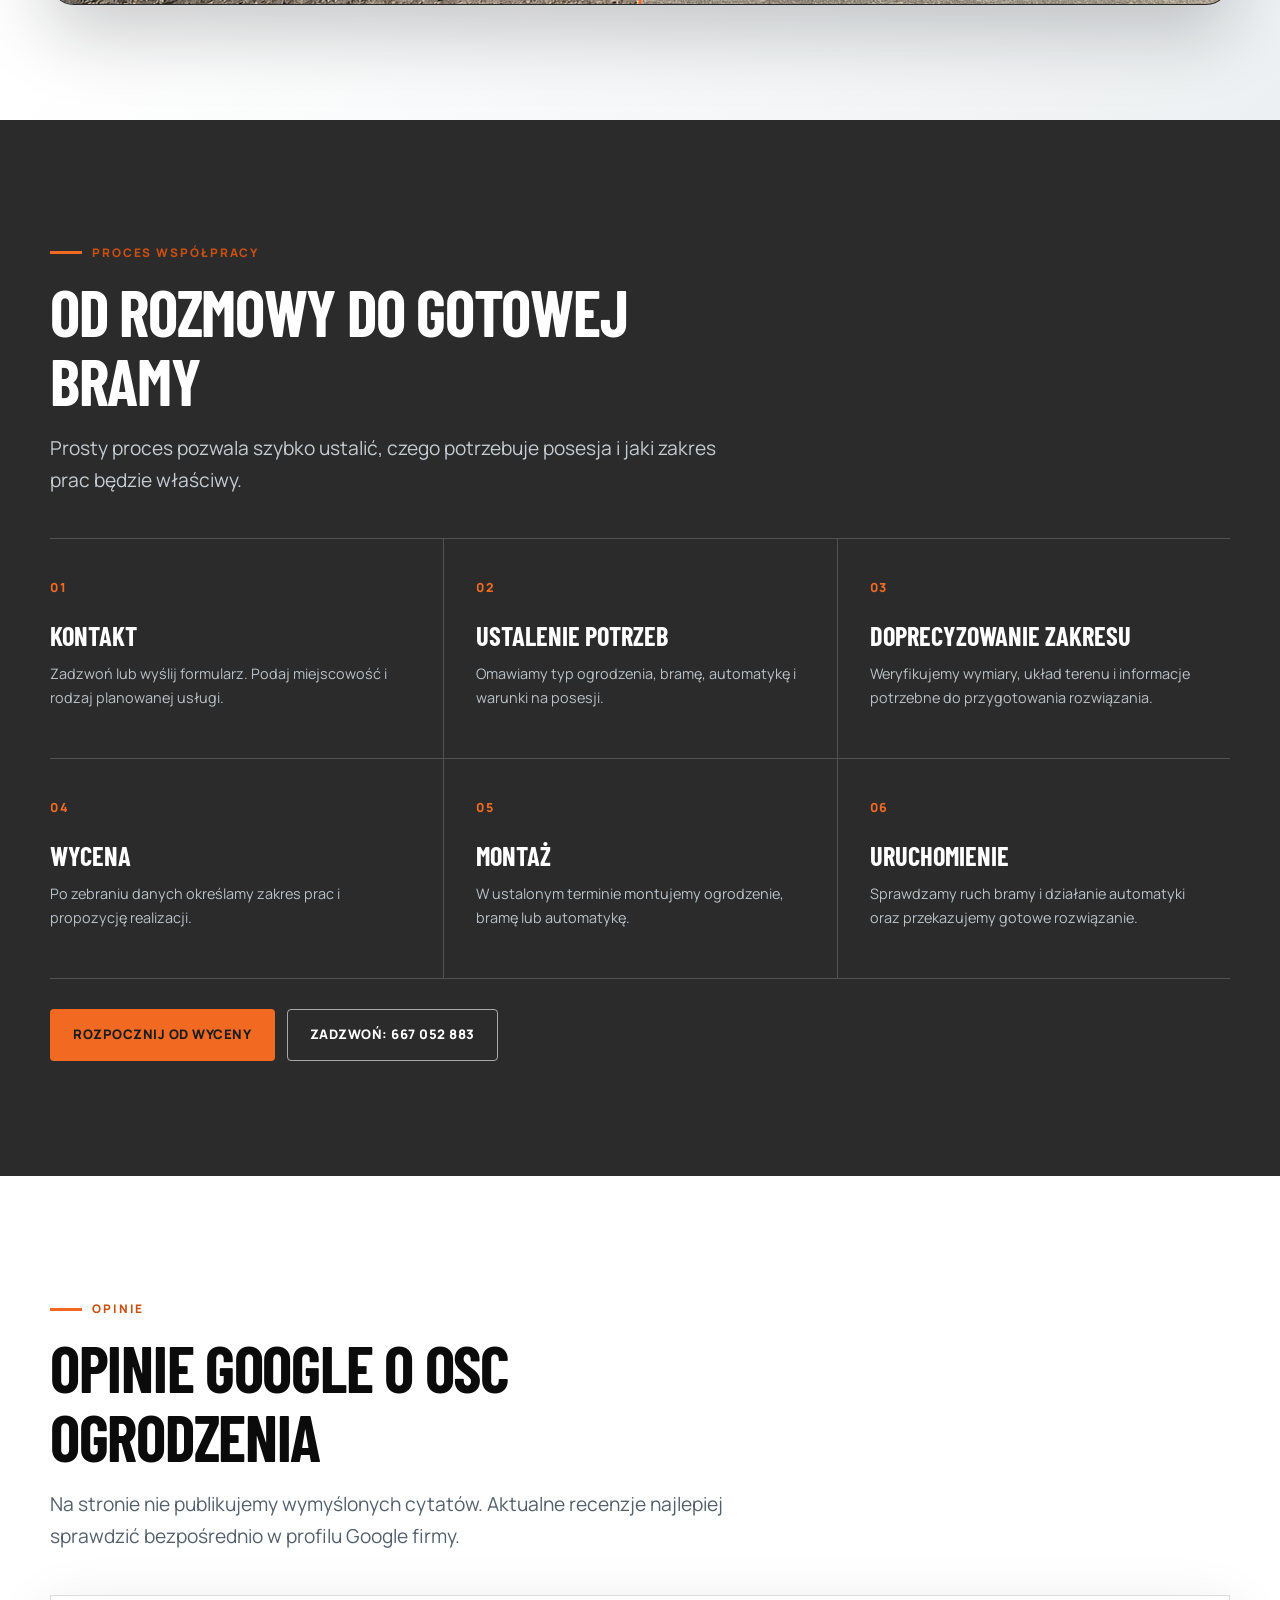
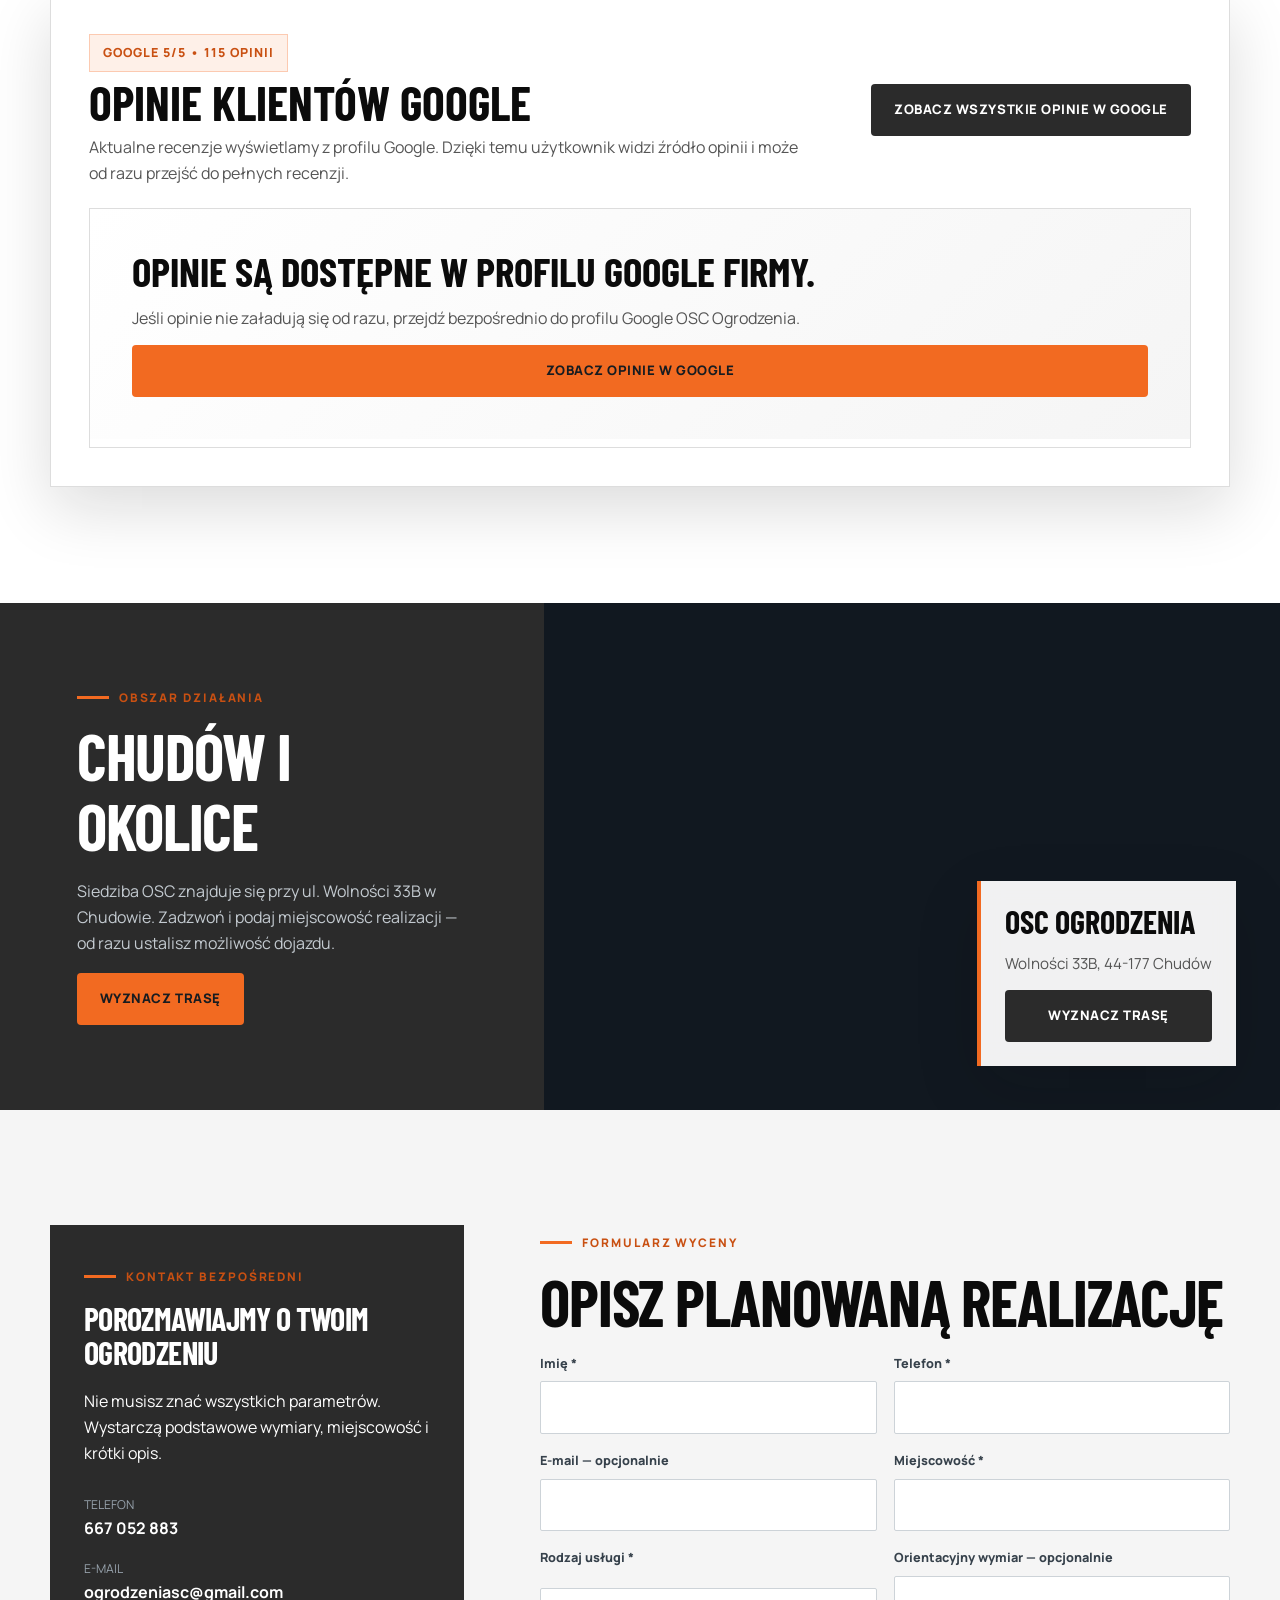
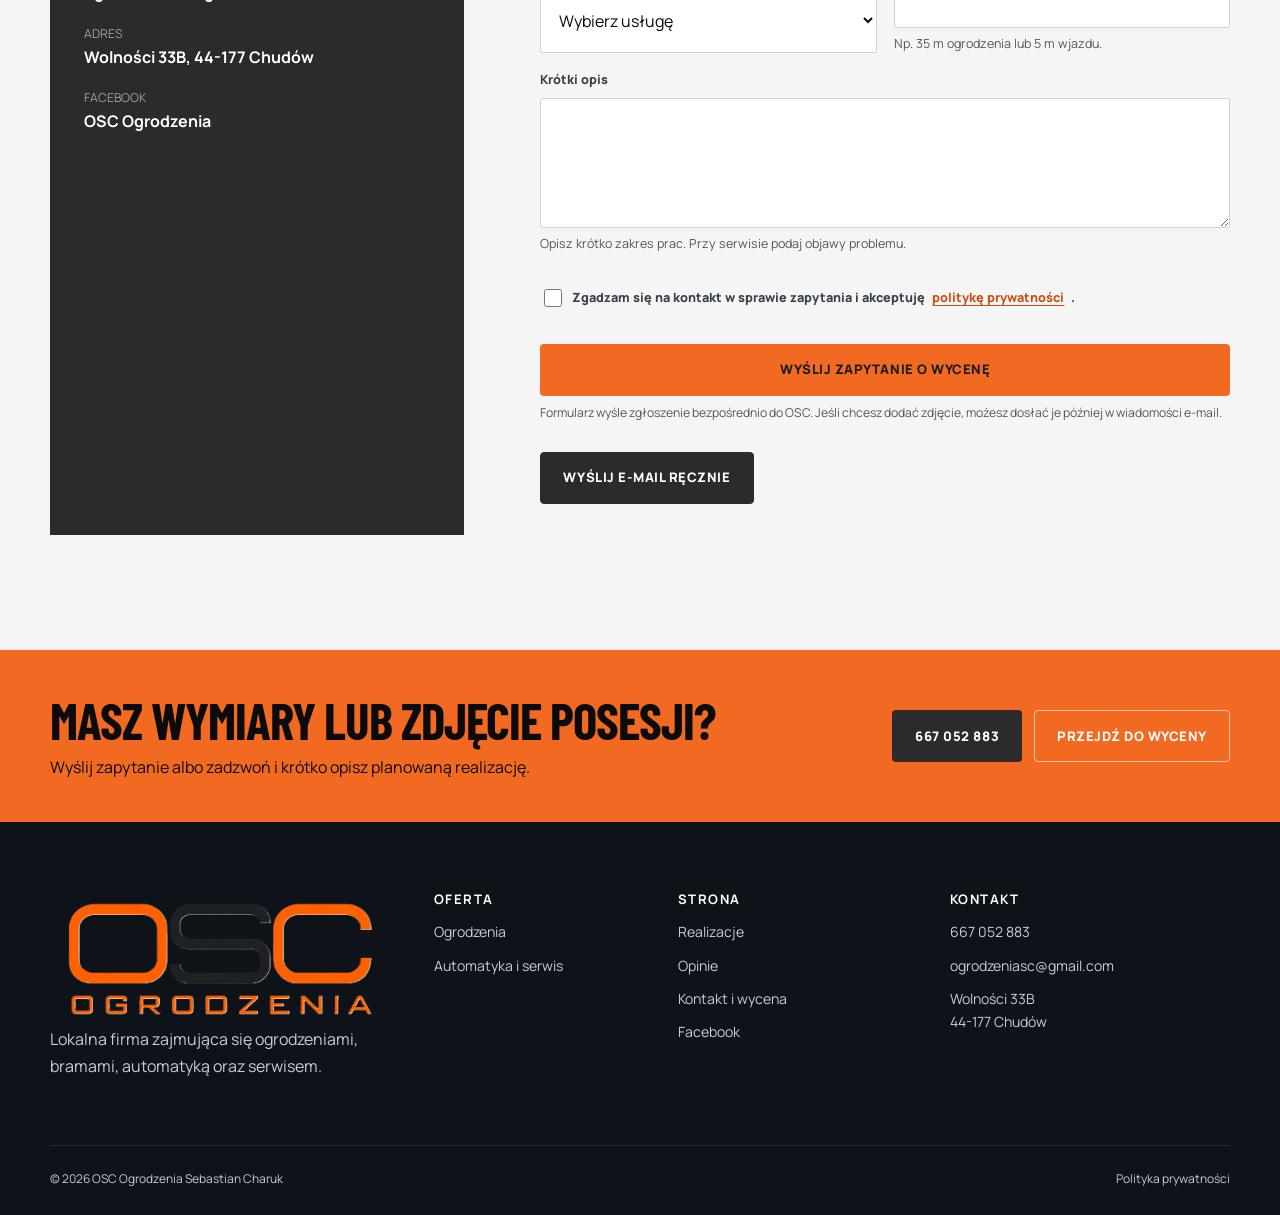
==== commit f551dc25: "Fix mobile image grids and fallback button" ====
--- a/index.html
+++ b/index.html
@@ -49,7 +49,7 @@
         window.gtag("consent", "update", { analytics_storage: "denied" });
       }
     </script>
-    <link rel="stylesheet" href="styles.css?v=20260630-before-after" />
+    <link rel="stylesheet" href="styles.css?v=20260701-mobile-fix" />
     <script type="application/ld+json">
       {
         "@context": "https://schema.org",
--- a/styles.css
+++ b/styles.css
@@ -1215,6 +1215,14 @@
 .form-fallback {
   width: fit-content;
   margin-top: 10px;
+  border-color: var(--anthracite);
+  background: var(--anthracite);
+  color: var(--white);
+}
+.form-fallback:hover {
+  border-color: var(--amber);
+  background: var(--amber);
+  color: var(--ink);
 }
 .form button:disabled,
 .form .btn[aria-disabled="true"] {
@@ -1348,6 +1356,29 @@
 }
 .feature__media img:first-child {
   object-position: center;
+}
+.feature__media--showcase {
+  grid-template-columns: 1fr;
+  gap: 12px;
+  margin-top: 10px;
+}
+.feature__image-main {
+  width: 100%;
+  height: clamp(280px, 24vw, 340px);
+  min-height: 0;
+  object-fit: cover;
+  box-shadow: 0 18px 44px rgba(13, 19, 25, 0.13);
+}
+.feature__thumbs {
+  display: grid;
+  grid-template-columns: 1fr 1fr;
+  gap: 10px;
+}
+.feature__thumbs img {
+  width: 100%;
+  max-height: 150px;
+  aspect-ratio: 4 / 3;
+  object-fit: cover;
 }
 .content-grid {
   display: grid;
@@ -1653,18 +1684,34 @@
   }
   .cookie-banner {
     right: 10px;
-    bottom: 132px;
+    bottom: 126px;
     left: 10px;
     grid-template-columns: 1fr;
     max-width: none;
-    padding: 18px;
+    max-height: 42dvh;
+    overflow: auto;
+    gap: 12px;
+    padding: 14px;
+  }
+  .cookie-banner h2 {
+    margin-bottom: 6px;
+    font-size: 1.38rem;
+  }
+  .cookie-banner p {
+    margin-bottom: 8px;
+    font-size: 0.78rem;
+    line-height: 1.45;
   }
   .cookie-banner__actions {
     display: grid;
     grid-template-columns: 1fr 1fr;
+    gap: 8px;
   }
   .cookie-banner__actions .btn {
     width: 100%;
+    min-height: 42px;
+    padding: 0 12px;
+    font-size: 0.72rem;
   }
   .back-to-top {
     right: 14px;
@@ -1729,6 +1776,12 @@
   .content-grid {
     grid-template-columns: 1fr;
   }
+  .feature__image-main {
+    height: clamp(220px, 58vw, 280px);
+  }
+  .feature__thumbs img {
+    max-height: 120px;
+  }
   .service-card {
     min-height: 265px;
   }
@@ -1753,22 +1806,40 @@
   }
   .split__media {
     order: -1;
+    max-width: 100%;
+    overflow: hidden;
   }
   .split__media > img {
-    min-height: 350px;
+    display: block;
+    min-height: 0;
+    aspect-ratio: 4 / 3;
+    object-fit: cover;
   }
   .split__media--tiles {
     min-height: 0;
+    display: block;
+    padding: 10px;
   }
   .split-gallery {
     grid-template-columns: 1fr 1fr;
+    grid-template-rows: none;
+    gap: 8px;
   }
   .split-gallery img {
+    display: block;
+    height: auto;
+    max-height: 145px;
     aspect-ratio: 1 / 1;
   }
   .split__badge {
-    right: 12px;
-    bottom: 12px;
+    position: relative;
+    right: auto;
+    bottom: auto;
+    max-width: none;
+    margin-top: 10px;
+    padding: 14px;
+    font-size: 0.88rem;
+    box-shadow: none;
   }
   .gallery {
     display: flex;
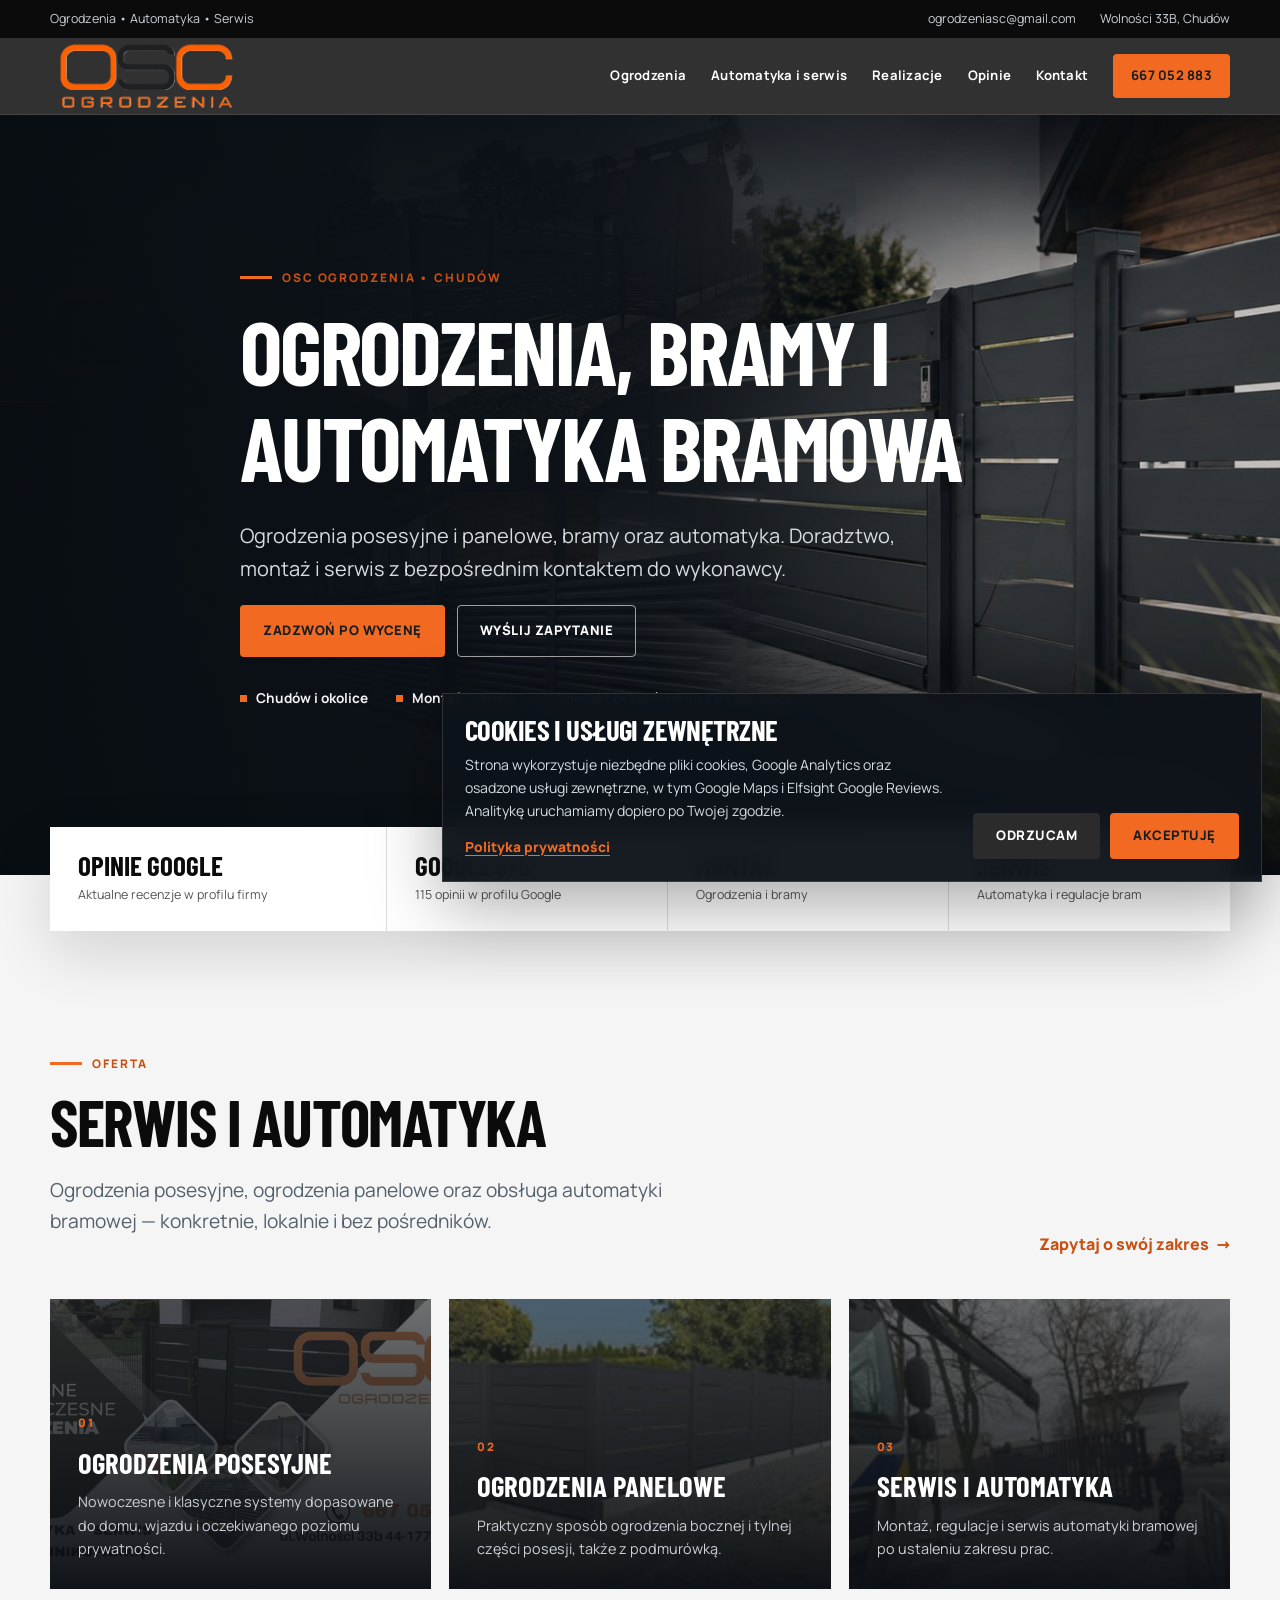
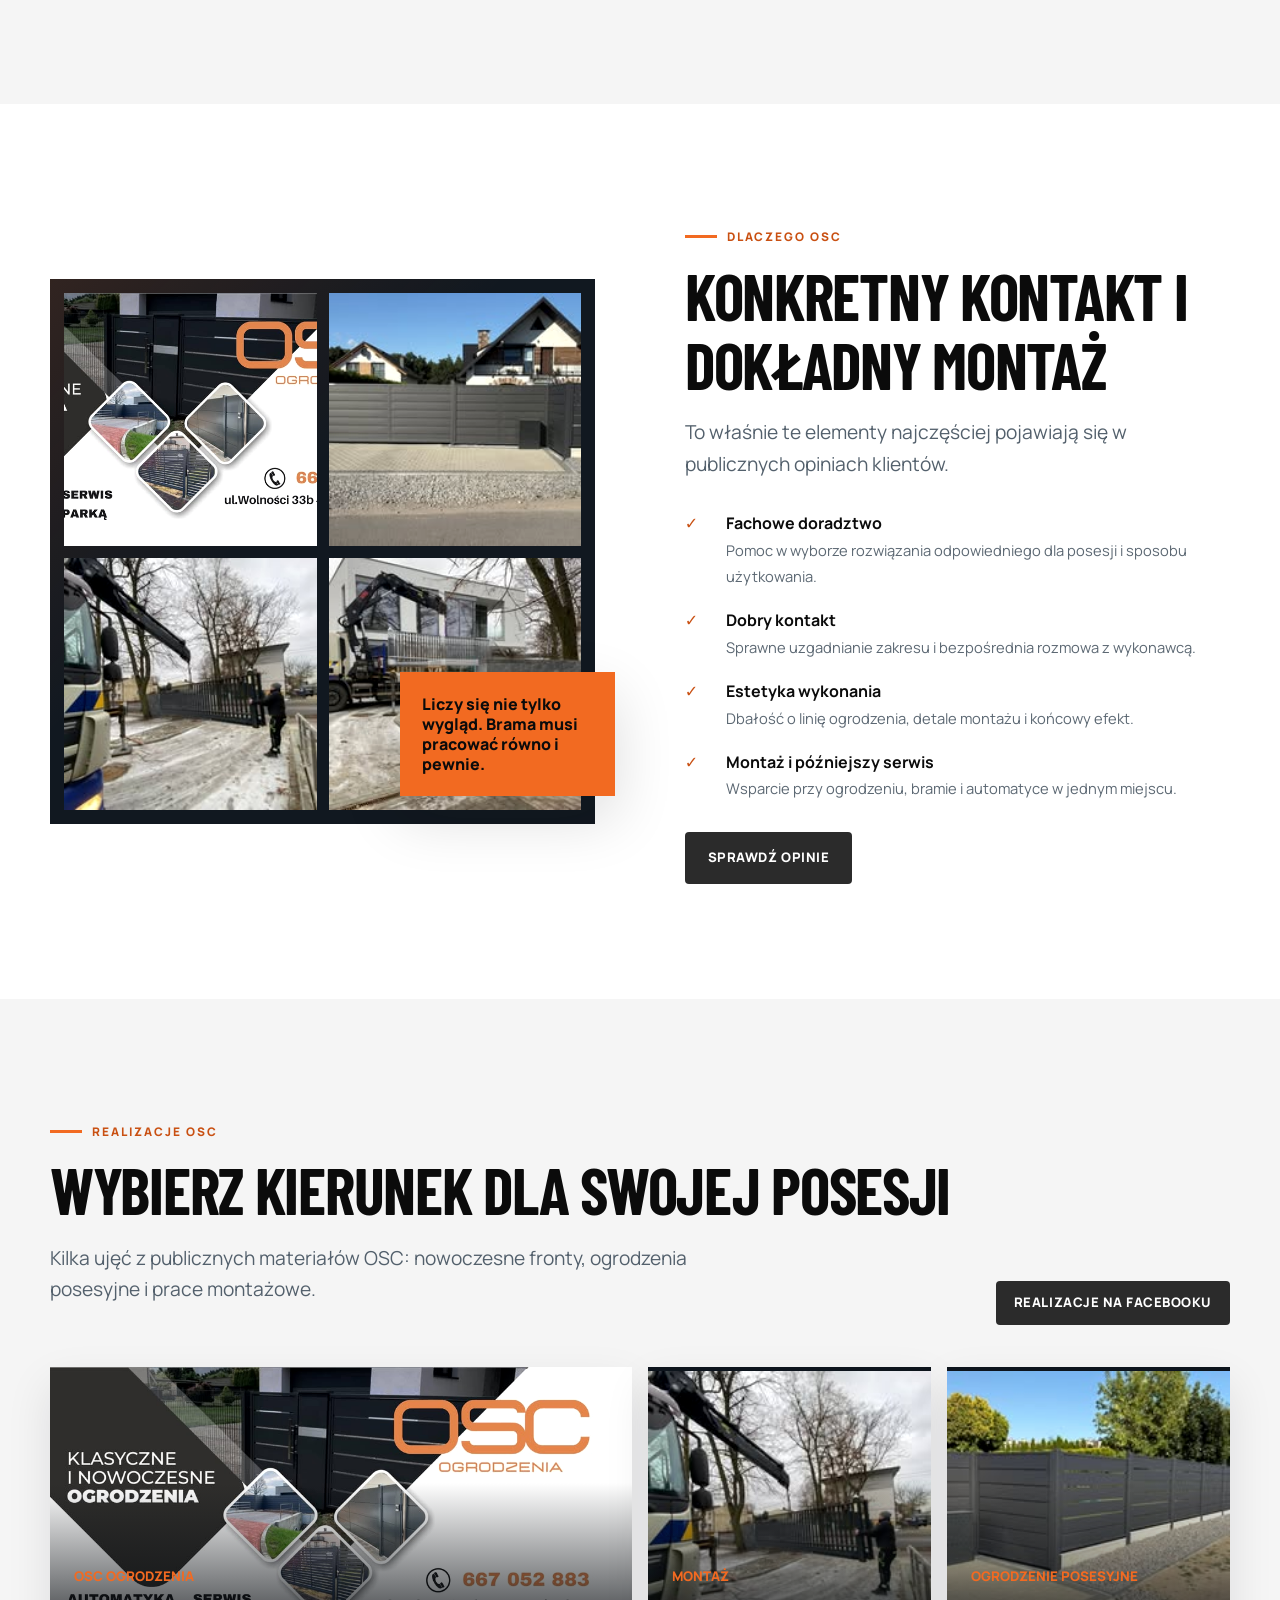
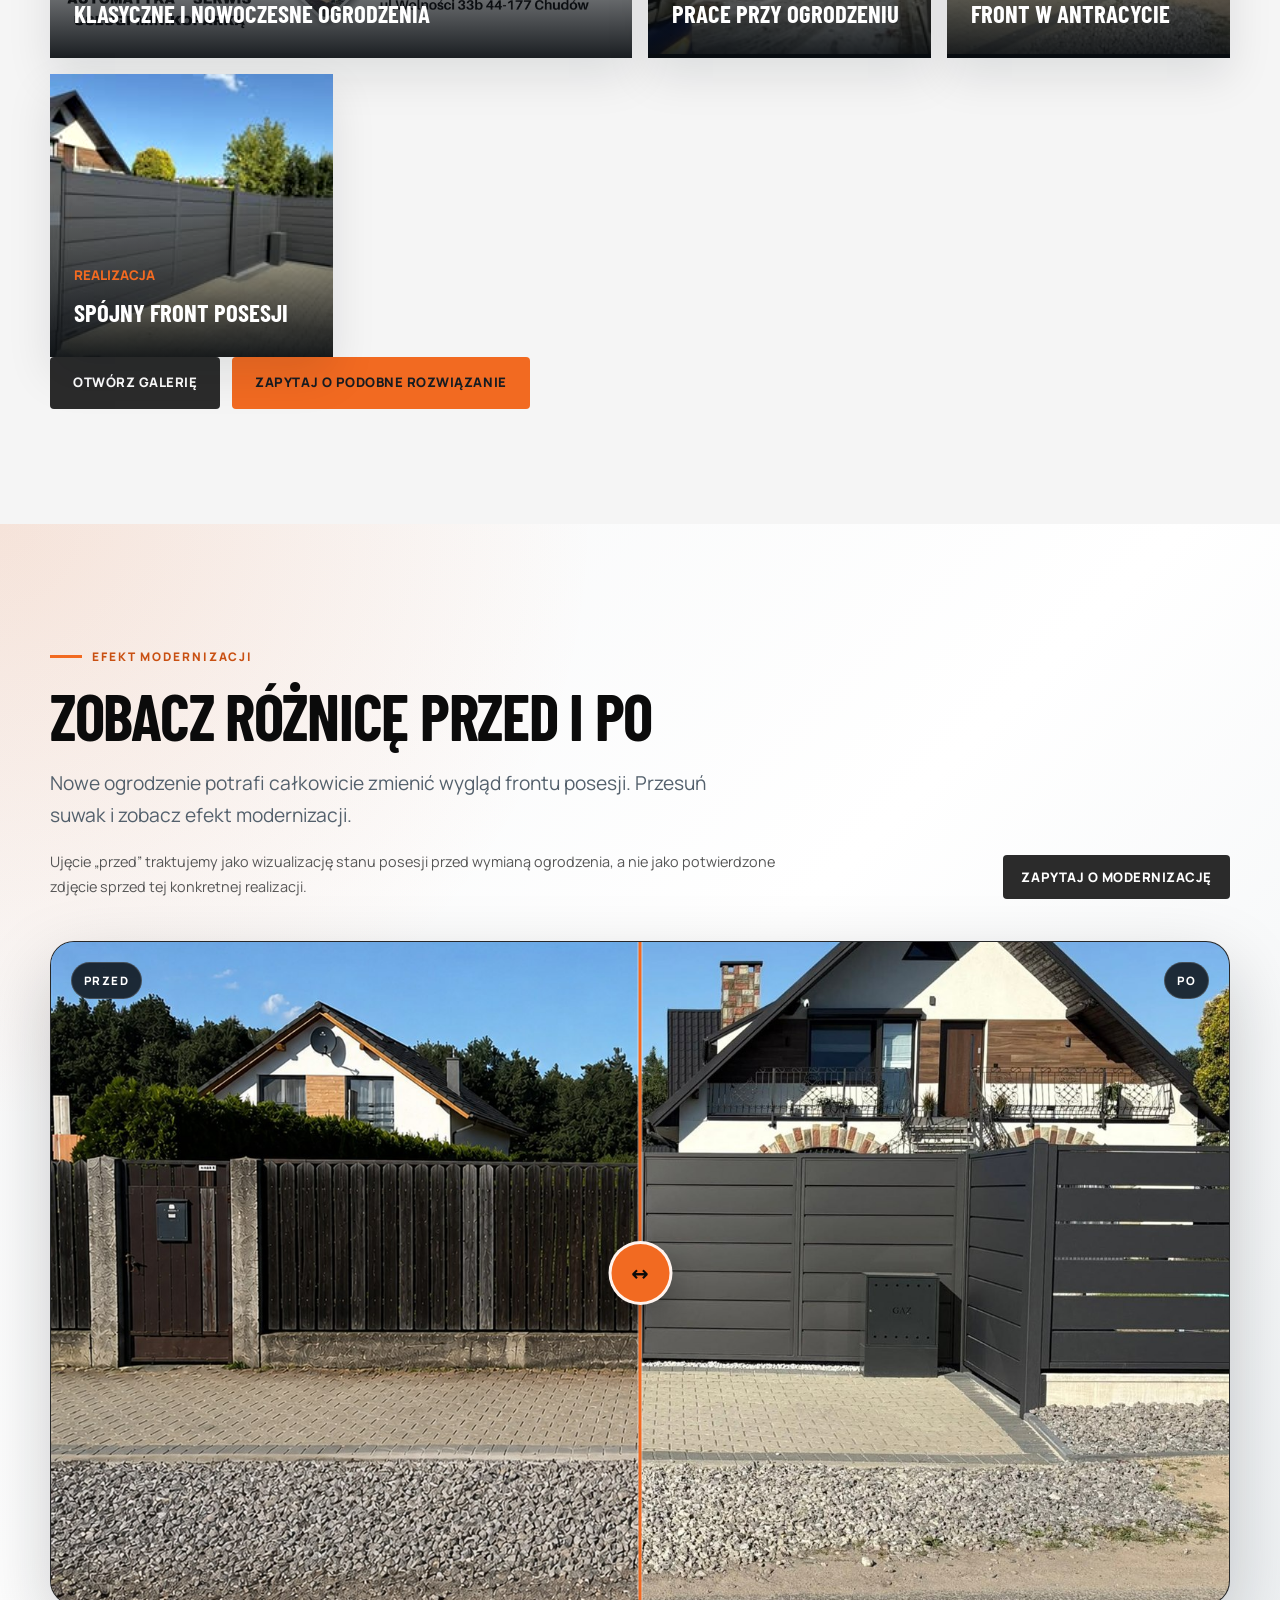
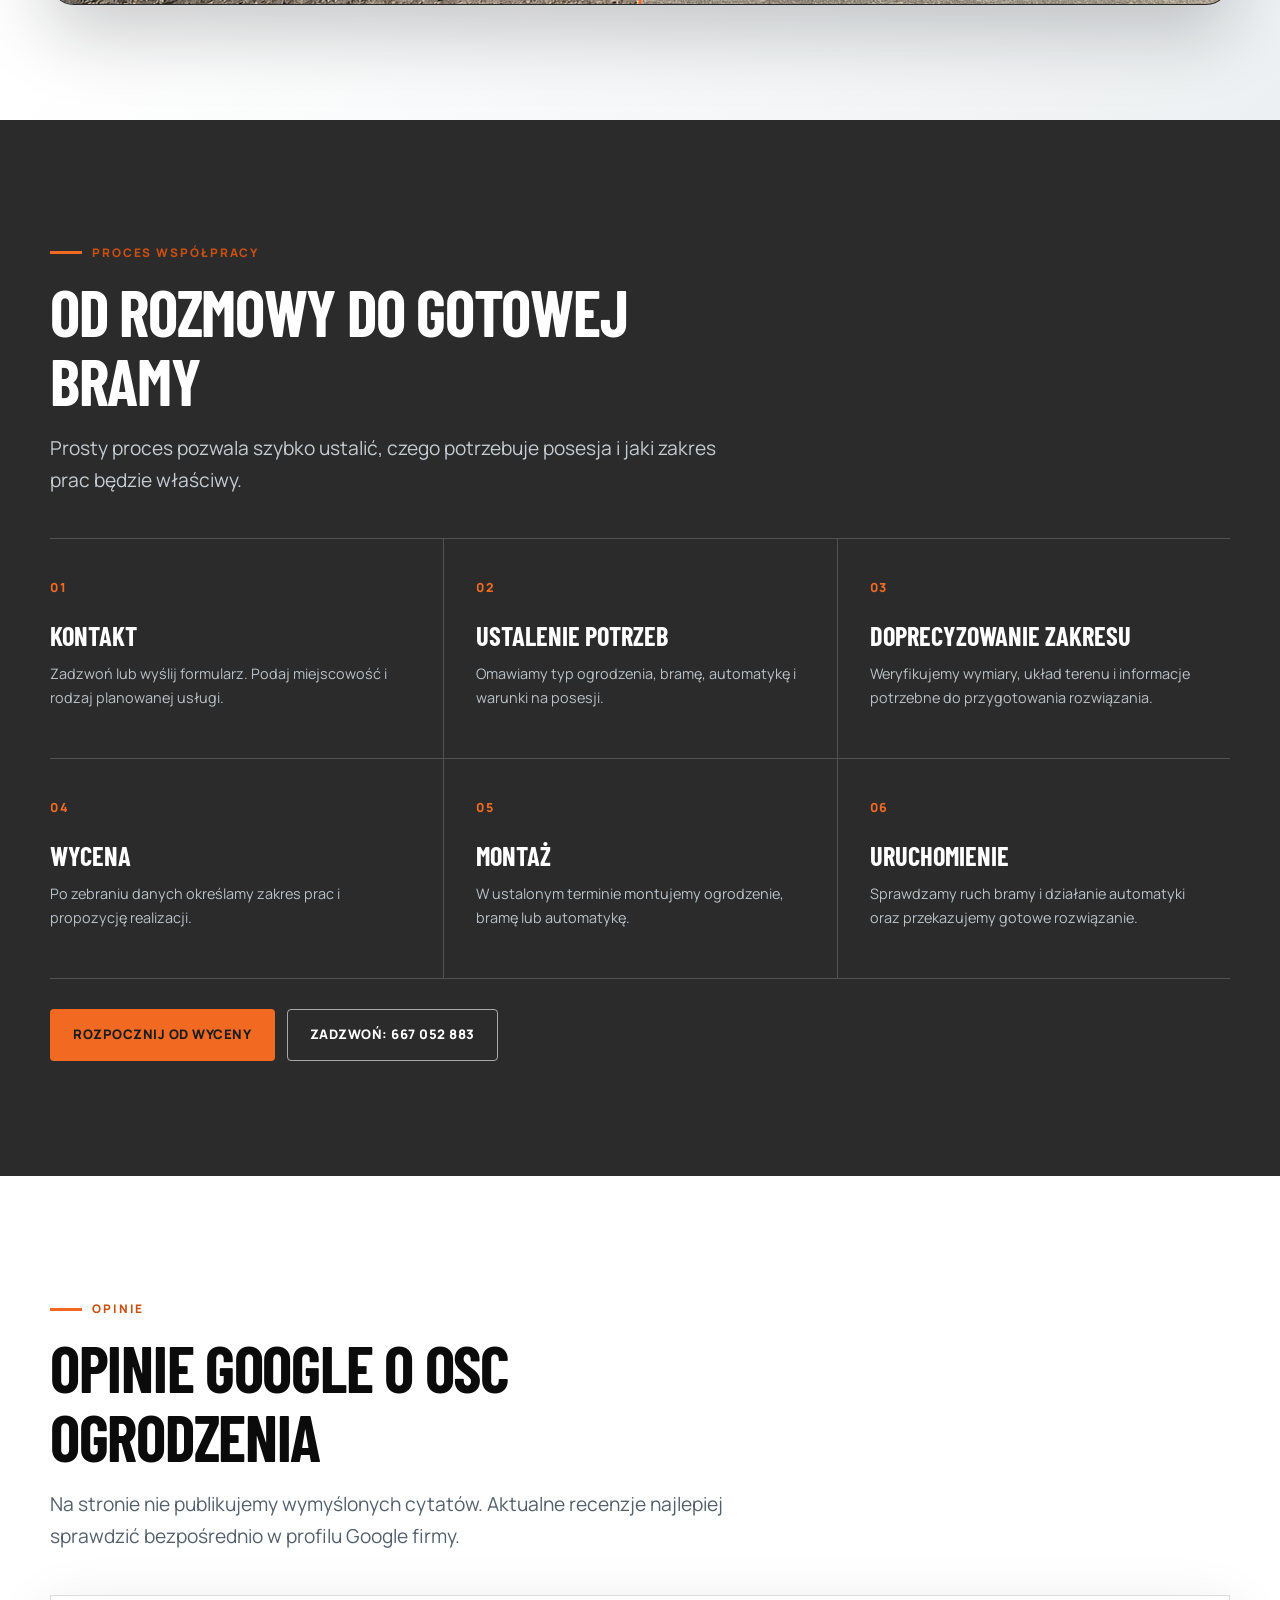
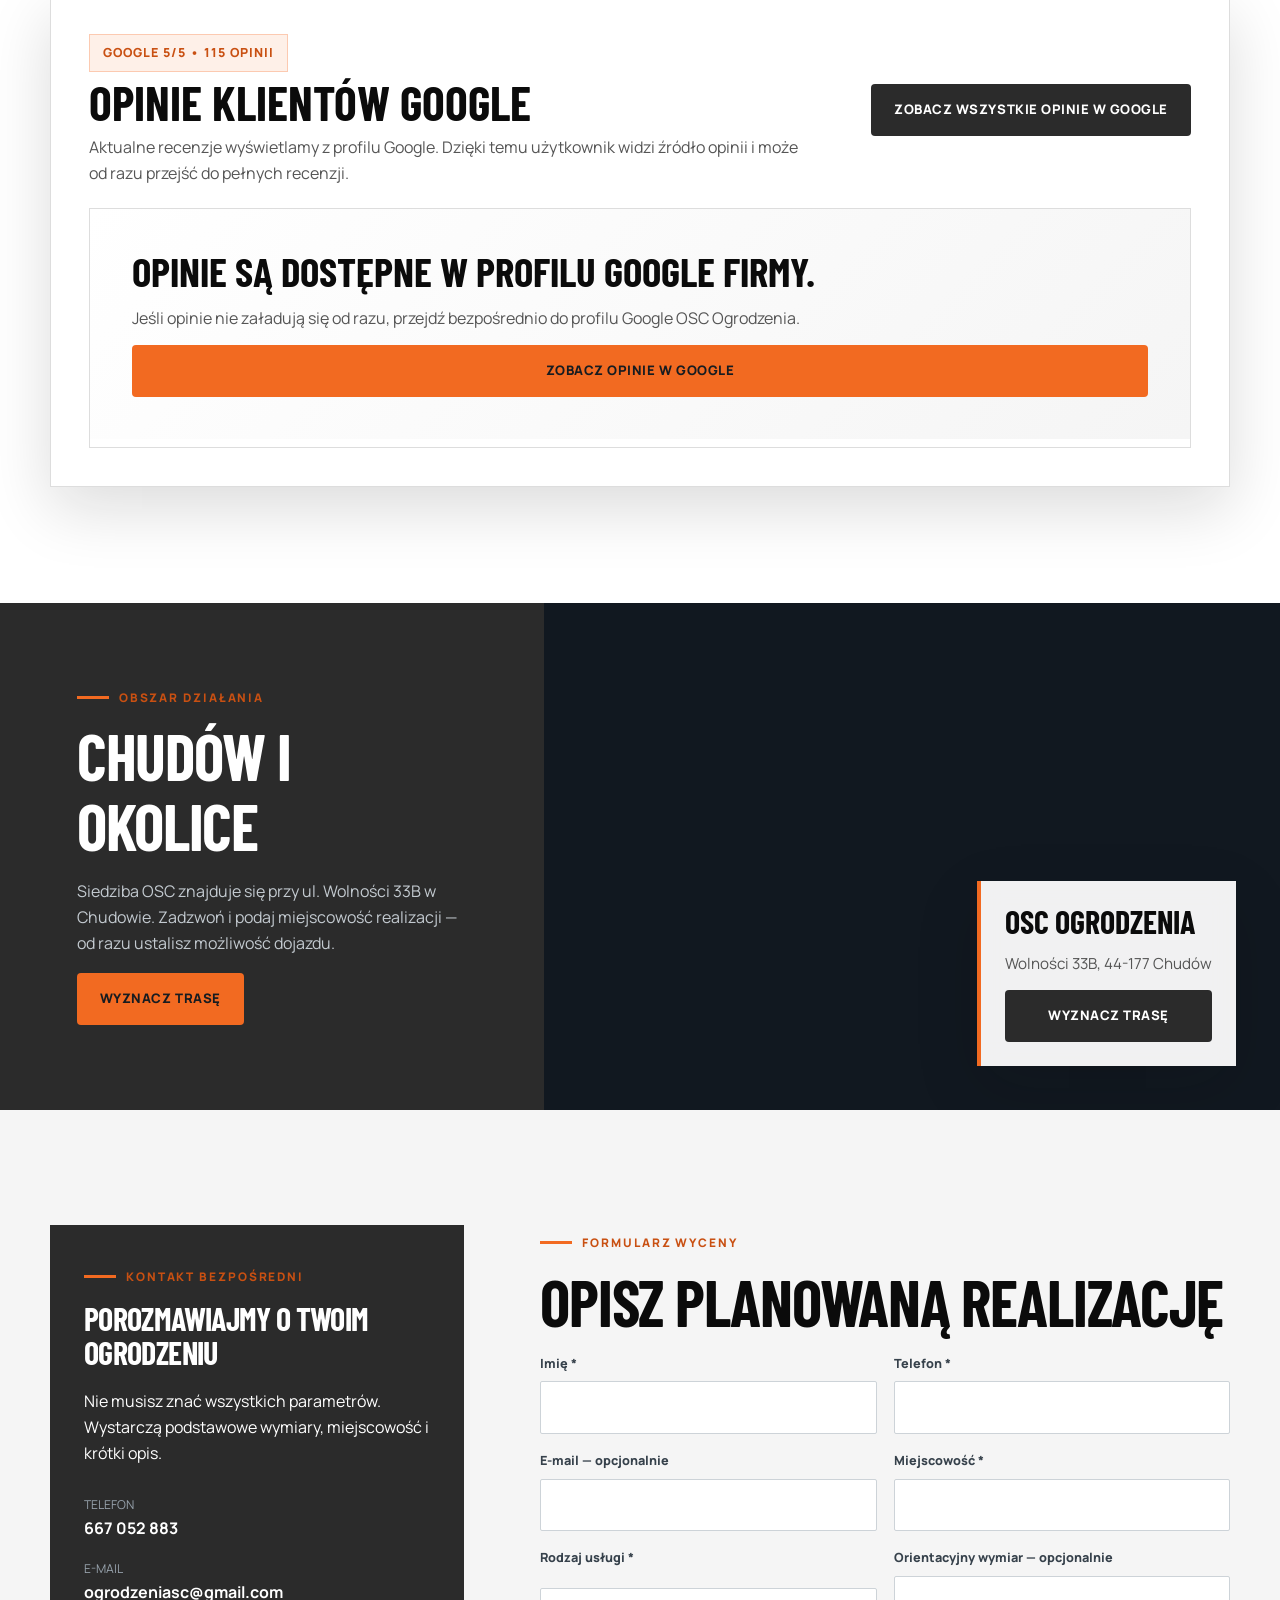
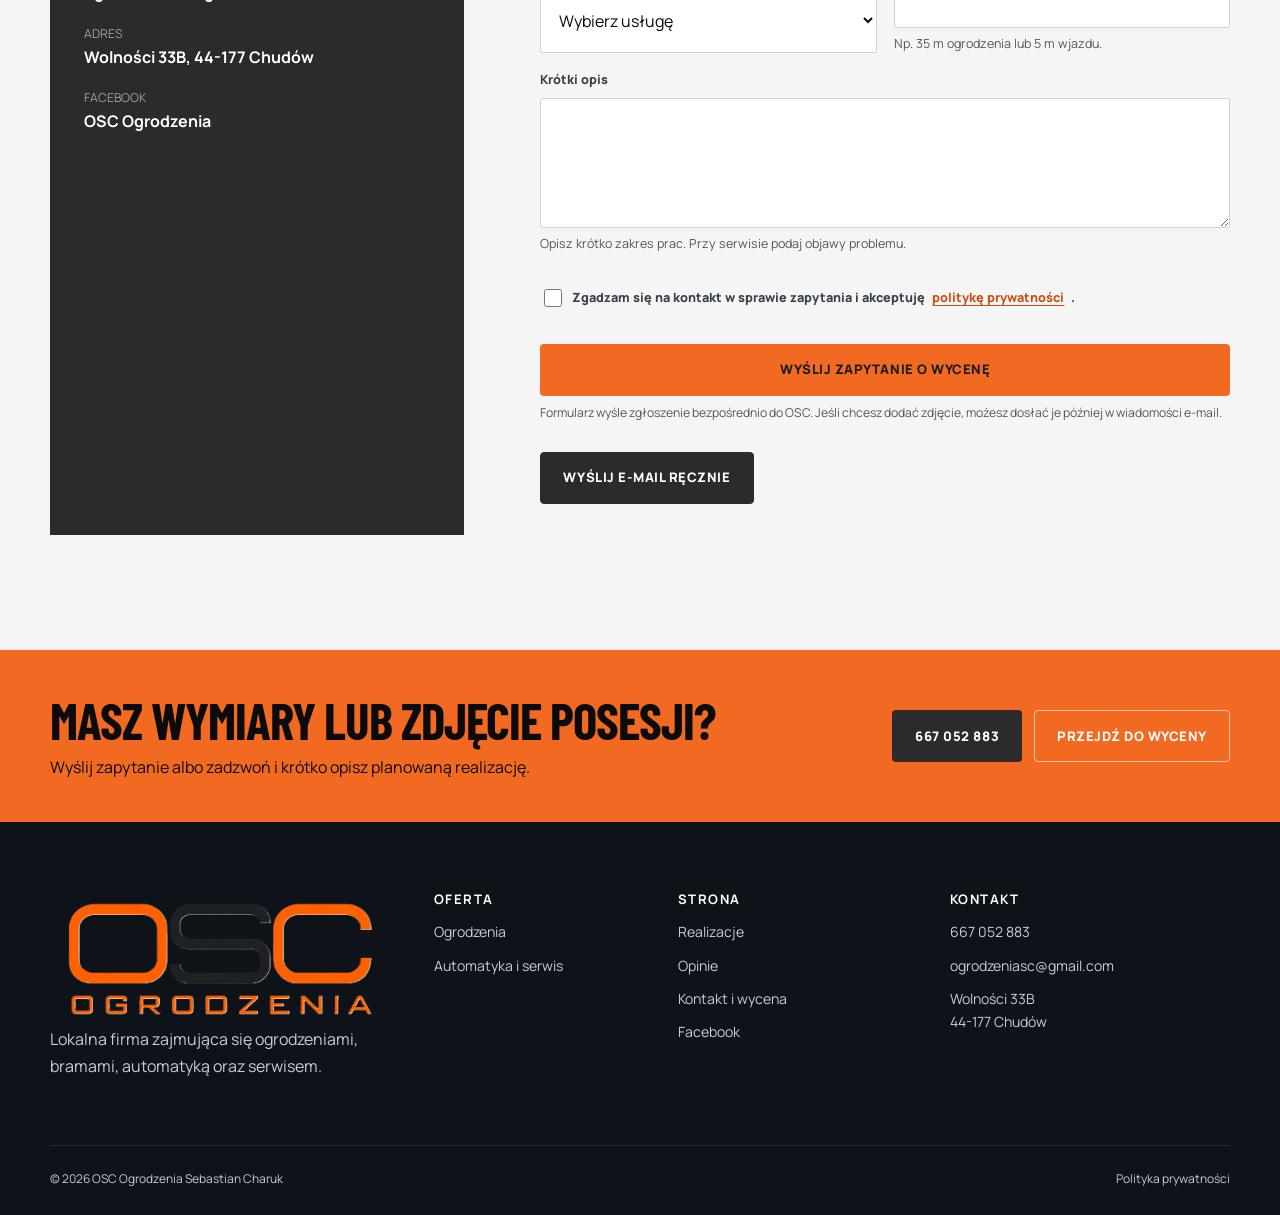
==== commit d356aef3: "Add previous photos to shared OSC gallery" ====
--- a/index.html
+++ b/index.html
@@ -1,4 +1,4 @@
-<!doctype html>
+﻿<!doctype html>
 <html lang="pl">
   <head>
     <meta charset="utf-8" />
@@ -49,7 +49,7 @@
         window.gtag("consent", "update", { analytics_storage: "denied" });
       }
     </script>
-    <link rel="stylesheet" href="styles.css?v=20260701-mobile-fix" />
+    <link rel="stylesheet" href="styles.css?v=20260701-gallery-all" />
     <script type="application/ld+json">
       {
         "@context": "https://schema.org",
@@ -928,6 +928,6 @@
     </div>
     <a class="back-to-top" href="#main" data-back-to-top aria-label="Wróć na górę">↑</a>
     <script src="https://elfsightcdn.com/platform.js" async></script>
-    <script src="script.js" defer></script>
+    <script src="script.js?v=20260701-lightbox-photos" defer></script>
   </body>
 </html>
--- a/styles.css
+++ b/styles.css
@@ -675,8 +675,11 @@
 .gallery-card img {
   width: 100%;
   height: 100%;
-  object-fit: cover;
+  object-fit: contain;
   image-rendering: auto;
+  background:
+    radial-gradient(circle at center, rgba(255, 255, 255, 0.06), transparent 58%),
+    #111820;
   filter: contrast(1.04) saturate(0.96);
   transition: transform 0.5s;
 }
@@ -1313,8 +1316,9 @@
   gap: 18px;
 }
 .feature-grid--types {
-  grid-template-columns: repeat(2, minmax(0, 1fr));
+  grid-template-columns: 1fr;
   align-items: stretch;
+  gap: 28px;
 }
 .feature {
   padding: 30px;
@@ -1325,6 +1329,13 @@
   display: grid;
   grid-template-rows: auto auto 1fr;
   gap: 18px;
+}
+.feature-grid--types .feature {
+  padding: clamp(28px, 4vw, 46px);
+}
+.feature-grid--types .feature--visual {
+  grid-template-rows: auto auto auto;
+  gap: 20px;
 }
 .feature__icon {
   color: var(--amber-dark);
@@ -1337,10 +1348,18 @@
   font-size: 1.8rem;
   text-transform: uppercase;
 }
+.feature-grid--types .feature h3 {
+  margin-top: 0;
+  font-size: clamp(2.2rem, 4.4vw, 3.4rem);
+}
 .feature p {
   color: var(--steel);
   font-size: 0.92rem;
 }
+.feature-grid--types .feature p {
+  max-width: 820px;
+  font-size: 1rem;
+}
 .feature__media {
   display: grid;
   grid-template-columns: 1fr 1fr;
@@ -1350,8 +1369,10 @@
 .feature__media img {
   width: 100%;
   aspect-ratio: 4 / 3;
-  object-fit: cover;
-  background: var(--anthracite);
+  object-fit: contain;
+  background:
+    radial-gradient(circle at center, rgba(255, 255, 255, 0.06), transparent 56%),
+    #111820;
   filter: contrast(1.04) saturate(0.95);
 }
 .feature__media img:first-child {
@@ -1364,21 +1385,36 @@
 }
 .feature__image-main {
   width: 100%;
-  height: clamp(280px, 24vw, 340px);
+  height: clamp(360px, 43vw, 560px);
   min-height: 0;
-  object-fit: cover;
+  object-fit: contain;
   box-shadow: 0 18px 44px rgba(13, 19, 25, 0.13);
 }
 .feature__thumbs {
   display: grid;
-  grid-template-columns: 1fr 1fr;
+  grid-template-columns: repeat(auto-fit, minmax(190px, 1fr));
   gap: 10px;
 }
 .feature__thumbs img {
   width: 100%;
-  max-height: 150px;
-  aspect-ratio: 4 / 3;
-  object-fit: cover;
+  height: clamp(150px, 18vw, 220px);
+  max-height: none;
+  object-fit: contain;
+}
+.is-lightbox-photo {
+  cursor: zoom-in;
+  transition:
+    opacity 0.2s ease,
+    transform 0.2s ease,
+    box-shadow 0.2s ease;
+}
+.is-lightbox-photo:hover,
+.is-lightbox-photo:focus-visible {
+  opacity: 0.94;
+  outline: 2px solid var(--amber);
+  outline-offset: 3px;
+  transform: translateY(-1px);
+  box-shadow: 0 16px 36px rgba(13, 19, 25, 0.16);
 }
 .content-grid {
   display: grid;
@@ -1419,9 +1455,13 @@
   margin: 0;
 }
 .lightbox__figure img {
+  display: block;
+  max-width: min(1120px, calc(100vw - 48px));
   max-height: 78vh;
   width: auto;
+  height: auto;
   margin: auto;
+  object-fit: contain;
 }
 .lightbox__caption {
   padding-top: 14px;
@@ -1777,10 +1817,10 @@
     grid-template-columns: 1fr;
   }
   .feature__image-main {
-    height: clamp(220px, 58vw, 280px);
+    height: clamp(260px, 64vw, 360px);
   }
   .feature__thumbs img {
-    max-height: 120px;
+    height: clamp(145px, 43vw, 205px);
   }
   .service-card {
     min-height: 265px;
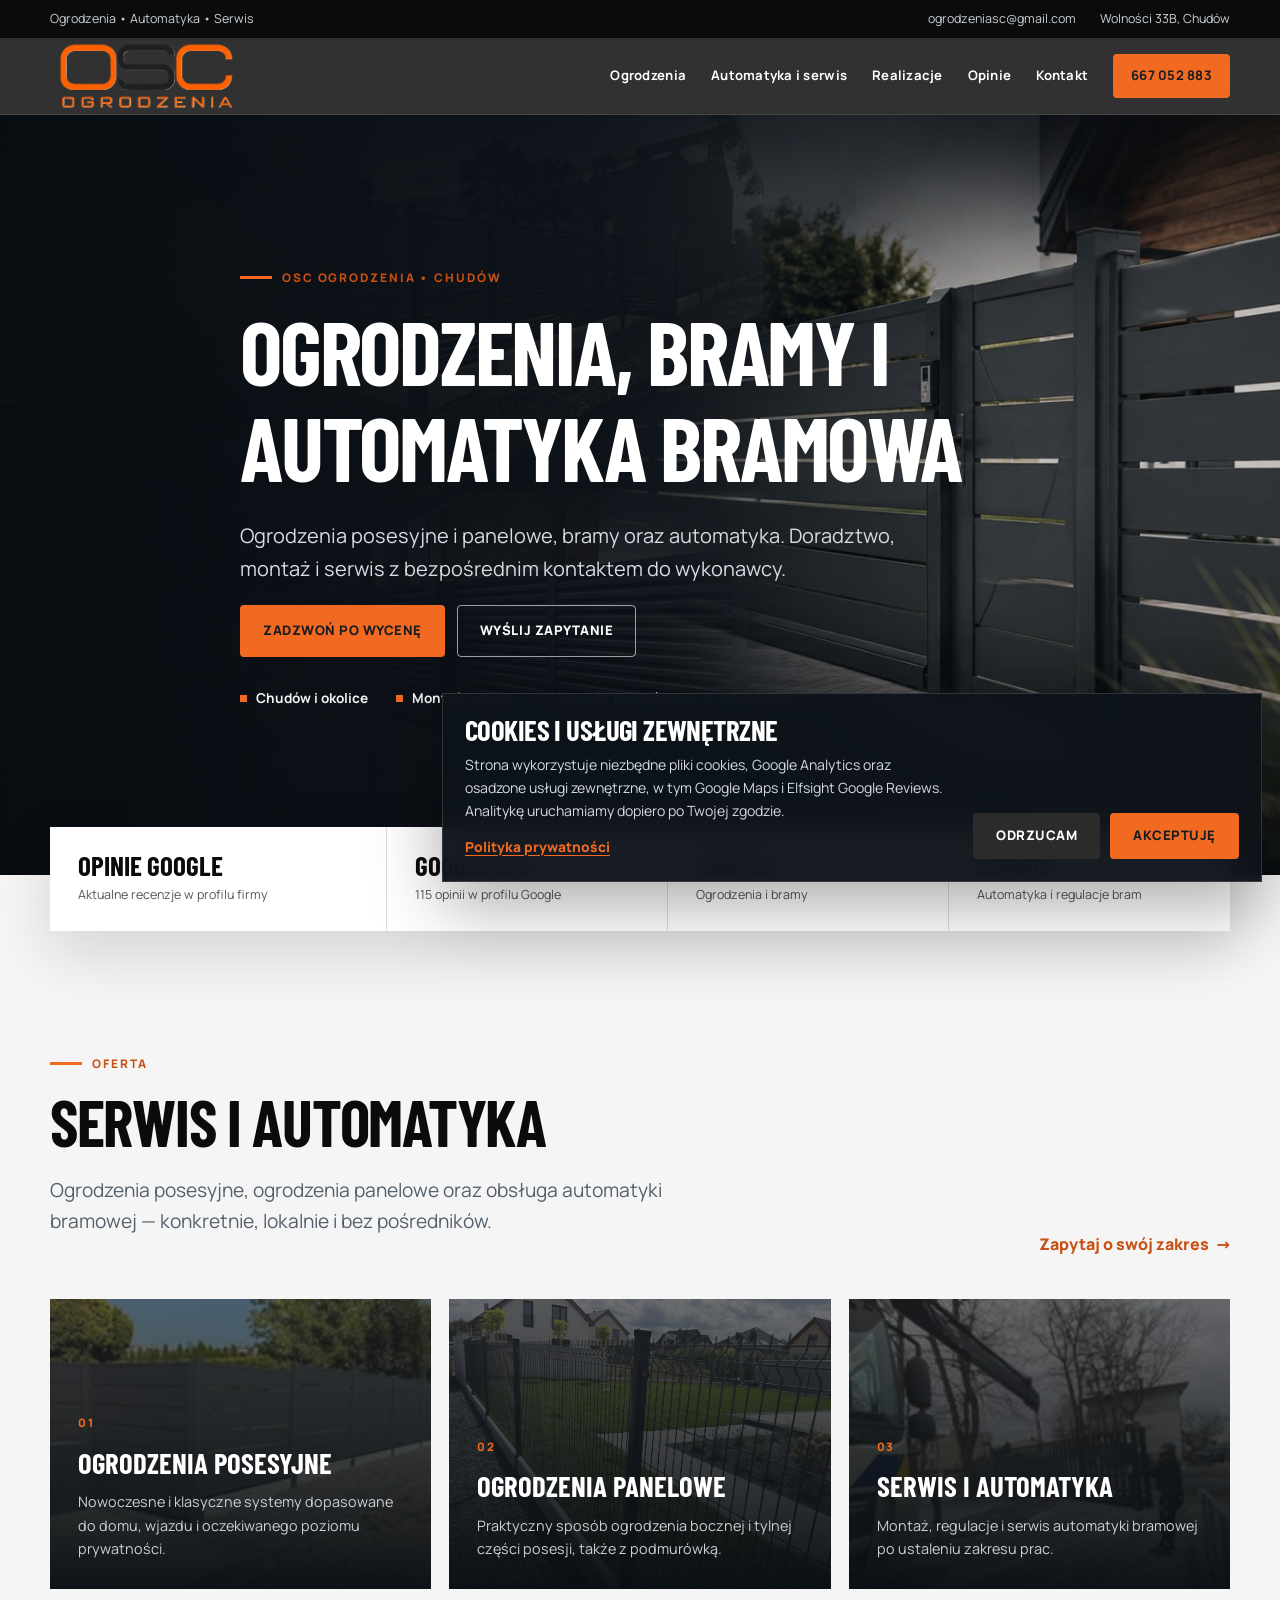
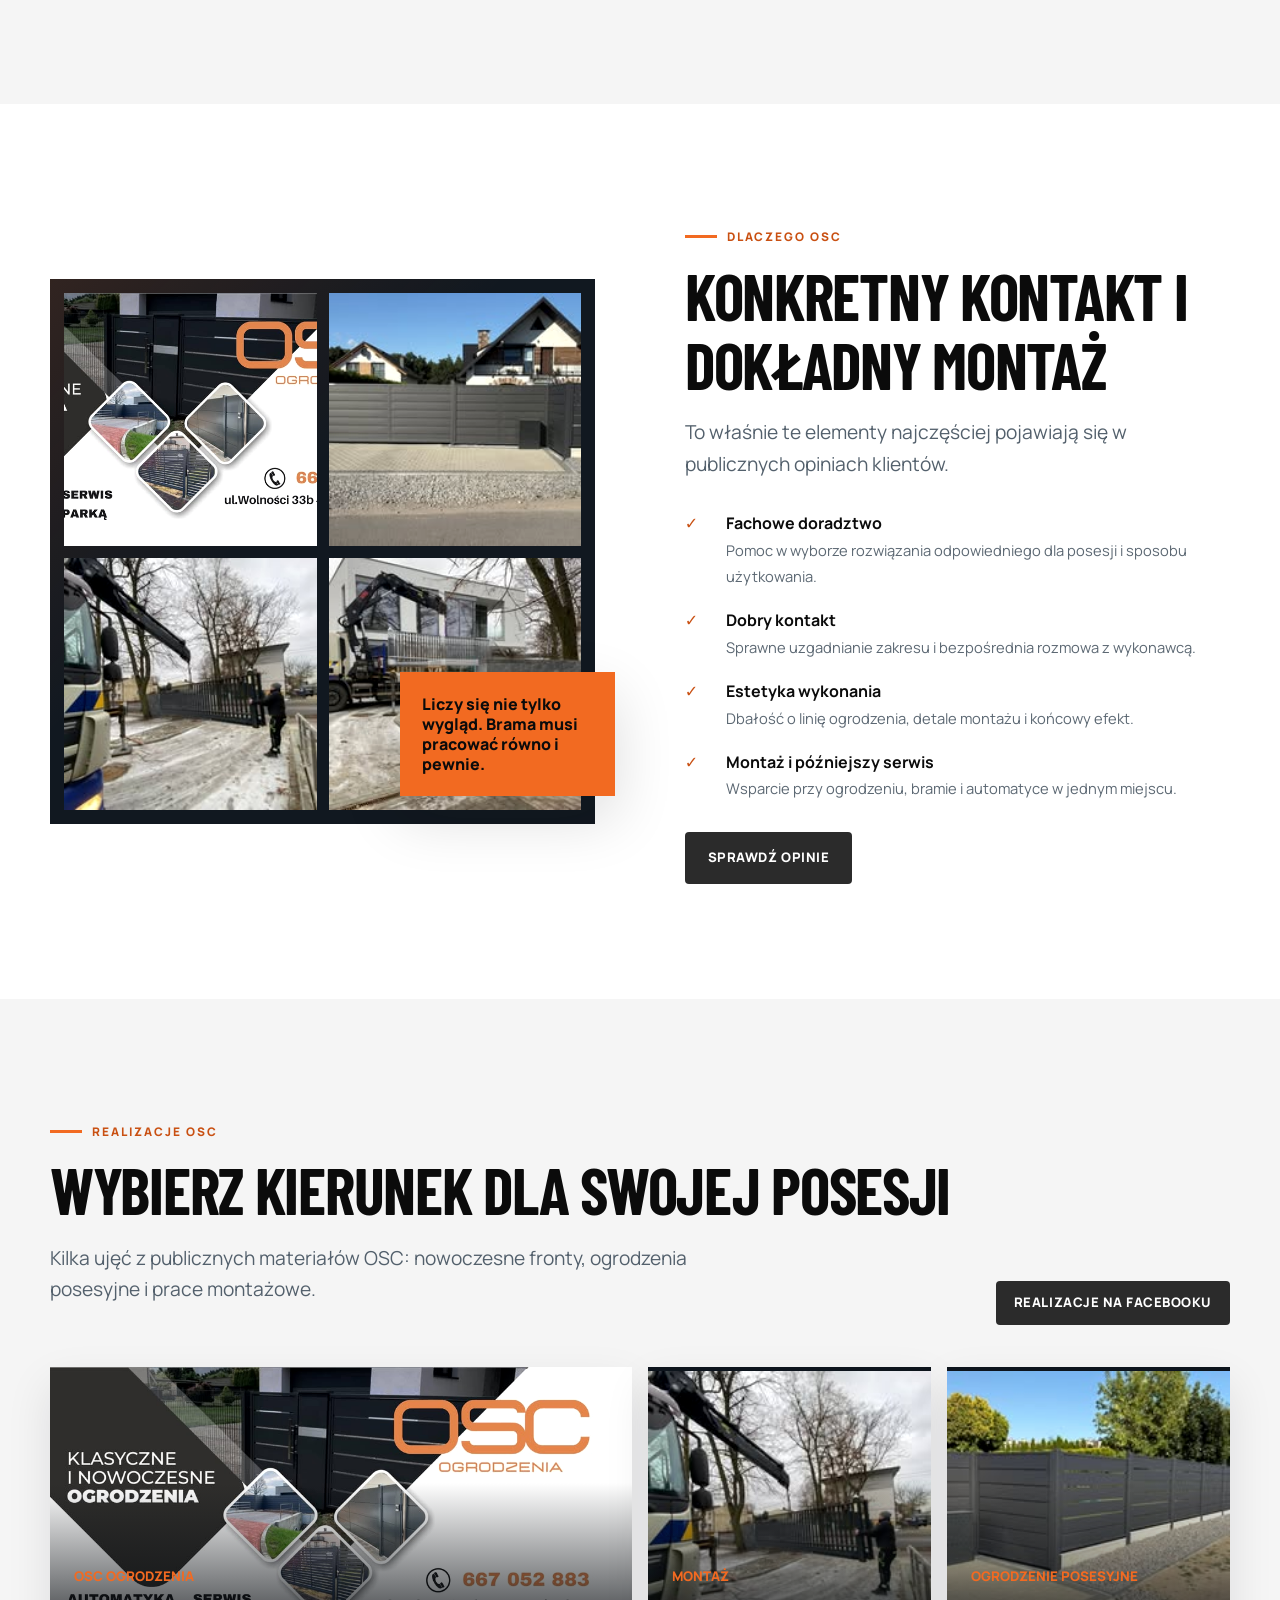
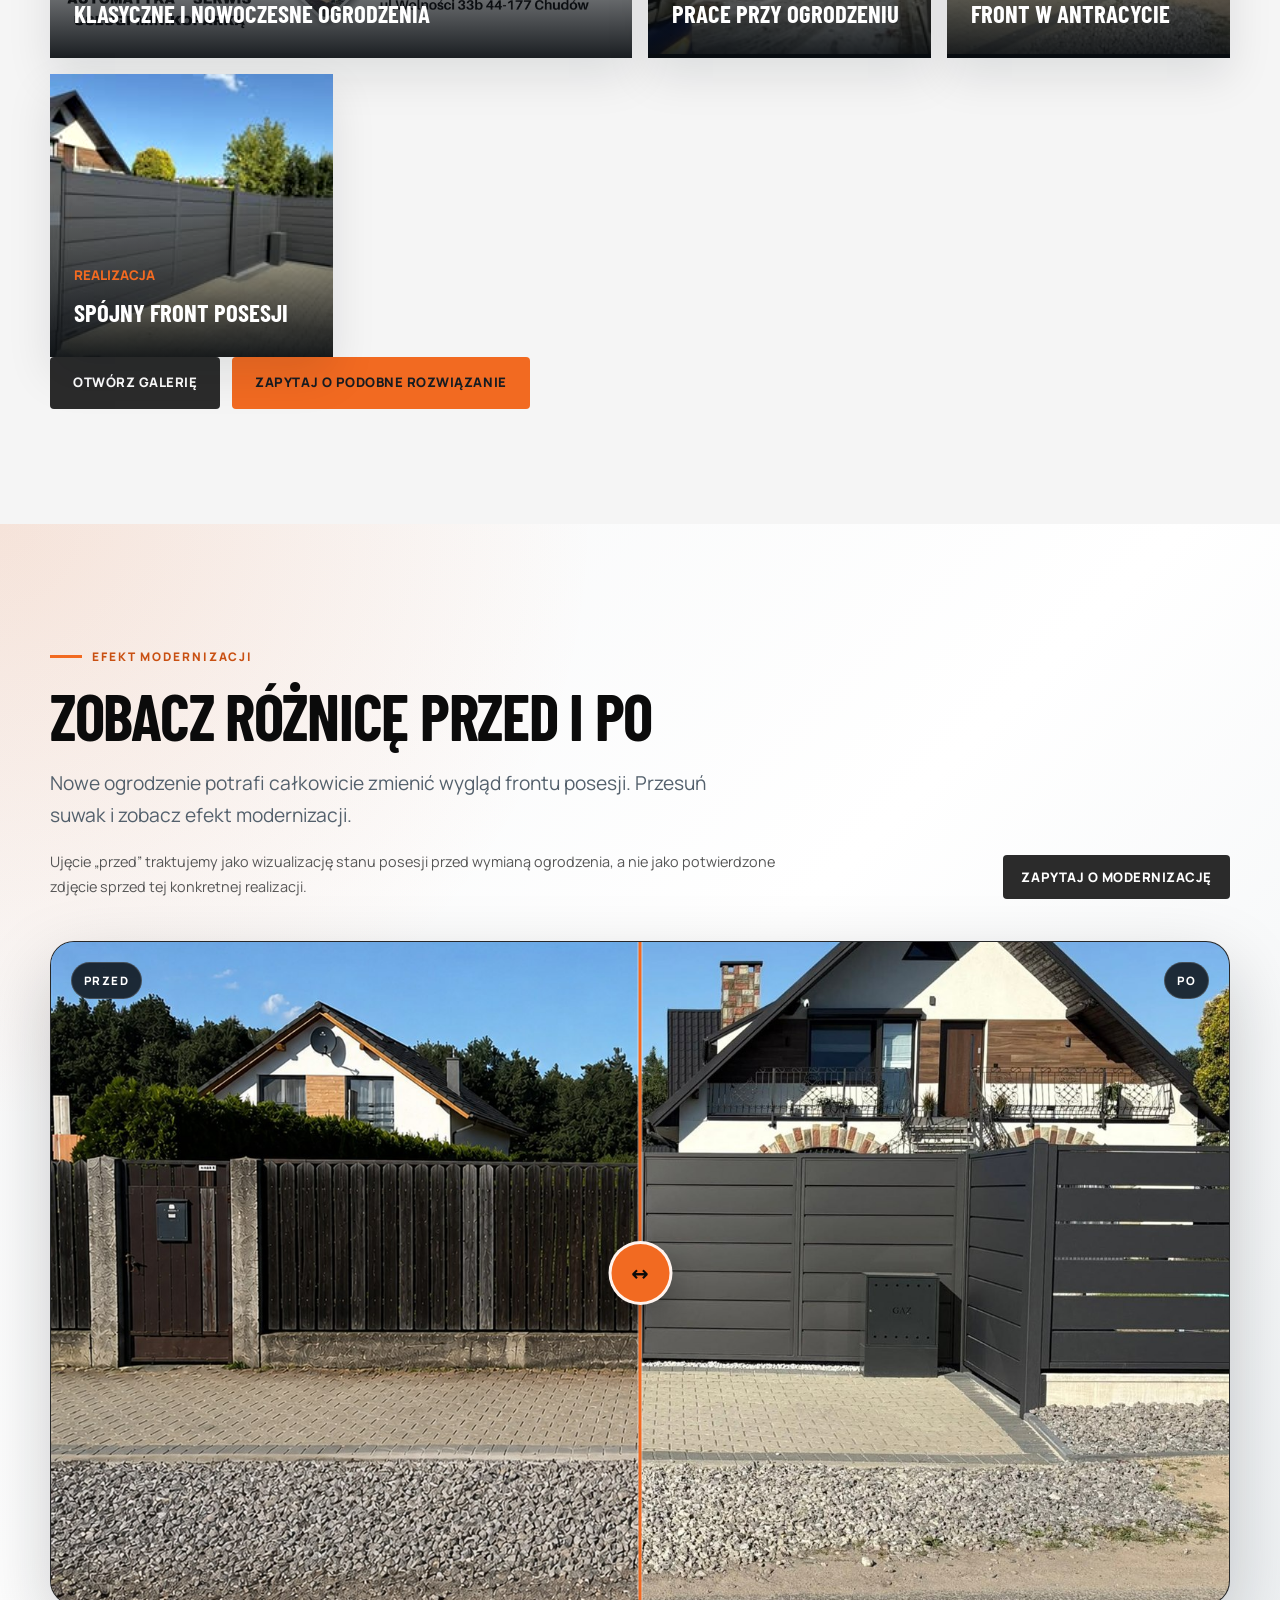
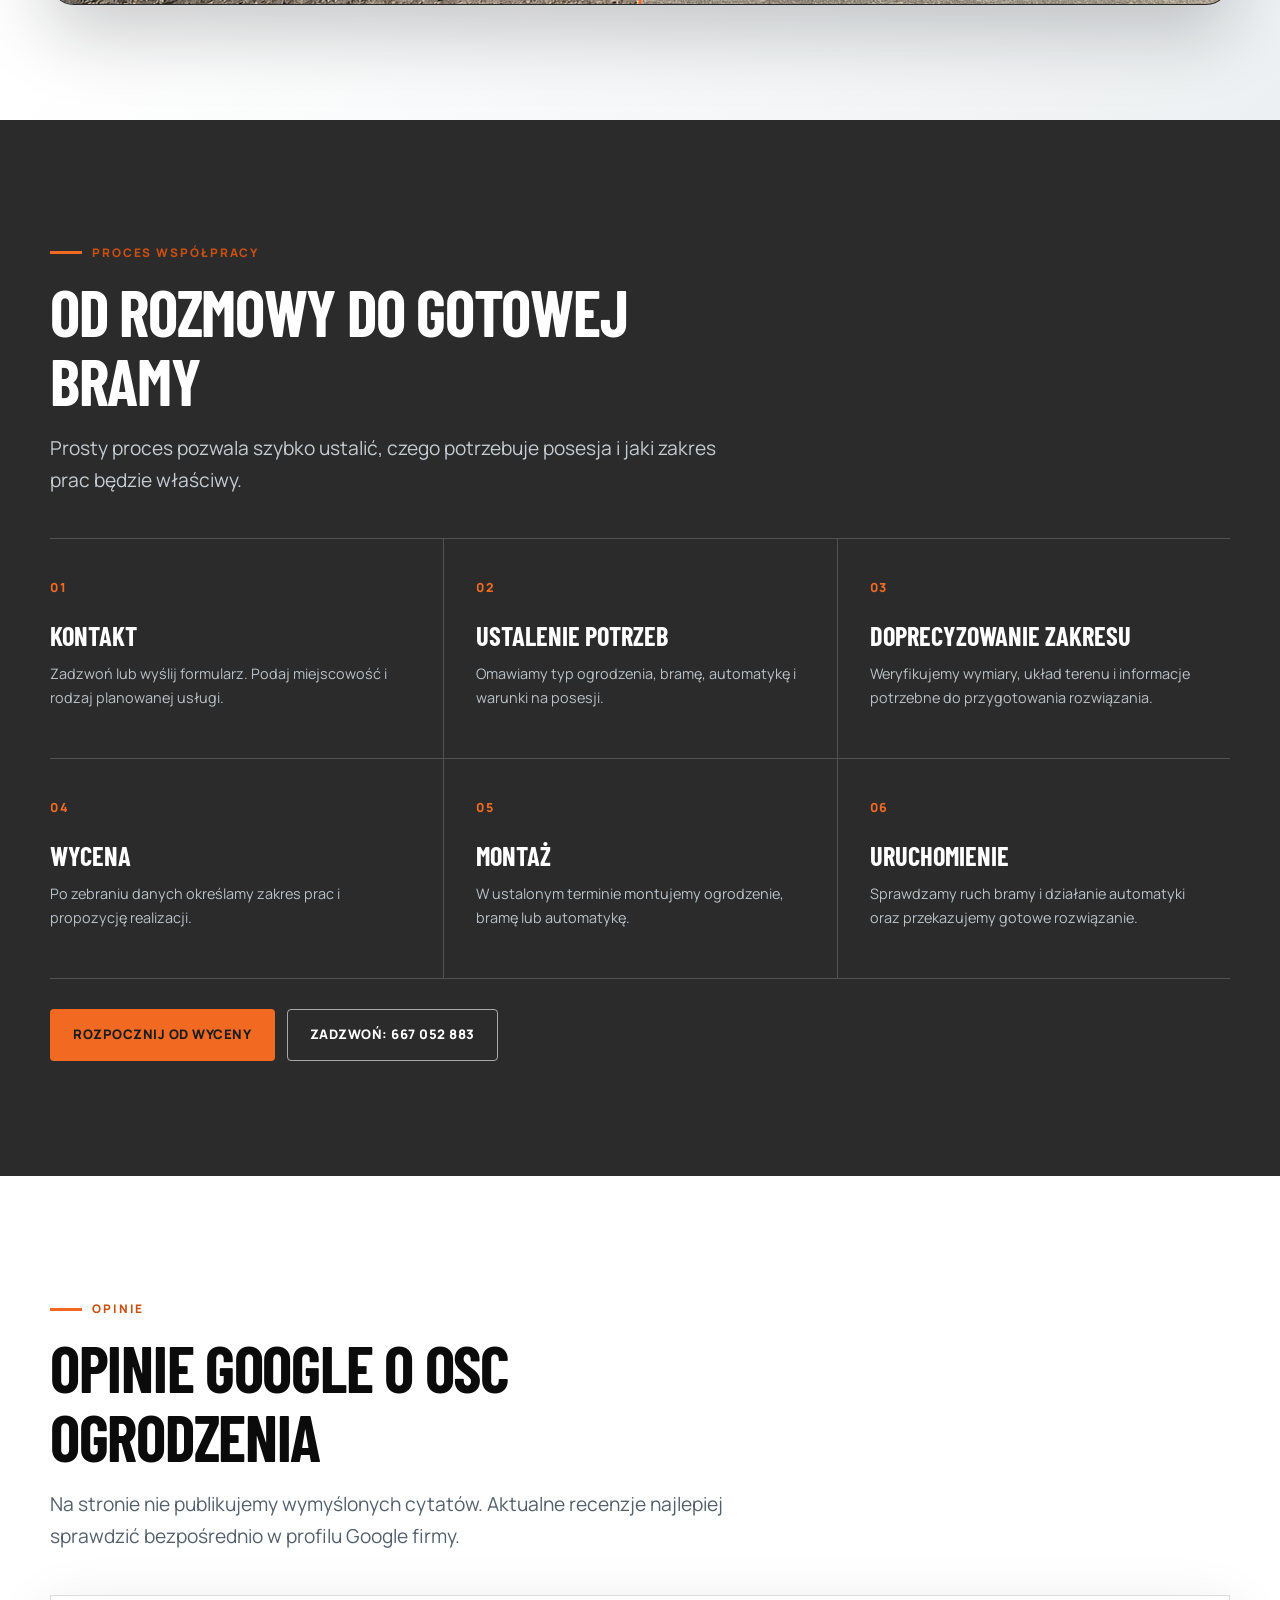
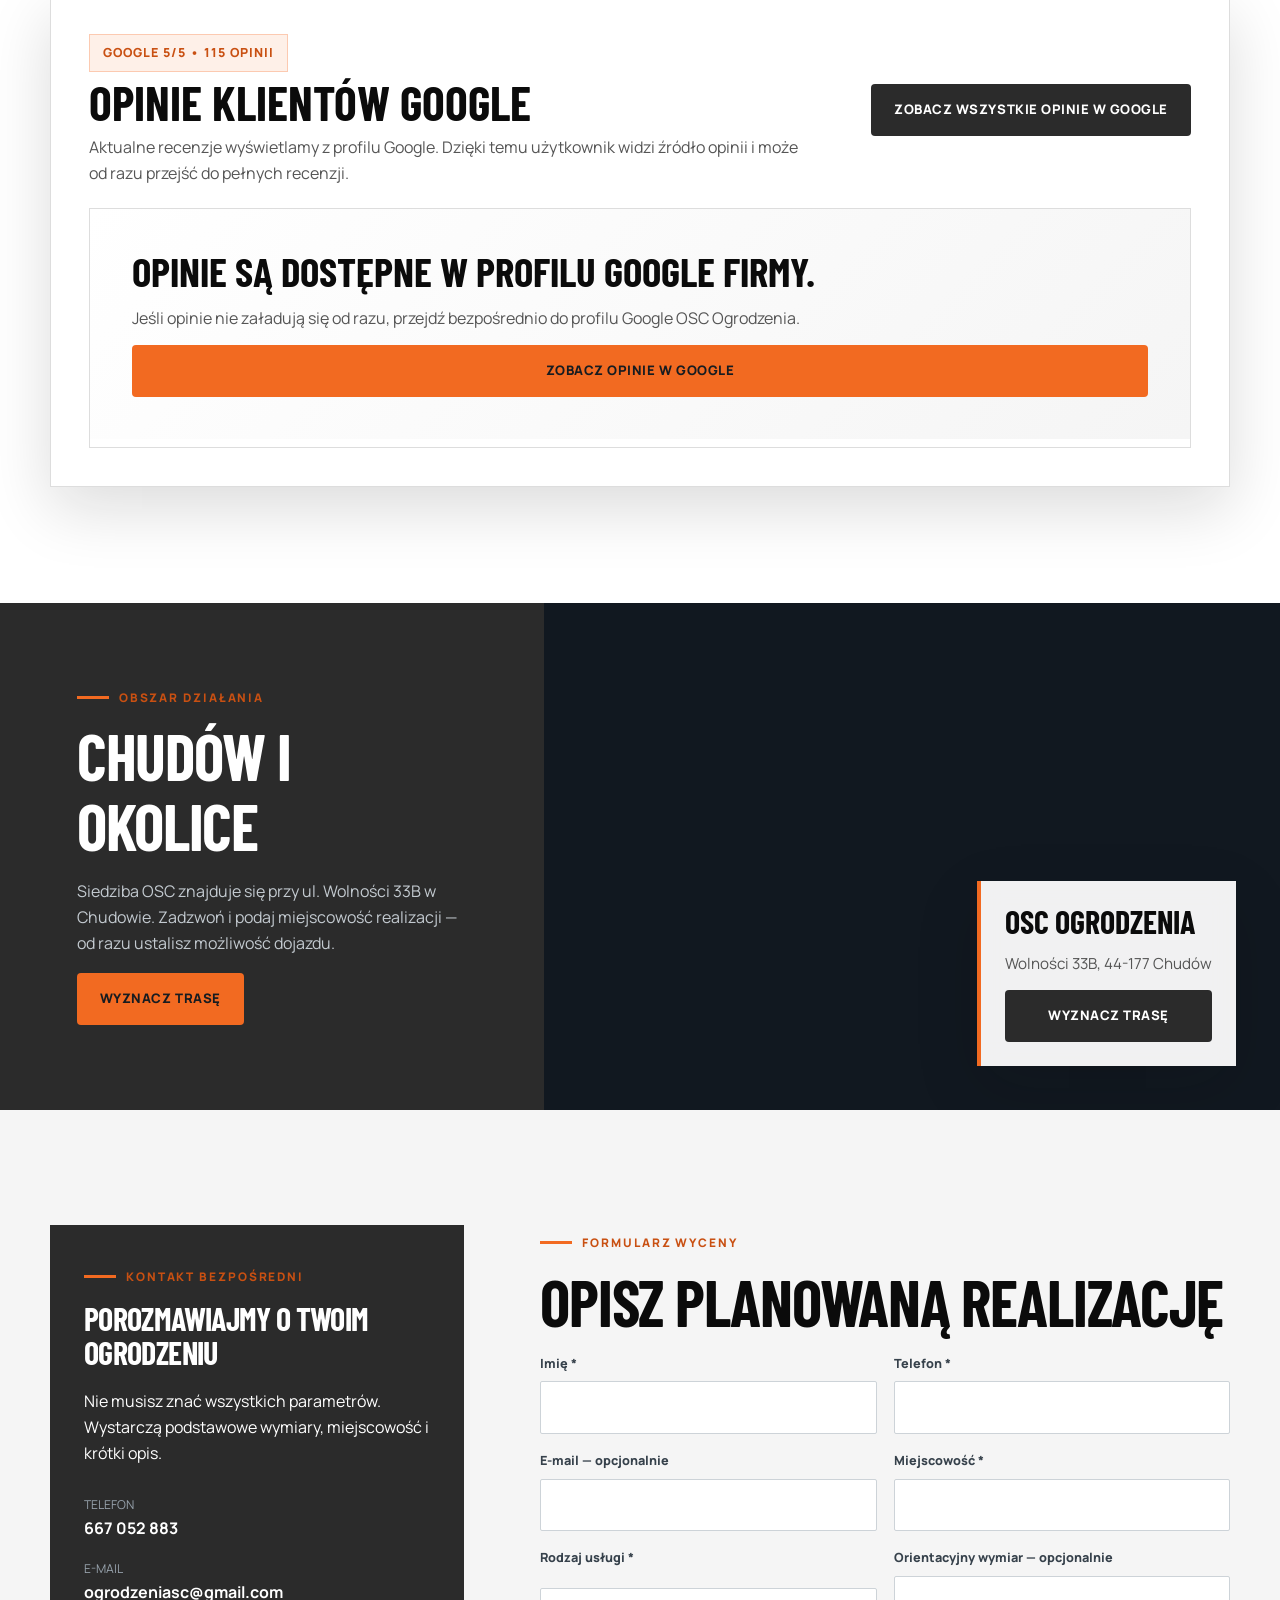
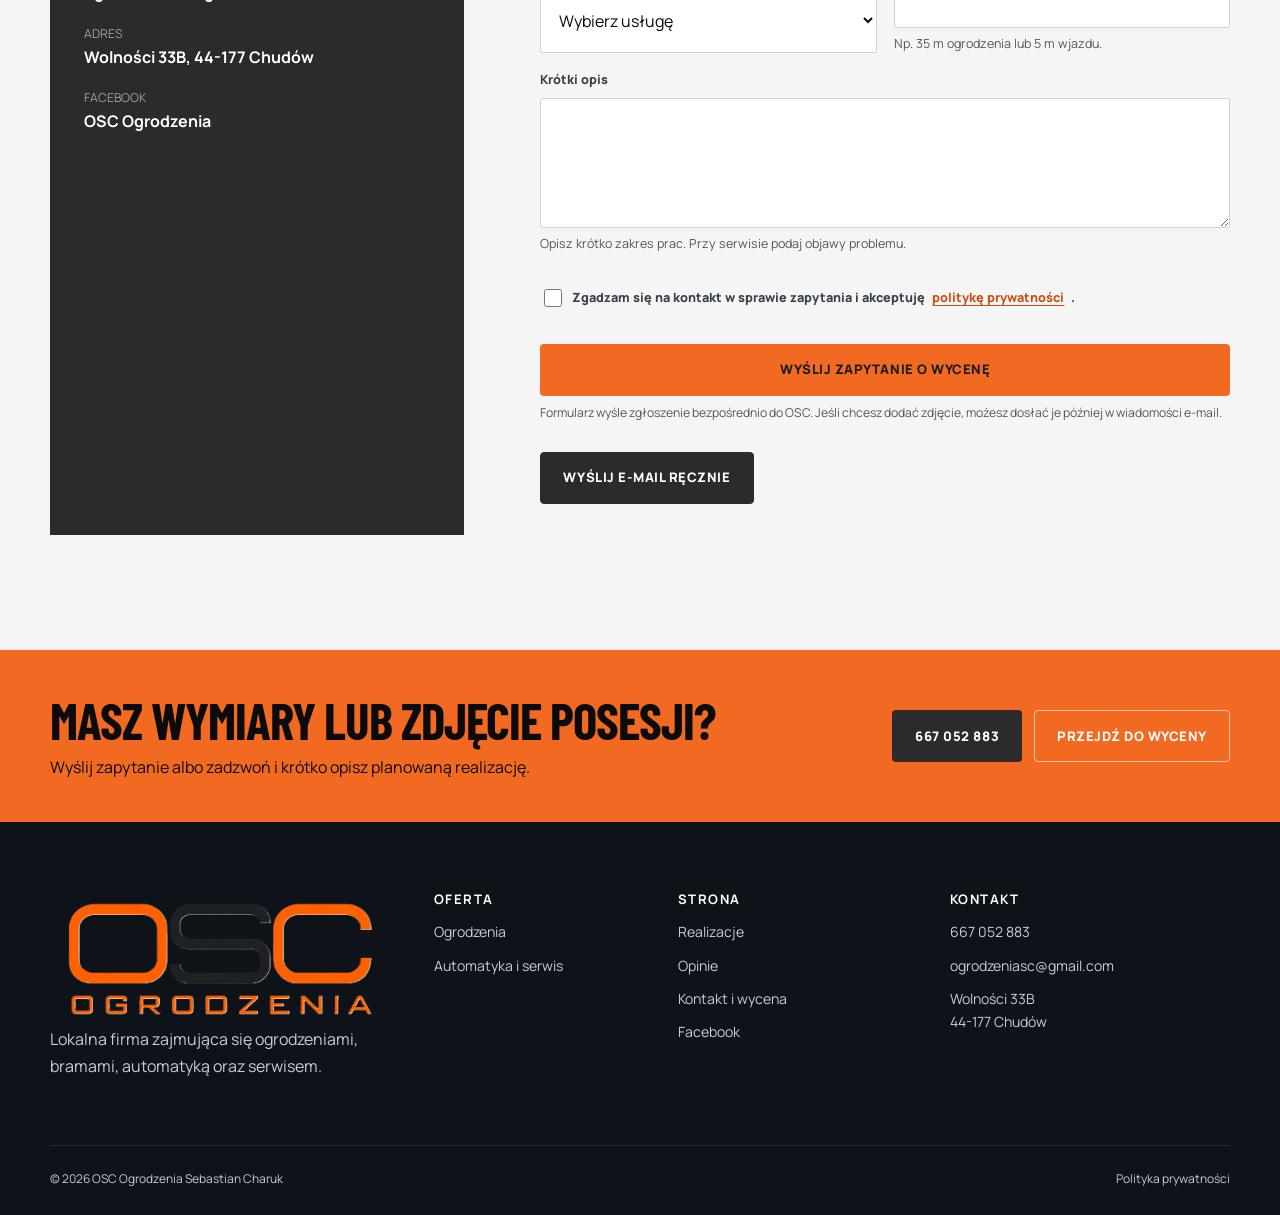
==== commit ff16d9fd: "Update homepage offer card images" ====
--- a/index.html
+++ b/index.html
@@ -191,10 +191,10 @@
           <div class="cards">
             <a class="service-card" href="ogrodzenia.html" data-reveal>
               <img
-                src="assets/fb/osc-fb-01.jpg"
-                alt="Ogrodzenie posesyjne OSC Ogrodzenia"
-                width="960"
-                height="480"
+                src="assets/fb/osc-fb-04.jpg"
+                alt="Ogrodzenie posesyjne przy domu OSC Ogrodzenia"
+                width="206"
+                height="206"
                 loading="lazy"
               />
               <div class="service-card__body">
@@ -208,10 +208,10 @@
             </a>
             <a class="service-card" href="ogrodzenia.html#panelowe" data-reveal>
               <img
-                src="assets/fb/osc-fb-04.jpg"
-                alt="Nowoczesne ogrodzenie z realizacji OSC Ogrodzenia"
-                width="1920"
-                height="1280"
+                src="assets/choice/ogrodzenia-panelowe-2.jpg"
+                alt="Ogrodzenie panelowe przy ogrodzie OSC Ogrodzenia"
+                width="1800"
+                height="1350"
                 loading="lazy"
               />
               <div class="service-card__body">
